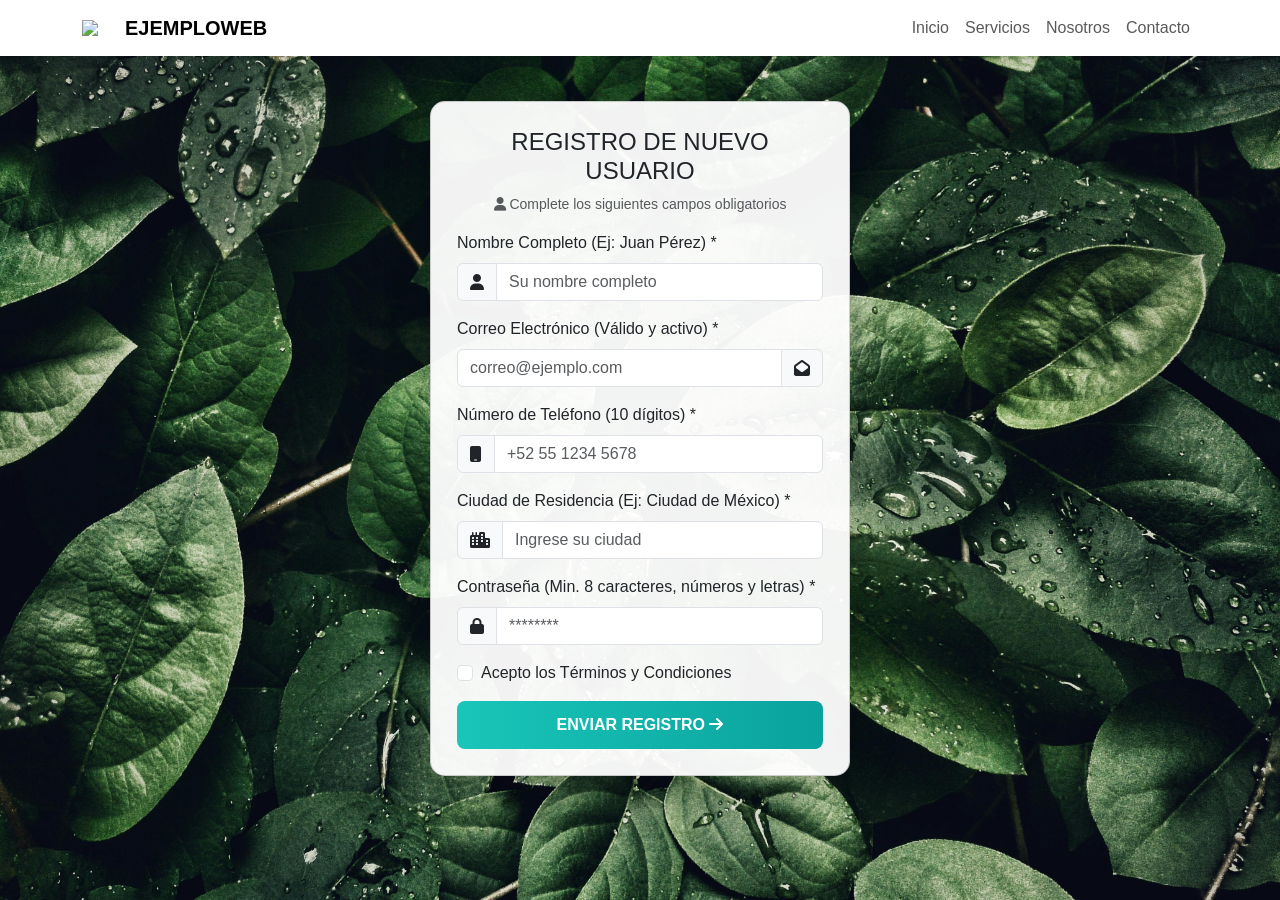
==== index.html @ 2de61784 "first commit" ====
<!DOCTYPE html>
<html lang="es">

<head>
<meta charset="UTF-8">
<meta name="viewport" content="width=device-width, initial-scale=1.0">

<title>Registro de Usuario</title>

<!-- Bootstrap -->
<!-- <link href="https://cdn.jsdelivr.net/npm/bootstrap@5.3.2/dist/css/bootstrap.min.css" rel="stylesheet"> -->
    <link href="/assets/css/boostrap.min.css" rel="stylesheet">
    
<!-- Font Awesome -->
<!-- Font Awesome -->
<link rel="stylesheet" href="https://cdnjs.cloudflare.com/ajax/libs/font-awesome/6.5.0/css/all.min.css">

<!-- CSS -->
<link rel="stylesheet" href="assets/css/styles.css">

</head>

<body>

<!-- NAVBAR -->
<nav class="navbar navbar-expand-lg navbar-light bg-white shadow-sm">
<div class="container">

<a class="navbar-brand d-flex align-items-center" href="#">
<img src="assets/img/logo.png" width="35" class="me-2">
<strong>EJEMPLOWEB</strong>
</a>

<button class="navbar-toggler" data-bs-toggle="collapse" data-bs-target="#menu">
<span class="navbar-toggler-icon"></span>
</button>

<div class="collapse navbar-collapse justify-content-end" id="menu">

<ul class="navbar-nav">

<li class="nav-item">
<a class="nav-link" href="#">Inicio</a>
</li>

<li class="nav-item">
<a class="nav-link" href="#">Servicios</a>
</li>

<li class="nav-item">
<a class="nav-link" href="#">Nosotros</a>
</li>

<li class="nav-item">
<a class="nav-link" href="#">Contacto</a>
</li>

</ul>

</div>
</div>
</nav>

<!-- FORMULARIO -->
<div class="container d-flex justify-content-center align-items-center formulario-container">

<div class="card formulario-card shadow-lg">

<div class="card-body">

<h4 class="text-center">REGISTRO DE NUEVO USUARIO</h4>

<p class="text-center text-muted small">
<i class="fa-solid fa-user"></i>
Complete los siguientes campos obligatorios
</p>

<form>

<div class="mb-3">

<label class="form-label">
Nombre Completo (Ej: Juan Pérez) *
</label>

<div class="input-group">

<span class="input-group-text">
<i class="fa-solid fa-user"></i>
</span>

<input type="text" class="form-control" placeholder="Su nombre completo">

</div>

</div>

<div class="mb-3">

<label class="form-label">
Correo Electrónico (Válido y activo) *
</label>

<div class="input-group">

<input type="email" class="form-control" placeholder="correo@ejemplo.com">

<span class="input-group-text">
<i class="fa-solid fa-envelope-open"></i>
</span>

</div>

</div>

<div class="mb-3">

<label class="form-label">
Número de Teléfono (10 dígitos) *
</label>

<div class="input-group">

<span class="input-group-text">
<i class="fa-solid fa-mobile"></i>
</span>

<input type="text" class="form-control" placeholder="+52 55 1234 5678">

</div>

</div>

<div class="mb-3">

<label class="form-label">
Ciudad de Residencia (Ej: Ciudad de México) *
</label>

<div class="input-group">

<span class="input-group-text">
<i class="fa-solid fa-city"></i>
</span>

<input type="text" class="form-control" placeholder="Ingrese su ciudad">

</div>

</div>

<div class="mb-3">

<label class="form-label">
Contraseña (Min. 8 caracteres, números y letras) *
</label>

<div class="input-group">

<span class="input-group-text">
<i class="fa-solid fa-lock"></i>
</span>

<input type="password" class="form-control" placeholder="********">

</div>

</div>

<div class="form-check mb-3">

<input class="form-check-input" type="checkbox">

<label class="form-check-label">
Acepto los Términos y Condiciones
</label>

</div>

<button class="btn btn-registro w-100">

ENVIAR REGISTRO
<i class="fa-solid fa-arrow-right"></i>

</button>

</form>

</div>
</div>
</div>

<script src="https://cdn.jsdelivr.net/npm/bootstrap@5.3.2/dist/js/bootstrap.bundle.min.js"></script>

</body>
</html>
---- assets/css/boostrap.min.css ----
@charset "UTF-8"; /*!
 * Bootstrap  v5.3.2 (https://getbootstrap.com/)
 * Copyright 2011-2023 The Bootstrap Authors
 * Licensed under MIT (https://github.com/twbs/bootstrap/blob/main/LICENSE)
 */
:root,
[data-bs-theme="light"] {
    --bs-blue: #0d6efd;
    --bs-indigo: #6610f2;
    --bs-purple: #6f42c1;
    --bs-pink: #d63384;
    --bs-red: #dc3545;
    --bs-orange: #fd7e14;
    --bs-yellow: #ffc107;
    --bs-green: #198754;
    --bs-teal: #20c997;
    --bs-cyan: #0dcaf0;
    --bs-black: #000;
    --bs-white: #fff;
    --bs-gray: #6c757d;
    --bs-gray-dark: #343a40;
    --bs-gray-100: #f8f9fa;
    --bs-gray-200: #e9ecef;
    --bs-gray-300: #dee2e6;
    --bs-gray-400: #ced4da;
    --bs-gray-500: #adb5bd;
    --bs-gray-600: #6c757d;
    --bs-gray-700: #495057;
    --bs-gray-800: #343a40;
    --bs-gray-900: #212529;
    --bs-primary: #0d6efd;
    --bs-secondary: #6c757d;
    --bs-success: #198754;
    --bs-info: #0dcaf0;
    --bs-warning: #ffc107;
    --bs-danger: #dc3545;
    --bs-light: #f8f9fa;
    --bs-dark: #212529;
    --bs-primary-rgb: 13, 110, 253;
    --bs-secondary-rgb: 108, 117, 125;
    --bs-success-rgb: 25, 135, 84;
    --bs-info-rgb: 13, 202, 240;
    --bs-warning-rgb: 255, 193, 7;
    --bs-danger-rgb: 220, 53, 69;
    --bs-light-rgb: 248, 249, 250;
    --bs-dark-rgb: 33, 37, 41;
    --bs-primary-text-emphasis: #052c65;
    --bs-secondary-text-emphasis: #2b2f32;
    --bs-success-text-emphasis: #0a3622;
    --bs-info-text-emphasis: #055160;
    --bs-warning-text-emphasis: #664d03;
    --bs-danger-text-emphasis: #58151c;
    --bs-light-text-emphasis: #495057;
    --bs-dark-text-emphasis: #495057;
    --bs-primary-bg-subtle: #cfe2ff;
    --bs-secondary-bg-subtle: #e2e3e5;
    --bs-success-bg-subtle: #d1e7dd;
    --bs-info-bg-subtle: #cff4fc;
    --bs-warning-bg-subtle: #fff3cd;
    --bs-danger-bg-subtle: #f8d7da;
    --bs-light-bg-subtle: #fcfcfd;
    --bs-dark-bg-subtle: #ced4da;
    --bs-primary-border-subtle: #9ec5fe;
    --bs-secondary-border-subtle: #c4c8cb;
    --bs-success-border-subtle: #a3cfbb;
    --bs-info-border-subtle: #9eeaf9;
    --bs-warning-border-subtle: #ffe69c;
    --bs-danger-border-subtle: #f1aeb5;
    --bs-light-border-subtle: #e9ecef;
    --bs-dark-border-subtle: #adb5bd;
    --bs-white-rgb: 255, 255, 255;
    --bs-black-rgb: 0, 0, 0;
    --bs-font-sans-serif: system-ui, -apple-system, "Segoe UI", Roboto, "Helvetica Neue", "Noto Sans", "Liberation Sans",
        Arial, sans-serif, "Apple Color Emoji", "Segoe UI Emoji", "Segoe UI Symbol", "Noto Color Emoji";
    --bs-font-monospace: SFMono-Regular, Menlo, Monaco, Consolas, "Liberation Mono", "Courier New", monospace;
    --bs-gradient: linear-gradient(180deg, rgba(255, 255, 255, 0.15), rgba(255, 255, 255, 0));
    --bs-body-font-family: var(--bs-font-sans-serif);
    --bs-body-font-size: 1rem;
    --bs-body-font-weight: 400;
    --bs-body-line-height: 1.5;
    --bs-body-color: #212529;
    --bs-body-color-rgb: 33, 37, 41;
    --bs-body-bg: #fff;
    --bs-body-bg-rgb: 255, 255, 255;
    --bs-emphasis-color: #000;
    --bs-emphasis-color-rgb: 0, 0, 0;
    --bs-secondary-color: rgba(33, 37, 41, 0.75);
    --bs-secondary-color-rgb: 33, 37, 41;
    --bs-secondary-bg: #e9ecef;
    --bs-secondary-bg-rgb: 233, 236, 239;
    --bs-tertiary-color: rgba(33, 37, 41, 0.5);
    --bs-tertiary-color-rgb: 33, 37, 41;
    --bs-tertiary-bg: #f8f9fa;
    --bs-tertiary-bg-rgb: 248, 249, 250;
    --bs-heading-color: inherit;
    --bs-link-color: #0d6efd;
    --bs-link-color-rgb: 13, 110, 253;
    --bs-link-decoration: underline;
    --bs-link-hover-color: #0a58ca;
    --bs-link-hover-color-rgb: 10, 88, 202;
    --bs-code-color: #d63384;
    --bs-highlight-color: #212529;
    --bs-highlight-bg: #fff3cd;
    --bs-border-width: 1px;
    --bs-border-style: solid;
    --bs-border-color: #dee2e6;
    --bs-border-color-translucent: rgba(0, 0, 0, 0.175);
    --bs-border-radius: 0.375rem;
    --bs-border-radius-sm: 0.25rem;
    --bs-border-radius-lg: 0.5rem;
    --bs-border-radius-xl: 1rem;
    --bs-border-radius-xxl: 2rem;
    --bs-border-radius-2xl: var(--bs-border-radius-xxl);
    --bs-border-radius-pill: 50rem;
    --bs-box-shadow: 0 0.5rem 1rem rgba(0, 0, 0, 0.15);
    --bs-box-shadow-sm: 0 0.125rem 0.25rem rgba(0, 0, 0, 0.075);
    --bs-box-shadow-lg: 0 1rem 3rem rgba(0, 0, 0, 0.175);
    --bs-box-shadow-inset: inset 0 1px 2px rgba(0, 0, 0, 0.075);
    --bs-focus-ring-width: 0.25rem;
    --bs-focus-ring-opacity: 0.25;
    --bs-focus-ring-color: rgba(13, 110, 253, 0.25);
    --bs-form-valid-color: #198754;
    --bs-form-valid-border-color: #198754;
    --bs-form-invalid-color: #dc3545;
    --bs-form-invalid-border-color: #dc3545;
}
[data-bs-theme="dark"] {
    color-scheme: dark;
    --bs-body-color: #dee2e6;
    --bs-body-color-rgb: 222, 226, 230;
    --bs-body-bg: #212529;
    --bs-body-bg-rgb: 33, 37, 41;
    --bs-emphasis-color: #fff;
    --bs-emphasis-color-rgb: 255, 255, 255;
    --bs-secondary-color: rgba(222, 226, 230, 0.75);
    --bs-secondary-color-rgb: 222, 226, 230;
    --bs-secondary-bg: #343a40;
    --bs-secondary-bg-rgb: 52, 58, 64;
    --bs-tertiary-color: rgba(222, 226, 230, 0.5);
    --bs-tertiary-color-rgb: 222, 226, 230;
    --bs-tertiary-bg: #2b3035;
    --bs-tertiary-bg-rgb: 43, 48, 53;
    --bs-primary-text-emphasis: #6ea8fe;
    --bs-secondary-text-emphasis: #a7acb1;
    --bs-success-text-emphasis: #75b798;
    --bs-info-text-emphasis: #6edff6;
    --bs-warning-text-emphasis: #ffda6a;
    --bs-danger-text-emphasis: #ea868f;
    --bs-light-text-emphasis: #f8f9fa;
    --bs-dark-text-emphasis: #dee2e6;
    --bs-primary-bg-subtle: #031633;
    --bs-secondary-bg-subtle: #161719;
    --bs-success-bg-subtle: #051b11;
    --bs-info-bg-subtle: #032830;
    --bs-warning-bg-subtle: #332701;
    --bs-danger-bg-subtle: #2c0b0e;
    --bs-light-bg-subtle: #343a40;
    --bs-dark-bg-subtle: #1a1d20;
    --bs-primary-border-subtle: #084298;
    --bs-secondary-border-subtle: #41464b;
    --bs-success-border-subtle: #0f5132;
    --bs-info-border-subtle: #087990;
    --bs-warning-border-subtle: #997404;
    --bs-danger-border-subtle: #842029;
    --bs-light-border-subtle: #495057;
    --bs-dark-border-subtle: #343a40;
    --bs-heading-color: inherit;
    --bs-link-color: #6ea8fe;
    --bs-link-hover-color: #8bb9fe;
    --bs-link-color-rgb: 110, 168, 254;
    --bs-link-hover-color-rgb: 139, 185, 254;
    --bs-code-color: #e685b5;
    --bs-highlight-color: #dee2e6;
    --bs-highlight-bg: #664d03;
    --bs-border-color: #495057;
    --bs-border-color-translucent: rgba(255, 255, 255, 0.15);
    --bs-form-valid-color: #75b798;
    --bs-form-valid-border-color: #75b798;
    --bs-form-invalid-color: #ea868f;
    --bs-form-invalid-border-color: #ea868f;
}
*,
::after,
::before {
    box-sizing: border-box;
}
@media (prefers-reduced-motion: no-preference) {
    :root {
        scroll-behavior: smooth;
    }
}
body {
    margin: 0;
    font-family: var(--bs-body-font-family);
    font-size: var(--bs-body-font-size);
    font-weight: var(--bs-body-font-weight);
    line-height: var(--bs-body-line-height);
    color: var(--bs-body-color);
    text-align: var(--bs-body-text-align);
    background-color: var(--bs-body-bg);
    -webkit-text-size-adjust: 100%;
    -webkit-tap-highlight-color: transparent;
}
hr {
    margin: 1rem 0;
    color: inherit;
    border: 0;
    border-top: var(--bs-border-width) solid;
    opacity: 0.25;
}
.h1,
.h2,
.h3,
.h4,
.h5,
.h6,
h1,
h2,
h3,
h4,
h5,
h6 {
    margin-top: 0;
    margin-bottom: 0.5rem;
    font-weight: 500;
    line-height: 1.2;
    color: var(--bs-heading-color);
}
.h1,
h1 {
    font-size: calc(1.375rem + 1.5vw);
}
@media (min-width: 1200px) {
    .h1,
    h1 {
        font-size: 2.5rem;
    }
}
.h2,
h2 {
    font-size: calc(1.325rem + 0.9vw);
}
@media (min-width: 1200px) {
    .h2,
    h2 {
        font-size: 2rem;
    }
}
.h3,
h3 {
    font-size: calc(1.3rem + 0.6vw);
}
@media (min-width: 1200px) {
    .h3,
    h3 {
        font-size: 1.75rem;
    }
}
.h4,
h4 {
    font-size: calc(1.275rem + 0.3vw);
}
@media (min-width: 1200px) {
    .h4,
    h4 {
        font-size: 1.5rem;
    }
}
.h5,
h5 {
    font-size: 1.25rem;
}
.h6,
h6 {
    font-size: 1rem;
}
p {
    margin-top: 0;
    margin-bottom: 1rem;
}
abbr[title] {
    -webkit-text-decoration: underline dotted;
    text-decoration: underline dotted;
    cursor: help;
    -webkit-text-decoration-skip-ink: none;
    text-decoration-skip-ink: none;
}
address {
    margin-bottom: 1rem;
    font-style: normal;
    line-height: inherit;
}
ol,
ul {
    padding-left: 2rem;
}
dl,
ol,
ul {
    margin-top: 0;
    margin-bottom: 1rem;
}
ol ol,
ol ul,
ul ol,
ul ul {
    margin-bottom: 0;
}
dt {
    font-weight: 700;
}
dd {
    margin-bottom: 0.5rem;
    margin-left: 0;
}
blockquote {
    margin: 0 0 1rem;
}
b,
strong {
    font-weight: bolder;
}
.small,
small {
    font-size: 0.875em;
}
.mark,
mark {
    padding: 0.1875em;
    color: var(--bs-highlight-color);
    background-color: var(--bs-highlight-bg);
}
sub,
sup {
    position: relative;
    font-size: 0.75em;
    line-height: 0;
    vertical-align: baseline;
}
sub {
    bottom: -0.25em;
}
sup {
    top: -0.5em;
}
a {
    color: rgba(var(--bs-link-color-rgb), var(--bs-link-opacity, 1));
    text-decoration: underline;
}
a:hover {
    --bs-link-color-rgb: var(--bs-link-hover-color-rgb);
}
a:not([href]):not([class]),
a:not([href]):not([class]):hover {
    color: inherit;
    text-decoration: none;
}
code,
kbd,
pre,
samp {
    font-family: var(--bs-font-monospace);
    font-size: 1em;
}
pre {
    display: block;
    margin-top: 0;
    margin-bottom: 1rem;
    overflow: auto;
    font-size: 0.875em;
}
pre code {
    font-size: inherit;
    color: inherit;
    word-break: normal;
}
code {
    font-size: 0.875em;
    color: var(--bs-code-color);
    word-wrap: break-word;
}
a > code {
    color: inherit;
}
kbd {
    padding: 0.1875rem 0.375rem;
    font-size: 0.875em;
    color: var(--bs-body-bg);
    background-color: var(--bs-body-color);
    border-radius: 0.25rem;
}
kbd kbd {
    padding: 0;
    font-size: 1em;
}
figure {
    margin: 0 0 1rem;
}
img,
svg {
    vertical-align: middle;
}
table {
    caption-side: bottom;
    border-collapse: collapse;
}
caption {
    padding-top: 0.5rem;
    padding-bottom: 0.5rem;
    color: var(--bs-secondary-color);
    text-align: left;
}
th {
    text-align: inherit;
    text-align: -webkit-match-parent;
}
tbody,
td,
tfoot,
th,
thead,
tr {
    border-color: inherit;
    border-style: solid;
    border-width: 0;
}
label {
    display: inline-block;
}
button {
    border-radius: 0;
}
button:focus:not(:focus-visible) {
    outline: 0;
}
button,
input,
optgroup,
select,
textarea {
    margin: 0;
    font-family: inherit;
    font-size: inherit;
    line-height: inherit;
}
button,
select {
    text-transform: none;
}
[role="button"] {
    cursor: pointer;
}
select {
    word-wrap: normal;
}
select:disabled {
    opacity: 1;
}
[list]:not([type="date"]):not([type="datetime-local"]):not([type="month"]):not([type="week"]):not(
        [type="time"]
    )::-webkit-calendar-picker-indicator {
    display: none !important;
}
[type="button"],
[type="reset"],
[type="submit"],
button {
    -webkit-appearance: button;
}
[type="button"]:not(:disabled),
[type="reset"]:not(:disabled),
[type="submit"]:not(:disabled),
button:not(:disabled) {
    cursor: pointer;
}
::-moz-focus-inner {
    padding: 0;
    border-style: none;
}
textarea {
    resize: vertical;
}
fieldset {
    min-width: 0;
    padding: 0;
    margin: 0;
    border: 0;
}
legend {
    float: left;
    width: 100%;
    padding: 0;
    margin-bottom: 0.5rem;
    font-size: calc(1.275rem + 0.3vw);
    line-height: inherit;
}
@media (min-width: 1200px) {
    legend {
        font-size: 1.5rem;
    }
}
legend + * {
    clear: left;
}
::-webkit-datetime-edit-day-field,
::-webkit-datetime-edit-fields-wrapper,
::-webkit-datetime-edit-hour-field,
::-webkit-datetime-edit-minute,
::-webkit-datetime-edit-month-field,
::-webkit-datetime-edit-text,
::-webkit-datetime-edit-year-field {
    padding: 0;
}
::-webkit-inner-spin-button {
    height: auto;
}
[type="search"] {
    -webkit-appearance: textfield;
    outline-offset: -2px;
}
::-webkit-search-decoration {
    -webkit-appearance: none;
}
::-webkit-color-swatch-wrapper {
    padding: 0;
}
::-webkit-file-upload-button {
    font: inherit;
    -webkit-appearance: button;
}
::file-selector-button {
    font: inherit;
    -webkit-appearance: button;
}
output {
    display: inline-block;
}
iframe {
    border: 0;
}
summary {
    display: list-item;
    cursor: pointer;
}
progress {
    vertical-align: baseline;
}
[hidden] {
    display: none !important;
}
.lead {
    font-size: 1.25rem;
    font-weight: 300;
}
.display-1 {
    font-size: calc(1.625rem + 4.5vw);
    font-weight: 300;
    line-height: 1.2;
}
@media (min-width: 1200px) {
    .display-1 {
        font-size: 5rem;
    }
}
.display-2 {
    font-size: calc(1.575rem + 3.9vw);
    font-weight: 300;
    line-height: 1.2;
}
@media (min-width: 1200px) {
    .display-2 {
        font-size: 4.5rem;
    }
}
.display-3 {
    font-size: calc(1.525rem + 3.3vw);
    font-weight: 300;
    line-height: 1.2;
}
@media (min-width: 1200px) {
    .display-3 {
        font-size: 4rem;
    }
}
.display-4 {
    font-size: calc(1.475rem + 2.7vw);
    font-weight: 300;
    line-height: 1.2;
}
@media (min-width: 1200px) {
    .display-4 {
        font-size: 3.5rem;
    }
}
.display-5 {
    font-size: calc(1.425rem + 2.1vw);
    font-weight: 300;
    line-height: 1.2;
}
@media (min-width: 1200px) {
    .display-5 {
        font-size: 3rem;
    }
}
.display-6 {
    font-size: calc(1.375rem + 1.5vw);
    font-weight: 300;
    line-height: 1.2;
}
@media (min-width: 1200px) {
    .display-6 {
        font-size: 2.5rem;
    }
}
.list-unstyled {
    padding-left: 0;
    list-style: none;
}
.list-inline {
    padding-left: 0;
    list-style: none;
}
.list-inline-item {
    display: inline-block;
}
.list-inline-item:not(:last-child) {
    margin-right: 0.5rem;
}
.initialism {
    font-size: 0.875em;
    text-transform: uppercase;
}
.blockquote {
    margin-bottom: 1rem;
    font-size: 1.25rem;
}
.blockquote > :last-child {
    margin-bottom: 0;
}
.blockquote-footer {
    margin-top: -1rem;
    margin-bottom: 1rem;
    font-size: 0.875em;
    color: #6c757d;
}
.blockquote-footer::before {
    content: "— ";
}
.img-fluid {
    max-width: 100%;
    height: auto;
}
.img-thumbnail {
    padding: 0.25rem;
    background-color: var(--bs-body-bg);
    border: var(--bs-border-width) solid var(--bs-border-color);
    border-radius: var(--bs-border-radius);
    max-width: 100%;
    height: auto;
}
.figure {
    display: inline-block;
}
.figure-img {
    margin-bottom: 0.5rem;
    line-height: 1;
}
.figure-caption {
    font-size: 0.875em;
    color: var(--bs-secondary-color);
}
.container,
.container-fluid,
.container-lg,
.container-md,
.container-sm,
.container-xl,
.container-xxl {
    --bs-gutter-x: 1.5rem;
    --bs-gutter-y: 0;
    width: 100%;
    padding-right: calc(var(--bs-gutter-x) * 0.5);
    padding-left: calc(var(--bs-gutter-x) * 0.5);
    margin-right: auto;
    margin-left: auto;
}
@media (min-width: 576px) {
    .container,
    .container-sm {
        max-width: 540px;
    }
}
@media (min-width: 768px) {
    .container,
    .container-md,
    .container-sm {
        max-width: 720px;
    }
}
@media (min-width: 992px) {
    .container,
    .container-lg,
    .container-md,
    .container-sm {
        max-width: 960px;
    }
}
@media (min-width: 1200px) {
    .container,
    .container-lg,
    .container-md,
    .container-sm,
    .container-xl {
        max-width: 1140px;
    }
}
@media (min-width: 1400px) {
    .container,
    .container-lg,
    .container-md,
    .container-sm,
    .container-xl,
    .container-xxl {
        max-width: 1320px;
    }
}
:root {
    --bs-breakpoint-xs: 0;
    --bs-breakpoint-sm: 576px;
    --bs-breakpoint-md: 768px;
    --bs-breakpoint-lg: 992px;
    --bs-breakpoint-xl: 1200px;
    --bs-breakpoint-xxl: 1400px;
}
.row {
    --bs-gutter-x: 1.5rem;
    --bs-gutter-y: 0;
    display: flex;
    flex-wrap: wrap;
    margin-top: calc(-1 * var(--bs-gutter-y));
    margin-right: calc(-0.5 * var(--bs-gutter-x));
    margin-left: calc(-0.5 * var(--bs-gutter-x));
}
.row > * {
    flex-shrink: 0;
    width: 100%;
    max-width: 100%;
    padding-right: calc(var(--bs-gutter-x) * 0.5);
    padding-left: calc(var(--bs-gutter-x) * 0.5);
    margin-top: var(--bs-gutter-y);
}
.col {
    flex: 1 0 0%;
}
.row-cols-auto > * {
    flex: 0 0 auto;
    width: auto;
}
.row-cols-1 > * {
    flex: 0 0 auto;
    width: 100%;
}
.row-cols-2 > * {
    flex: 0 0 auto;
    width: 50%;
}
.row-cols-3 > * {
    flex: 0 0 auto;
    width: 33.33333333%;
}
.row-cols-4 > * {
    flex: 0 0 auto;
    width: 25%;
}
.row-cols-5 > * {
    flex: 0 0 auto;
    width: 20%;
}
.row-cols-6 > * {
    flex: 0 0 auto;
    width: 16.66666667%;
}
.col-auto {
    flex: 0 0 auto;
    width: auto;
}
.col-1 {
    flex: 0 0 auto;
    width: 8.33333333%;
}
.col-2 {
    flex: 0 0 auto;
    width: 16.66666667%;
}
.col-3 {
    flex: 0 0 auto;
    width: 25%;
}
.col-4 {
    flex: 0 0 auto;
    width: 33.33333333%;
}
.col-5 {
    flex: 0 0 auto;
    width: 41.66666667%;
}
.col-6 {
    flex: 0 0 auto;
    width: 50%;
}
.col-7 {
    flex: 0 0 auto;
    width: 58.33333333%;
}
.col-8 {
    flex: 0 0 auto;
    width: 66.66666667%;
}
.col-9 {
    flex: 0 0 auto;
    width: 75%;
}
.col-10 {
    flex: 0 0 auto;
    width: 83.33333333%;
}
.col-11 {
    flex: 0 0 auto;
    width: 91.66666667%;
}
.col-12 {
    flex: 0 0 auto;
    width: 100%;
}
.offset-1 {
    margin-left: 8.33333333%;
}
.offset-2 {
    margin-left: 16.66666667%;
}
.offset-3 {
    margin-left: 25%;
}
.offset-4 {
    margin-left: 33.33333333%;
}
.offset-5 {
    margin-left: 41.66666667%;
}
.offset-6 {
    margin-left: 50%;
}
.offset-7 {
    margin-left: 58.33333333%;
}
.offset-8 {
    margin-left: 66.66666667%;
}
.offset-9 {
    margin-left: 75%;
}
.offset-10 {
    margin-left: 83.33333333%;
}
.offset-11 {
    margin-left: 91.66666667%;
}
.g-0,
.gx-0 {
    --bs-gutter-x: 0;
}
.g-0,
.gy-0 {
    --bs-gutter-y: 0;
}
.g-1,
.gx-1 {
    --bs-gutter-x: 0.25rem;
}
.g-1,
.gy-1 {
    --bs-gutter-y: 0.25rem;
}
.g-2,
.gx-2 {
    --bs-gutter-x: 0.5rem;
}
.g-2,
.gy-2 {
    --bs-gutter-y: 0.5rem;
}
.g-3,
.gx-3 {
    --bs-gutter-x: 1rem;
}
.g-3,
.gy-3 {
    --bs-gutter-y: 1rem;
}
.g-4,
.gx-4 {
    --bs-gutter-x: 1.5rem;
}
.g-4,
.gy-4 {
    --bs-gutter-y: 1.5rem;
}
.g-5,
.gx-5 {
    --bs-gutter-x: 3rem;
}
.g-5,
.gy-5 {
    --bs-gutter-y: 3rem;
}
@media (min-width: 576px) {
    .col-sm {
        flex: 1 0 0%;
    }
    .row-cols-sm-auto > * {
        flex: 0 0 auto;
        width: auto;
    }
    .row-cols-sm-1 > * {
        flex: 0 0 auto;
        width: 100%;
    }
    .row-cols-sm-2 > * {
        flex: 0 0 auto;
        width: 50%;
    }
    .row-cols-sm-3 > * {
        flex: 0 0 auto;
        width: 33.33333333%;
    }
    .row-cols-sm-4 > * {
        flex: 0 0 auto;
        width: 25%;
    }
    .row-cols-sm-5 > * {
        flex: 0 0 auto;
        width: 20%;
    }
    .row-cols-sm-6 > * {
        flex: 0 0 auto;
        width: 16.66666667%;
    }
    .col-sm-auto {
        flex: 0 0 auto;
        width: auto;
    }
    .col-sm-1 {
        flex: 0 0 auto;
        width: 8.33333333%;
    }
    .col-sm-2 {
        flex: 0 0 auto;
        width: 16.66666667%;
    }
    .col-sm-3 {
        flex: 0 0 auto;
        width: 25%;
    }
    .col-sm-4 {
        flex: 0 0 auto;
        width: 33.33333333%;
    }
    .col-sm-5 {
        flex: 0 0 auto;
        width: 41.66666667%;
    }
    .col-sm-6 {
        flex: 0 0 auto;
        width: 50%;
    }
    .col-sm-7 {
        flex: 0 0 auto;
        width: 58.33333333%;
    }
    .col-sm-8 {
        flex: 0 0 auto;
        width: 66.66666667%;
    }
    .col-sm-9 {
        flex: 0 0 auto;
        width: 75%;
    }
    .col-sm-10 {
        flex: 0 0 auto;
        width: 83.33333333%;
    }
    .col-sm-11 {
        flex: 0 0 auto;
        width: 91.66666667%;
    }
    .col-sm-12 {
        flex: 0 0 auto;
        width: 100%;
    }
    .offset-sm-0 {
        margin-left: 0;
    }
    .offset-sm-1 {
        margin-left: 8.33333333%;
    }
    .offset-sm-2 {
        margin-left: 16.66666667%;
    }
    .offset-sm-3 {
        margin-left: 25%;
    }
    .offset-sm-4 {
        margin-left: 33.33333333%;
    }
    .offset-sm-5 {
        margin-left: 41.66666667%;
    }
    .offset-sm-6 {
        margin-left: 50%;
    }
    .offset-sm-7 {
        margin-left: 58.33333333%;
    }
    .offset-sm-8 {
        margin-left: 66.66666667%;
    }
    .offset-sm-9 {
        margin-left: 75%;
    }
    .offset-sm-10 {
        margin-left: 83.33333333%;
    }
    .offset-sm-11 {
        margin-left: 91.66666667%;
    }
    .g-sm-0,
    .gx-sm-0 {
        --bs-gutter-x: 0;
    }
    .g-sm-0,
    .gy-sm-0 {
        --bs-gutter-y: 0;
    }
    .g-sm-1,
    .gx-sm-1 {
        --bs-gutter-x: 0.25rem;
    }
    .g-sm-1,
    .gy-sm-1 {
        --bs-gutter-y: 0.25rem;
    }
    .g-sm-2,
    .gx-sm-2 {
        --bs-gutter-x: 0.5rem;
    }
    .g-sm-2,
    .gy-sm-2 {
        --bs-gutter-y: 0.5rem;
    }
    .g-sm-3,
    .gx-sm-3 {
        --bs-gutter-x: 1rem;
    }
    .g-sm-3,
    .gy-sm-3 {
        --bs-gutter-y: 1rem;
    }
    .g-sm-4,
    .gx-sm-4 {
        --bs-gutter-x: 1.5rem;
    }
    .g-sm-4,
    .gy-sm-4 {
        --bs-gutter-y: 1.5rem;
    }
    .g-sm-5,
    .gx-sm-5 {
        --bs-gutter-x: 3rem;
    }
    .g-sm-5,
    .gy-sm-5 {
        --bs-gutter-y: 3rem;
    }
}
@media (min-width: 768px) {
    .col-md {
        flex: 1 0 0%;
    }
    .row-cols-md-auto > * {
        flex: 0 0 auto;
        width: auto;
    }
    .row-cols-md-1 > * {
        flex: 0 0 auto;
        width: 100%;
    }
    .row-cols-md-2 > * {
        flex: 0 0 auto;
        width: 50%;
    }
    .row-cols-md-3 > * {
        flex: 0 0 auto;
        width: 33.33333333%;
    }
    .row-cols-md-4 > * {
        flex: 0 0 auto;
        width: 25%;
    }
    .row-cols-md-5 > * {
        flex: 0 0 auto;
        width: 20%;
    }
    .row-cols-md-6 > * {
        flex: 0 0 auto;
        width: 16.66666667%;
    }
    .col-md-auto {
        flex: 0 0 auto;
        width: auto;
    }
    .col-md-1 {
        flex: 0 0 auto;
        width: 8.33333333%;
    }
    .col-md-2 {
        flex: 0 0 auto;
        width: 16.66666667%;
    }
    .col-md-3 {
        flex: 0 0 auto;
        width: 25%;
    }
    .col-md-4 {
        flex: 0 0 auto;
        width: 33.33333333%;
    }
    .col-md-5 {
        flex: 0 0 auto;
        width: 41.66666667%;
    }
    .col-md-6 {
        flex: 0 0 auto;
        width: 50%;
    }
    .col-md-7 {
        flex: 0 0 auto;
        width: 58.33333333%;
    }
    .col-md-8 {
        flex: 0 0 auto;
        width: 66.66666667%;
    }
    .col-md-9 {
        flex: 0 0 auto;
        width: 75%;
    }
    .col-md-10 {
        flex: 0 0 auto;
        width: 83.33333333%;
    }
    .col-md-11 {
        flex: 0 0 auto;
        width: 91.66666667%;
    }
    .col-md-12 {
        flex: 0 0 auto;
        width: 100%;
    }
    .offset-md-0 {
        margin-left: 0;
    }
    .offset-md-1 {
        margin-left: 8.33333333%;
    }
    .offset-md-2 {
        margin-left: 16.66666667%;
    }
    .offset-md-3 {
        margin-left: 25%;
    }
    .offset-md-4 {
        margin-left: 33.33333333%;
    }
    .offset-md-5 {
        margin-left: 41.66666667%;
    }
    .offset-md-6 {
        margin-left: 50%;
    }
    .offset-md-7 {
        margin-left: 58.33333333%;
    }
    .offset-md-8 {
        margin-left: 66.66666667%;
    }
    .offset-md-9 {
        margin-left: 75%;
    }
    .offset-md-10 {
        margin-left: 83.33333333%;
    }
    .offset-md-11 {
        margin-left: 91.66666667%;
    }
    .g-md-0,
    .gx-md-0 {
        --bs-gutter-x: 0;
    }
    .g-md-0,
    .gy-md-0 {
        --bs-gutter-y: 0;
    }
    .g-md-1,
    .gx-md-1 {
        --bs-gutter-x: 0.25rem;
    }
    .g-md-1,
    .gy-md-1 {
        --bs-gutter-y: 0.25rem;
    }
    .g-md-2,
    .gx-md-2 {
        --bs-gutter-x: 0.5rem;
    }
    .g-md-2,
    .gy-md-2 {
        --bs-gutter-y: 0.5rem;
    }
    .g-md-3,
    .gx-md-3 {
        --bs-gutter-x: 1rem;
    }
    .g-md-3,
    .gy-md-3 {
        --bs-gutter-y: 1rem;
    }
    .g-md-4,
    .gx-md-4 {
        --bs-gutter-x: 1.5rem;
    }
    .g-md-4,
    .gy-md-4 {
        --bs-gutter-y: 1.5rem;
    }
    .g-md-5,
    .gx-md-5 {
        --bs-gutter-x: 3rem;
    }
    .g-md-5,
    .gy-md-5 {
        --bs-gutter-y: 3rem;
    }
}
@media (min-width: 992px) {
    .col-lg {
        flex: 1 0 0%;
    }
    .row-cols-lg-auto > * {
        flex: 0 0 auto;
        width: auto;
    }
    .row-cols-lg-1 > * {
        flex: 0 0 auto;
        width: 100%;
    }
    .row-cols-lg-2 > * {
        flex: 0 0 auto;
        width: 50%;
    }
    .row-cols-lg-3 > * {
        flex: 0 0 auto;
        width: 33.33333333%;
    }
    .row-cols-lg-4 > * {
        flex: 0 0 auto;
        width: 25%;
    }
    .row-cols-lg-5 > * {
        flex: 0 0 auto;
        width: 20%;
    }
    .row-cols-lg-6 > * {
        flex: 0 0 auto;
        width: 16.66666667%;
    }
    .col-lg-auto {
        flex: 0 0 auto;
        width: auto;
    }
    .col-lg-1 {
        flex: 0 0 auto;
        width: 8.33333333%;
    }
    .col-lg-2 {
        flex: 0 0 auto;
        width: 16.66666667%;
    }
    .col-lg-3 {
        flex: 0 0 auto;
        width: 25%;
    }
    .col-lg-4 {
        flex: 0 0 auto;
        width: 33.33333333%;
    }
    .col-lg-5 {
        flex: 0 0 auto;
        width: 41.66666667%;
    }
    .col-lg-6 {
        flex: 0 0 auto;
        width: 50%;
    }
    .col-lg-7 {
        flex: 0 0 auto;
        width: 58.33333333%;
    }
    .col-lg-8 {
        flex: 0 0 auto;
        width: 66.66666667%;
    }
    .col-lg-9 {
        flex: 0 0 auto;
        width: 75%;
    }
    .col-lg-10 {
        flex: 0 0 auto;
        width: 83.33333333%;
    }
    .col-lg-11 {
        flex: 0 0 auto;
        width: 91.66666667%;
    }
    .col-lg-12 {
        flex: 0 0 auto;
        width: 100%;
    }
    .offset-lg-0 {
        margin-left: 0;
    }
    .offset-lg-1 {
        margin-left: 8.33333333%;
    }
    .offset-lg-2 {
        margin-left: 16.66666667%;
    }
    .offset-lg-3 {
        margin-left: 25%;
    }
    .offset-lg-4 {
        margin-left: 33.33333333%;
    }
    .offset-lg-5 {
        margin-left: 41.66666667%;
    }
    .offset-lg-6 {
        margin-left: 50%;
    }
    .offset-lg-7 {
        margin-left: 58.33333333%;
    }
    .offset-lg-8 {
        margin-left: 66.66666667%;
    }
    .offset-lg-9 {
        margin-left: 75%;
    }
    .offset-lg-10 {
        margin-left: 83.33333333%;
    }
    .offset-lg-11 {
        margin-left: 91.66666667%;
    }
    .g-lg-0,
    .gx-lg-0 {
        --bs-gutter-x: 0;
    }
    .g-lg-0,
    .gy-lg-0 {
        --bs-gutter-y: 0;
    }
    .g-lg-1,
    .gx-lg-1 {
        --bs-gutter-x: 0.25rem;
    }
    .g-lg-1,
    .gy-lg-1 {
        --bs-gutter-y: 0.25rem;
    }
    .g-lg-2,
    .gx-lg-2 {
        --bs-gutter-x: 0.5rem;
    }
    .g-lg-2,
    .gy-lg-2 {
        --bs-gutter-y: 0.5rem;
    }
    .g-lg-3,
    .gx-lg-3 {
        --bs-gutter-x: 1rem;
    }
    .g-lg-3,
    .gy-lg-3 {
        --bs-gutter-y: 1rem;
    }
    .g-lg-4,
    .gx-lg-4 {
        --bs-gutter-x: 1.5rem;
    }
    .g-lg-4,
    .gy-lg-4 {
        --bs-gutter-y: 1.5rem;
    }
    .g-lg-5,
    .gx-lg-5 {
        --bs-gutter-x: 3rem;
    }
    .g-lg-5,
    .gy-lg-5 {
        --bs-gutter-y: 3rem;
    }
}
@media (min-width: 1200px) {
    .col-xl {
        flex: 1 0 0%;
    }
    .row-cols-xl-auto > * {
        flex: 0 0 auto;
        width: auto;
    }
    .row-cols-xl-1 > * {
        flex: 0 0 auto;
        width: 100%;
    }
    .row-cols-xl-2 > * {
        flex: 0 0 auto;
        width: 50%;
    }
    .row-cols-xl-3 > * {
        flex: 0 0 auto;
        width: 33.33333333%;
    }
    .row-cols-xl-4 > * {
        flex: 0 0 auto;
        width: 25%;
    }
    .row-cols-xl-5 > * {
        flex: 0 0 auto;
        width: 20%;
    }
    .row-cols-xl-6 > * {
        flex: 0 0 auto;
        width: 16.66666667%;
    }
    .col-xl-auto {
        flex: 0 0 auto;
        width: auto;
    }
    .col-xl-1 {
        flex: 0 0 auto;
        width: 8.33333333%;
    }
    .col-xl-2 {
        flex: 0 0 auto;
        width: 16.66666667%;
    }
    .col-xl-3 {
        flex: 0 0 auto;
        width: 25%;
    }
    .col-xl-4 {
        flex: 0 0 auto;
        width: 33.33333333%;
    }
    .col-xl-5 {
        flex: 0 0 auto;
        width: 41.66666667%;
    }
    .col-xl-6 {
        flex: 0 0 auto;
        width: 50%;
    }
    .col-xl-7 {
        flex: 0 0 auto;
        width: 58.33333333%;
    }
    .col-xl-8 {
        flex: 0 0 auto;
        width: 66.66666667%;
    }
    .col-xl-9 {
        flex: 0 0 auto;
        width: 75%;
    }
    .col-xl-10 {
        flex: 0 0 auto;
        width: 83.33333333%;
    }
    .col-xl-11 {
        flex: 0 0 auto;
        width: 91.66666667%;
    }
    .col-xl-12 {
        flex: 0 0 auto;
        width: 100%;
    }
    .offset-xl-0 {
        margin-left: 0;
    }
    .offset-xl-1 {
        margin-left: 8.33333333%;
    }
    .offset-xl-2 {
        margin-left: 16.66666667%;
    }
    .offset-xl-3 {
        margin-left: 25%;
    }
    .offset-xl-4 {
        margin-left: 33.33333333%;
    }
    .offset-xl-5 {
        margin-left: 41.66666667%;
    }
    .offset-xl-6 {
        margin-left: 50%;
    }
    .offset-xl-7 {
        margin-left: 58.33333333%;
    }
    .offset-xl-8 {
        margin-left: 66.66666667%;
    }
    .offset-xl-9 {
        margin-left: 75%;
    }
    .offset-xl-10 {
        margin-left: 83.33333333%;
    }
    .offset-xl-11 {
        margin-left: 91.66666667%;
    }
    .g-xl-0,
    .gx-xl-0 {
        --bs-gutter-x: 0;
    }
    .g-xl-0,
    .gy-xl-0 {
        --bs-gutter-y: 0;
    }
    .g-xl-1,
    .gx-xl-1 {
        --bs-gutter-x: 0.25rem;
    }
    .g-xl-1,
    .gy-xl-1 {
        --bs-gutter-y: 0.25rem;
    }
    .g-xl-2,
    .gx-xl-2 {
        --bs-gutter-x: 0.5rem;
    }
    .g-xl-2,
    .gy-xl-2 {
        --bs-gutter-y: 0.5rem;
    }
    .g-xl-3,
    .gx-xl-3 {
        --bs-gutter-x: 1rem;
    }
    .g-xl-3,
    .gy-xl-3 {
        --bs-gutter-y: 1rem;
    }
    .g-xl-4,
    .gx-xl-4 {
        --bs-gutter-x: 1.5rem;
    }
    .g-xl-4,
    .gy-xl-4 {
        --bs-gutter-y: 1.5rem;
    }
    .g-xl-5,
    .gx-xl-5 {
        --bs-gutter-x: 3rem;
    }
    .g-xl-5,
    .gy-xl-5 {
        --bs-gutter-y: 3rem;
    }
}
@media (min-width: 1400px) {
    .col-xxl {
        flex: 1 0 0%;
    }
    .row-cols-xxl-auto > * {
        flex: 0 0 auto;
        width: auto;
    }
    .row-cols-xxl-1 > * {
        flex: 0 0 auto;
        width: 100%;
    }
    .row-cols-xxl-2 > * {
        flex: 0 0 auto;
        width: 50%;
    }
    .row-cols-xxl-3 > * {
        flex: 0 0 auto;
        width: 33.33333333%;
    }
    .row-cols-xxl-4 > * {
        flex: 0 0 auto;
        width: 25%;
    }
    .row-cols-xxl-5 > * {
        flex: 0 0 auto;
        width: 20%;
    }
    .row-cols-xxl-6 > * {
        flex: 0 0 auto;
        width: 16.66666667%;
    }
    .col-xxl-auto {
        flex: 0 0 auto;
        width: auto;
    }
    .col-xxl-1 {
        flex: 0 0 auto;
        width: 8.33333333%;
    }
    .col-xxl-2 {
        flex: 0 0 auto;
        width: 16.66666667%;
    }
    .col-xxl-3 {
        flex: 0 0 auto;
        width: 25%;
    }
    .col-xxl-4 {
        flex: 0 0 auto;
        width: 33.33333333%;
    }
    .col-xxl-5 {
        flex: 0 0 auto;
        width: 41.66666667%;
    }
    .col-xxl-6 {
        flex: 0 0 auto;
        width: 50%;
    }
    .col-xxl-7 {
        flex: 0 0 auto;
        width: 58.33333333%;
    }
    .col-xxl-8 {
        flex: 0 0 auto;
        width: 66.66666667%;
    }
    .col-xxl-9 {
        flex: 0 0 auto;
        width: 75%;
    }
    .col-xxl-10 {
        flex: 0 0 auto;
        width: 83.33333333%;
    }
    .col-xxl-11 {
        flex: 0 0 auto;
        width: 91.66666667%;
    }
    .col-xxl-12 {
        flex: 0 0 auto;
        width: 100%;
    }
    .offset-xxl-0 {
        margin-left: 0;
    }
    .offset-xxl-1 {
        margin-left: 8.33333333%;
    }
    .offset-xxl-2 {
        margin-left: 16.66666667%;
    }
    .offset-xxl-3 {
        margin-left: 25%;
    }
    .offset-xxl-4 {
        margin-left: 33.33333333%;
    }
    .offset-xxl-5 {
        margin-left: 41.66666667%;
    }
    .offset-xxl-6 {
        margin-left: 50%;
    }
    .offset-xxl-7 {
        margin-left: 58.33333333%;
    }
    .offset-xxl-8 {
        margin-left: 66.66666667%;
    }
    .offset-xxl-9 {
        margin-left: 75%;
    }
    .offset-xxl-10 {
        margin-left: 83.33333333%;
    }
    .offset-xxl-11 {
        margin-left: 91.66666667%;
    }
    .g-xxl-0,
    .gx-xxl-0 {
        --bs-gutter-x: 0;
    }
    .g-xxl-0,
    .gy-xxl-0 {
        --bs-gutter-y: 0;
    }
    .g-xxl-1,
    .gx-xxl-1 {
        --bs-gutter-x: 0.25rem;
    }
    .g-xxl-1,
    .gy-xxl-1 {
        --bs-gutter-y: 0.25rem;
    }
    .g-xxl-2,
    .gx-xxl-2 {
        --bs-gutter-x: 0.5rem;
    }
    .g-xxl-2,
    .gy-xxl-2 {
        --bs-gutter-y: 0.5rem;
    }
    .g-xxl-3,
    .gx-xxl-3 {
        --bs-gutter-x: 1rem;
    }
    .g-xxl-3,
    .gy-xxl-3 {
        --bs-gutter-y: 1rem;
    }
    .g-xxl-4,
    .gx-xxl-4 {
        --bs-gutter-x: 1.5rem;
    }
    .g-xxl-4,
    .gy-xxl-4 {
        --bs-gutter-y: 1.5rem;
    }
    .g-xxl-5,
    .gx-xxl-5 {
        --bs-gutter-x: 3rem;
    }
    .g-xxl-5,
    .gy-xxl-5 {
        --bs-gutter-y: 3rem;
    }
}
.table {
    --bs-table-color-type: initial;
    --bs-table-bg-type: initial;
    --bs-table-color-state: initial;
    --bs-table-bg-state: initial;
    --bs-table-color: var(--bs-emphasis-color);
    --bs-table-bg: var(--bs-body-bg);
    --bs-table-border-color: var(--bs-border-color);
    --bs-table-accent-bg: transparent;
    --bs-table-striped-color: var(--bs-emphasis-color);
    --bs-table-striped-bg: rgba(var(--bs-emphasis-color-rgb), 0.05);
    --bs-table-active-color: var(--bs-emphasis-color);
    --bs-table-active-bg: rgba(var(--bs-emphasis-color-rgb), 0.1);
    --bs-table-hover-color: var(--bs-emphasis-color);
    --bs-table-hover-bg: rgba(var(--bs-emphasis-color-rgb), 0.075);
    width: 100%;
    margin-bottom: 1rem;
    vertical-align: top;
    border-color: var(--bs-table-border-color);
}
.table > :not(caption) > * > * {
    padding: 0.5rem 0.5rem;
    color: var(--bs-table-color-state, var(--bs-table-color-type, var(--bs-table-color)));
    background-color: var(--bs-table-bg);
    border-bottom-width: var(--bs-border-width);
    box-shadow: inset 0 0 0 9999px var(--bs-table-bg-state, var(--bs-table-bg-type, var(--bs-table-accent-bg)));
}
.table > tbody {
    vertical-align: inherit;
}
.table > thead {
    vertical-align: bottom;
}
.table-group-divider {
    border-top: calc(var(--bs-border-width) * 2) solid currentcolor;
}
.caption-top {
    caption-side: top;
}
.table-sm > :not(caption) > * > * {
    padding: 0.25rem 0.25rem;
}
.table-bordered > :not(caption) > * {
    border-width: var(--bs-border-width) 0;
}
.table-bordered > :not(caption) > * > * {
    border-width: 0 var(--bs-border-width);
}
.table-borderless > :not(caption) > * > * {
    border-bottom-width: 0;
}
.table-borderless > :not(:first-child) {
    border-top-width: 0;
}
.table-striped > tbody > tr:nth-of-type(odd) > * {
    --bs-table-color-type: var(--bs-table-striped-color);
    --bs-table-bg-type: var(--bs-table-striped-bg);
}
.table-striped-columns > :not(caption) > tr > :nth-child(2n) {
    --bs-table-color-type: var(--bs-table-striped-color);
    --bs-table-bg-type: var(--bs-table-striped-bg);
}
.table-active {
    --bs-table-color-state: var(--bs-table-active-color);
    --bs-table-bg-state: var(--bs-table-active-bg);
}
.table-hover > tbody > tr:hover > * {
    --bs-table-color-state: var(--bs-table-hover-color);
    --bs-table-bg-state: var(--bs-table-hover-bg);
}
.table-primary {
    --bs-table-color: #000;
    --bs-table-bg: #cfe2ff;
    --bs-table-border-color: #a6b5cc;
    --bs-table-striped-bg: #c5d7f2;
    --bs-table-striped-color: #000;
    --bs-table-active-bg: #bacbe6;
    --bs-table-active-color: #000;
    --bs-table-hover-bg: #bfd1ec;
    --bs-table-hover-color: #000;
    color: var(--bs-table-color);
    border-color: var(--bs-table-border-color);
}
.table-secondary {
    --bs-table-color: #000;
    --bs-table-bg: #e2e3e5;
    --bs-table-border-color: #b5b6b7;
    --bs-table-striped-bg: #d7d8da;
    --bs-table-striped-color: #000;
    --bs-table-active-bg: #cbccce;
    --bs-table-active-color: #000;
    --bs-table-hover-bg: #d1d2d4;
    --bs-table-hover-color: #000;
    color: var(--bs-table-color);
    border-color: var(--bs-table-border-color);
}
.table-success {
    --bs-table-color: #000;
    --bs-table-bg: #d1e7dd;
    --bs-table-border-color: #a7b9b1;
    --bs-table-striped-bg: #c7dbd2;
    --bs-table-striped-color: #000;
    --bs-table-active-bg: #bcd0c7;
    --bs-table-active-color: #000;
    --bs-table-hover-bg: #c1d6cc;
    --bs-table-hover-color: #000;
    color: var(--bs-table-color);
    border-color: var(--bs-table-border-color);
}
.table-info {
    --bs-table-color: #000;
    --bs-table-bg: #cff4fc;
    --bs-table-border-color: #a6c3ca;
    --bs-table-striped-bg: #c5e8ef;
    --bs-table-striped-color: #000;
    --bs-table-active-bg: #badce3;
    --bs-table-active-color: #000;
    --bs-table-hover-bg: #bfe2e9;
    --bs-table-hover-color: #000;
    color: var(--bs-table-color);
    border-color: var(--bs-table-border-color);
}
.table-warning {
    --bs-table-color: #000;
    --bs-table-bg: #fff3cd;
    --bs-table-border-color: #ccc2a4;
    --bs-table-striped-bg: #f2e7c3;
    --bs-table-striped-color: #000;
    --bs-table-active-bg: #e6dbb9;
    --bs-table-active-color: #000;
    --bs-table-hover-bg: #ece1be;
    --bs-table-hover-color: #000;
    color: var(--bs-table-color);
    border-color: var(--bs-table-border-color);
}
.table-danger {
    --bs-table-color: #000;
    --bs-table-bg: #f8d7da;
    --bs-table-border-color: #c6acae;
    --bs-table-striped-bg: #eccccf;
    --bs-table-striped-color: #000;
    --bs-table-active-bg: #dfc2c4;
    --bs-table-active-color: #000;
    --bs-table-hover-bg: #e5c7ca;
    --bs-table-hover-color: #000;
    color: var(--bs-table-color);
    border-color: var(--bs-table-border-color);
}
.table-light {
    --bs-table-color: #000;
    --bs-table-bg: #f8f9fa;
    --bs-table-border-color: #c6c7c8;
    --bs-table-striped-bg: #ecedee;
    --bs-table-striped-color: #000;
    --bs-table-active-bg: #dfe0e1;
    --bs-table-active-color: #000;
    --bs-table-hover-bg: #e5e6e7;
    --bs-table-hover-color: #000;
    color: var(--bs-table-color);
    border-color: var(--bs-table-border-color);
}
.table-dark {
    --bs-table-color: #fff;
    --bs-table-bg: #212529;
    --bs-table-border-color: #4d5154;
    --bs-table-striped-bg: #2c3034;
    --bs-table-striped-color: #fff;
    --bs-table-active-bg: #373b3e;
    --bs-table-active-color: #fff;
    --bs-table-hover-bg: #323539;
    --bs-table-hover-color: #fff;
    color: var(--bs-table-color);
    border-color: var(--bs-table-border-color);
}
.table-responsive {
    overflow-x: auto;
    -webkit-overflow-scrolling: touch;
}
@media (max-width: 575.98px) {
    .table-responsive-sm {
        overflow-x: auto;
        -webkit-overflow-scrolling: touch;
    }
}
@media (max-width: 767.98px) {
    .table-responsive-md {
        overflow-x: auto;
        -webkit-overflow-scrolling: touch;
    }
}
@media (max-width: 991.98px) {
    .table-responsive-lg {
        overflow-x: auto;
        -webkit-overflow-scrolling: touch;
    }
}
@media (max-width: 1199.98px) {
    .table-responsive-xl {
        overflow-x: auto;
        -webkit-overflow-scrolling: touch;
    }
}
@media (max-width: 1399.98px) {
    .table-responsive-xxl {
        overflow-x: auto;
        -webkit-overflow-scrolling: touch;
    }
}
.form-label {
    margin-bottom: 0.5rem;
}
.col-form-label {
    padding-top: calc(0.375rem + var(--bs-border-width));
    padding-bottom: calc(0.375rem + var(--bs-border-width));
    margin-bottom: 0;
    font-size: inherit;
    line-height: 1.5;
}
.col-form-label-lg {
    padding-top: calc(0.5rem + var(--bs-border-width));
    padding-bottom: calc(0.5rem + var(--bs-border-width));
    font-size: 1.25rem;
}
.col-form-label-sm {
    padding-top: calc(0.25rem + var(--bs-border-width));
    padding-bottom: calc(0.25rem + var(--bs-border-width));
    font-size: 0.875rem;
}
.form-text {
    margin-top: 0.25rem;
    font-size: 0.875em;
    color: var(--bs-secondary-color);
}
.form-control {
    display: block;
    width: 100%;
    padding: 0.375rem 0.75rem;
    font-size: 1rem;
    font-weight: 400;
    line-height: 1.5;
    color: var(--bs-body-color);
    -webkit-appearance: none;
    -moz-appearance: none;
    appearance: none;
    background-color: var(--bs-body-bg);
    background-clip: padding-box;
    border: var(--bs-border-width) solid var(--bs-border-color);
    border-radius: var(--bs-border-radius);
    transition:
        border-color 0.15s ease-in-out,
        box-shadow 0.15s ease-in-out;
}
@media (prefers-reduced-motion: reduce) {
    .form-control {
        transition: none;
    }
}
.form-control[type="file"] {
    overflow: hidden;
}
.form-control[type="file"]:not(:disabled):not([readonly]) {
    cursor: pointer;
}
.form-control:focus {
    color: var(--bs-body-color);
    background-color: var(--bs-body-bg);
    border-color: #86b7fe;
    outline: 0;
    box-shadow: 0 0 0 0.25rem rgba(13, 110, 253, 0.25);
}
.form-control::-webkit-date-and-time-value {
    min-width: 85px;
    height: 1.5em;
    margin: 0;
}
.form-control::-webkit-datetime-edit {
    display: block;
    padding: 0;
}
.form-control::-moz-placeholder {
    color: var(--bs-secondary-color);
    opacity: 1;
}
.form-control::placeholder {
    color: var(--bs-secondary-color);
    opacity: 1;
}
.form-control:disabled {
    background-color: var(--bs-secondary-bg);
    opacity: 1;
}
.form-control::-webkit-file-upload-button {
    padding: 0.375rem 0.75rem;
    margin: -0.375rem -0.75rem;
    -webkit-margin-end: 0.75rem;
    margin-inline-end: 0.75rem;
    color: var(--bs-body-color);
    background-color: var(--bs-tertiary-bg);
    pointer-events: none;
    border-color: inherit;
    border-style: solid;
    border-width: 0;
    border-inline-end-width: var(--bs-border-width);
    border-radius: 0;
    -webkit-transition:
        color 0.15s ease-in-out,
        background-color 0.15s ease-in-out,
        border-color 0.15s ease-in-out,
        box-shadow 0.15s ease-in-out;
    transition:
        color 0.15s ease-in-out,
        background-color 0.15s ease-in-out,
        border-color 0.15s ease-in-out,
        box-shadow 0.15s ease-in-out;
}
.form-control::file-selector-button {
    padding: 0.375rem 0.75rem;
    margin: -0.375rem -0.75rem;
    -webkit-margin-end: 0.75rem;
    margin-inline-end: 0.75rem;
    color: var(--bs-body-color);
    background-color: var(--bs-tertiary-bg);
    pointer-events: none;
    border-color: inherit;
    border-style: solid;
    border-width: 0;
    border-inline-end-width: var(--bs-border-width);
    border-radius: 0;
    transition:
        color 0.15s ease-in-out,
        background-color 0.15s ease-in-out,
        border-color 0.15s ease-in-out,
        box-shadow 0.15s ease-in-out;
}
@media (prefers-reduced-motion: reduce) {
    .form-control::-webkit-file-upload-button {
        -webkit-transition: none;
        transition: none;
    }
    .form-control::file-selector-button {
        transition: none;
    }
}
.form-control:hover:not(:disabled):not([readonly])::-webkit-file-upload-button {
    background-color: var(--bs-secondary-bg);
}
.form-control:hover:not(:disabled):not([readonly])::file-selector-button {
    background-color: var(--bs-secondary-bg);
}
.form-control-plaintext {
    display: block;
    width: 100%;
    padding: 0.375rem 0;
    margin-bottom: 0;
    line-height: 1.5;
    color: var(--bs-body-color);
    background-color: transparent;
    border: solid transparent;
    border-width: var(--bs-border-width) 0;
}
.form-control-plaintext:focus {
    outline: 0;
}
.form-control-plaintext.form-control-lg,
.form-control-plaintext.form-control-sm {
    padding-right: 0;
    padding-left: 0;
}
.form-control-sm {
    min-height: calc(1.5em + 0.5rem + calc(var(--bs-border-width) * 2));
    padding: 0.25rem 0.5rem;
    font-size: 0.875rem;
    border-radius: var(--bs-border-radius-sm);
}
.form-control-sm::-webkit-file-upload-button {
    padding: 0.25rem 0.5rem;
    margin: -0.25rem -0.5rem;
    -webkit-margin-end: 0.5rem;
    margin-inline-end: 0.5rem;
}
.form-control-sm::file-selector-button {
    padding: 0.25rem 0.5rem;
    margin: -0.25rem -0.5rem;
    -webkit-margin-end: 0.5rem;
    margin-inline-end: 0.5rem;
}
.form-control-lg {
    min-height: calc(1.5em + 1rem + calc(var(--bs-border-width) * 2));
    padding: 0.5rem 1rem;
    font-size: 1.25rem;
    border-radius: var(--bs-border-radius-lg);
}
.form-control-lg::-webkit-file-upload-button {
    padding: 0.5rem 1rem;
    margin: -0.5rem -1rem;
    -webkit-margin-end: 1rem;
    margin-inline-end: 1rem;
}
.form-control-lg::file-selector-button {
    padding: 0.5rem 1rem;
    margin: -0.5rem -1rem;
    -webkit-margin-end: 1rem;
    margin-inline-end: 1rem;
}
textarea.form-control {
    min-height: calc(1.5em + 0.75rem + calc(var(--bs-border-width) * 2));
}
textarea.form-control-sm {
    min-height: calc(1.5em + 0.5rem + calc(var(--bs-border-width) * 2));
}
textarea.form-control-lg {
    min-height: calc(1.5em + 1rem + calc(var(--bs-border-width) * 2));
}
.form-control-color {
    width: 3rem;
    height: calc(1.5em + 0.75rem + calc(var(--bs-border-width) * 2));
    padding: 0.375rem;
}
.form-control-color:not(:disabled):not([readonly]) {
    cursor: pointer;
}
.form-control-color::-moz-color-swatch {
    border: 0 !important;
    border-radius: var(--bs-border-radius);
}
.form-control-color::-webkit-color-swatch {
    border: 0 !important;
    border-radius: var(--bs-border-radius);
}
.form-control-color.form-control-sm {
    height: calc(1.5em + 0.5rem + calc(var(--bs-border-width) * 2));
}
.form-control-color.form-control-lg {
    height: calc(1.5em + 1rem + calc(var(--bs-border-width) * 2));
}
.form-select {
    --bs-form-select-bg-img: url("data:image/svg+xml,%3csvg xmlns='http://www.w3.org/2000/svg' viewBox='0 0 16 16'%3e%3cpath fill='none' stroke='%23343a40' stroke-linecap='round' stroke-linejoin='round' stroke-width='2' d='m2 5 6 6 6-6'/%3e%3c/svg%3e");
    display: block;
    width: 100%;
    padding: 0.375rem 2.25rem 0.375rem 0.75rem;
    font-size: 1rem;
    font-weight: 400;
    line-height: 1.5;
    color: var(--bs-body-color);
    -webkit-appearance: none;
    -moz-appearance: none;
    appearance: none;
    background-color: var(--bs-body-bg);
    background-image: var(--bs-form-select-bg-img), var(--bs-form-select-bg-icon, none);
    background-repeat: no-repeat;
    background-position: right 0.75rem center;
    background-size: 16px 12px;
    border: var(--bs-border-width) solid var(--bs-border-color);
    border-radius: var(--bs-border-radius);
    transition:
        border-color 0.15s ease-in-out,
        box-shadow 0.15s ease-in-out;
}
@media (prefers-reduced-motion: reduce) {
    .form-select {
        transition: none;
    }
}
.form-select:focus {
    border-color: #86b7fe;
    outline: 0;
    box-shadow: 0 0 0 0.25rem rgba(13, 110, 253, 0.25);
}
.form-select[multiple],
.form-select[size]:not([size="1"]) {
    padding-right: 0.75rem;
    background-image: none;
}
.form-select:disabled {
    background-color: var(--bs-secondary-bg);
}
.form-select:-moz-focusring {
    color: transparent;
    text-shadow: 0 0 0 var(--bs-body-color);
}
.form-select-sm {
    padding-top: 0.25rem;
    padding-bottom: 0.25rem;
    padding-left: 0.5rem;
    font-size: 0.875rem;
    border-radius: var(--bs-border-radius-sm);
}
.form-select-lg {
    padding-top: 0.5rem;
    padding-bottom: 0.5rem;
    padding-left: 1rem;
    font-size: 1.25rem;
    border-radius: var(--bs-border-radius-lg);
}
[data-bs-theme="dark"] .form-select {
    --bs-form-select-bg-img: url("data:image/svg+xml,%3csvg xmlns='http://www.w3.org/2000/svg' viewBox='0 0 16 16'%3e%3cpath fill='none' stroke='%23dee2e6' stroke-linecap='round' stroke-linejoin='round' stroke-width='2' d='m2 5 6 6 6-6'/%3e%3c/svg%3e");
}
.form-check {
    display: block;
    min-height: 1.5rem;
    padding-left: 1.5em;
    margin-bottom: 0.125rem;
}
.form-check .form-check-input {
    float: left;
    margin-left: -1.5em;
}
.form-check-reverse {
    padding-right: 1.5em;
    padding-left: 0;
    text-align: right;
}
.form-check-reverse .form-check-input {
    float: right;
    margin-right: -1.5em;
    margin-left: 0;
}
.form-check-input {
    --bs-form-check-bg: var(--bs-body-bg);
    flex-shrink: 0;
    width: 1em;
    height: 1em;
    margin-top: 0.25em;
    vertical-align: top;
    -webkit-appearance: none;
    -moz-appearance: none;
    appearance: none;
    background-color: var(--bs-form-check-bg);
    background-image: var(--bs-form-check-bg-image);
    background-repeat: no-repeat;
    background-position: center;
    background-size: contain;
    border: var(--bs-border-width) solid var(--bs-border-color);
    -webkit-print-color-adjust: exact;
    color-adjust: exact;
    print-color-adjust: exact;
}
.form-check-input[type="checkbox"] {
    border-radius: 0.25em;
}
.form-check-input[type="radio"] {
    border-radius: 50%;
}
.form-check-input:active {
    filter: brightness(90%);
}
.form-check-input:focus {
    border-color: #86b7fe;
    outline: 0;
    box-shadow: 0 0 0 0.25rem rgba(13, 110, 253, 0.25);
}
.form-check-input:checked {
    background-color: #0d6efd;
    border-color: #0d6efd;
}
.form-check-input:checked[type="checkbox"] {
    --bs-form-check-bg-image: url("data:image/svg+xml,%3csvg xmlns='http://www.w3.org/2000/svg' viewBox='0 0 20 20'%3e%3cpath fill='none' stroke='%23fff' stroke-linecap='round' stroke-linejoin='round' stroke-width='3' d='m6 10 3 3 6-6'/%3e%3c/svg%3e");
}
.form-check-input:checked[type="radio"] {
    --bs-form-check-bg-image: url("data:image/svg+xml,%3csvg xmlns='http://www.w3.org/2000/svg' viewBox='-4 -4 8 8'%3e%3ccircle r='2' fill='%23fff'/%3e%3c/svg%3e");
}
.form-check-input[type="checkbox"]:indeterminate {
    background-color: #0d6efd;
    border-color: #0d6efd;
    --bs-form-check-bg-image: url("data:image/svg+xml,%3csvg xmlns='http://www.w3.org/2000/svg' viewBox='0 0 20 20'%3e%3cpath fill='none' stroke='%23fff' stroke-linecap='round' stroke-linejoin='round' stroke-width='3' d='M6 10h8'/%3e%3c/svg%3e");
}
.form-check-input:disabled {
    pointer-events: none;
    filter: none;
    opacity: 0.5;
}
.form-check-input:disabled ~ .form-check-label,
.form-check-input[disabled] ~ .form-check-label {
    cursor: default;
    opacity: 0.5;
}
.form-switch {
    padding-left: 2.5em;
}
.form-switch .form-check-input {
    --bs-form-switch-bg: url("data:image/svg+xml,%3csvg xmlns='http://www.w3.org/2000/svg' viewBox='-4 -4 8 8'%3e%3ccircle r='3' fill='rgba%280, 0, 0, 0.25%29'/%3e%3c/svg%3e");
    width: 2em;
    margin-left: -2.5em;
    background-image: var(--bs-form-switch-bg);
    background-position: left center;
    border-radius: 2em;
    transition: background-position 0.15s ease-in-out;
}
@media (prefers-reduced-motion: reduce) {
    .form-switch .form-check-input {
        transition: none;
    }
}
.form-switch .form-check-input:focus {
    --bs-form-switch-bg: url("data:image/svg+xml,%3csvg xmlns='http://www.w3.org/2000/svg' viewBox='-4 -4 8 8'%3e%3ccircle r='3' fill='%2386b7fe'/%3e%3c/svg%3e");
}
.form-switch .form-check-input:checked {
    background-position: right center;
    --bs-form-switch-bg: url("data:image/svg+xml,%3csvg xmlns='http://www.w3.org/2000/svg' viewBox='-4 -4 8 8'%3e%3ccircle r='3' fill='%23fff'/%3e%3c/svg%3e");
}
.form-switch.form-check-reverse {
    padding-right: 2.5em;
    padding-left: 0;
}
.form-switch.form-check-reverse .form-check-input {
    margin-right: -2.5em;
    margin-left: 0;
}
.form-check-inline {
    display: inline-block;
    margin-right: 1rem;
}
.btn-check {
    position: absolute;
    clip: rect(0, 0, 0, 0);
    pointer-events: none;
}
.btn-check:disabled + .btn,
.btn-check[disabled] + .btn {
    pointer-events: none;
    filter: none;
    opacity: 0.65;
}
[data-bs-theme="dark"] .form-switch .form-check-input:not(:checked):not(:focus) {
    --bs-form-switch-bg: url("data:image/svg+xml,%3csvg xmlns='http://www.w3.org/2000/svg' viewBox='-4 -4 8 8'%3e%3ccircle r='3' fill='rgba%28255, 255, 255, 0.25%29'/%3e%3c/svg%3e");
}
.form-range {
    width: 100%;
    height: 1.5rem;
    padding: 0;
    -webkit-appearance: none;
    -moz-appearance: none;
    appearance: none;
    background-color: transparent;
}
.form-range:focus {
    outline: 0;
}
.form-range:focus::-webkit-slider-thumb {
    box-shadow:
        0 0 0 1px #fff,
        0 0 0 0.25rem rgba(13, 110, 253, 0.25);
}
.form-range:focus::-moz-range-thumb {
    box-shadow:
        0 0 0 1px #fff,
        0 0 0 0.25rem rgba(13, 110, 253, 0.25);
}
.form-range::-moz-focus-outer {
    border: 0;
}
.form-range::-webkit-slider-thumb {
    width: 1rem;
    height: 1rem;
    margin-top: -0.25rem;
    -webkit-appearance: none;
    appearance: none;
    background-color: #0d6efd;
    border: 0;
    border-radius: 1rem;
    -webkit-transition:
        background-color 0.15s ease-in-out,
        border-color 0.15s ease-in-out,
        box-shadow 0.15s ease-in-out;
    transition:
        background-color 0.15s ease-in-out,
        border-color 0.15s ease-in-out,
        box-shadow 0.15s ease-in-out;
}
@media (prefers-reduced-motion: reduce) {
    .form-range::-webkit-slider-thumb {
        -webkit-transition: none;
        transition: none;
    }
}
.form-range::-webkit-slider-thumb:active {
    background-color: #b6d4fe;
}
.form-range::-webkit-slider-runnable-track {
    width: 100%;
    height: 0.5rem;
    color: transparent;
    cursor: pointer;
    background-color: var(--bs-secondary-bg);
    border-color: transparent;
    border-radius: 1rem;
}
.form-range::-moz-range-thumb {
    width: 1rem;
    height: 1rem;
    -moz-appearance: none;
    appearance: none;
    background-color: #0d6efd;
    border: 0;
    border-radius: 1rem;
    -moz-transition:
        background-color 0.15s ease-in-out,
        border-color 0.15s ease-in-out,
        box-shadow 0.15s ease-in-out;
    transition:
        background-color 0.15s ease-in-out,
        border-color 0.15s ease-in-out,
        box-shadow 0.15s ease-in-out;
}
@media (prefers-reduced-motion: reduce) {
    .form-range::-moz-range-thumb {
        -moz-transition: none;
        transition: none;
    }
}
.form-range::-moz-range-thumb:active {
    background-color: #b6d4fe;
}
.form-range::-moz-range-track {
    width: 100%;
    height: 0.5rem;
    color: transparent;
    cursor: pointer;
    background-color: var(--bs-secondary-bg);
    border-color: transparent;
    border-radius: 1rem;
}
.form-range:disabled {
    pointer-events: none;
}
.form-range:disabled::-webkit-slider-thumb {
    background-color: var(--bs-secondary-color);
}
.form-range:disabled::-moz-range-thumb {
    background-color: var(--bs-secondary-color);
}
.form-floating {
    position: relative;
}
.form-floating > .form-control,
.form-floating > .form-control-plaintext,
.form-floating > .form-select {
    height: calc(3.5rem + calc(var(--bs-border-width) * 2));
    min-height: calc(3.5rem + calc(var(--bs-border-width) * 2));
    line-height: 1.25;
}
.form-floating > label {
    position: absolute;
    top: 0;
    left: 0;
    z-index: 2;
    height: 100%;
    padding: 1rem 0.75rem;
    overflow: hidden;
    text-align: start;
    text-overflow: ellipsis;
    white-space: nowrap;
    pointer-events: none;
    border: var(--bs-border-width) solid transparent;
    transform-origin: 0 0;
    transition:
        opacity 0.1s ease-in-out,
        transform 0.1s ease-in-out;
}
@media (prefers-reduced-motion: reduce) {
    .form-floating > label {
        transition: none;
    }
}
.form-floating > .form-control,
.form-floating > .form-control-plaintext {
    padding: 1rem 0.75rem;
}
.form-floating > .form-control-plaintext::-moz-placeholder,
.form-floating > .form-control::-moz-placeholder {
    color: transparent;
}
.form-floating > .form-control-plaintext::placeholder,
.form-floating > .form-control::placeholder {
    color: transparent;
}
.form-floating > .form-control-plaintext:not(:-moz-placeholder-shown),
.form-floating > .form-control:not(:-moz-placeholder-shown) {
    padding-top: 1.625rem;
    padding-bottom: 0.625rem;
}
.form-floating > .form-control-plaintext:focus,
.form-floating > .form-control-plaintext:not(:placeholder-shown),
.form-floating > .form-control:focus,
.form-floating > .form-control:not(:placeholder-shown) {
    padding-top: 1.625rem;
    padding-bottom: 0.625rem;
}
.form-floating > .form-control-plaintext:-webkit-autofill,
.form-floating > .form-control:-webkit-autofill {
    padding-top: 1.625rem;
    padding-bottom: 0.625rem;
}
.form-floating > .form-select {
    padding-top: 1.625rem;
    padding-bottom: 0.625rem;
}
.form-floating > .form-control:not(:-moz-placeholder-shown) ~ label {
    color: rgba(var(--bs-body-color-rgb), 0.65);
    transform: scale(0.85) translateY(-0.5rem) translateX(0.15rem);
}
.form-floating > .form-control-plaintext ~ label,
.form-floating > .form-control:focus ~ label,
.form-floating > .form-control:not(:placeholder-shown) ~ label,
.form-floating > .form-select ~ label {
    color: rgba(var(--bs-body-color-rgb), 0.65);
    transform: scale(0.85) translateY(-0.5rem) translateX(0.15rem);
}
.form-floating > .form-control:not(:-moz-placeholder-shown) ~ label::after {
    position: absolute;
    inset: 1rem 0.375rem;
    z-index: -1;
    height: 1.5em;
    content: "";
    background-color: var(--bs-body-bg);
    border-radius: var(--bs-border-radius);
}
.form-floating > .form-control-plaintext ~ label::after,
.form-floating > .form-control:focus ~ label::after,
.form-floating > .form-control:not(:placeholder-shown) ~ label::after,
.form-floating > .form-select ~ label::after {
    position: absolute;
    inset: 1rem 0.375rem;
    z-index: -1;
    height: 1.5em;
    content: "";
    background-color: var(--bs-body-bg);
    border-radius: var(--bs-border-radius);
}
.form-floating > .form-control:-webkit-autofill ~ label {
    color: rgba(var(--bs-body-color-rgb), 0.65);
    transform: scale(0.85) translateY(-0.5rem) translateX(0.15rem);
}
.form-floating > .form-control-plaintext ~ label {
    border-width: var(--bs-border-width) 0;
}
.form-floating > .form-control:disabled ~ label,
.form-floating > :disabled ~ label {
    color: #6c757d;
}
.form-floating > .form-control:disabled ~ label::after,
.form-floating > :disabled ~ label::after {
    background-color: var(--bs-secondary-bg);
}
.input-group {
    position: relative;
    display: flex;
    flex-wrap: wrap;
    align-items: stretch;
    width: 100%;
}
.input-group > .form-control,
.input-group > .form-floating,
.input-group > .form-select {
    position: relative;
    flex: 1 1 auto;
    width: 1%;
    min-width: 0;
}
.input-group > .form-control:focus,
.input-group > .form-floating:focus-within,
.input-group > .form-select:focus {
    z-index: 5;
}
.input-group .btn {
    position: relative;
    z-index: 2;
}
.input-group .btn:focus {
    z-index: 5;
}
.input-group-text {
    display: flex;
    align-items: center;
    padding: 0.375rem 0.75rem;
    font-size: 1rem;
    font-weight: 400;
    line-height: 1.5;
    color: var(--bs-body-color);
    text-align: center;
    white-space: nowrap;
    background-color: var(--bs-tertiary-bg);
    border: var(--bs-border-width) solid var(--bs-border-color);
    border-radius: var(--bs-border-radius);
}
.input-group-lg > .btn,
.input-group-lg > .form-control,
.input-group-lg > .form-select,
.input-group-lg > .input-group-text {
    padding: 0.5rem 1rem;
    font-size: 1.25rem;
    border-radius: var(--bs-border-radius-lg);
}
.input-group-sm > .btn,
.input-group-sm > .form-control,
.input-group-sm > .form-select,
.input-group-sm > .input-group-text {
    padding: 0.25rem 0.5rem;
    font-size: 0.875rem;
    border-radius: var(--bs-border-radius-sm);
}
.input-group-lg > .form-select,
.input-group-sm > .form-select {
    padding-right: 3rem;
}
.input-group:not(.has-validation) > .dropdown-toggle:nth-last-child(n + 3),
.input-group:not(.has-validation) > .form-floating:not(:last-child) > .form-control,
.input-group:not(.has-validation) > .form-floating:not(:last-child) > .form-select,
.input-group:not(.has-validation) > :not(:last-child):not(.dropdown-toggle):not(.dropdown-menu):not(.form-floating) {
    border-top-right-radius: 0;
    border-bottom-right-radius: 0;
}
.input-group.has-validation > .dropdown-toggle:nth-last-child(n + 4),
.input-group.has-validation > .form-floating:nth-last-child(n + 3) > .form-control,
.input-group.has-validation > .form-floating:nth-last-child(n + 3) > .form-select,
.input-group.has-validation > :nth-last-child(n + 3):not(.dropdown-toggle):not(.dropdown-menu):not(.form-floating) {
    border-top-right-radius: 0;
    border-bottom-right-radius: 0;
}
.input-group
    > :not(:first-child):not(.dropdown-menu):not(.valid-tooltip):not(.valid-feedback):not(.invalid-tooltip):not(
        .invalid-feedback
    ) {
    margin-left: calc(var(--bs-border-width) * -1);
    border-top-left-radius: 0;
    border-bottom-left-radius: 0;
}
.input-group > .form-floating:not(:first-child) > .form-control,
.input-group > .form-floating:not(:first-child) > .form-select {
    border-top-left-radius: 0;
    border-bottom-left-radius: 0;
}
.valid-feedback {
    display: none;
    width: 100%;
    margin-top: 0.25rem;
    font-size: 0.875em;
    color: var(--bs-form-valid-color);
}
.valid-tooltip {
    position: absolute;
    top: 100%;
    z-index: 5;
    display: none;
    max-width: 100%;
    padding: 0.25rem 0.5rem;
    margin-top: 0.1rem;
    font-size: 0.875rem;
    color: #fff;
    background-color: var(--bs-success);
    border-radius: var(--bs-border-radius);
}
.is-valid ~ .valid-feedback,
.is-valid ~ .valid-tooltip,
.was-validated :valid ~ .valid-feedback,
.was-validated :valid ~ .valid-tooltip {
    display: block;
}
.form-control.is-valid,
.was-validated .form-control:valid {
    border-color: var(--bs-form-valid-border-color);
    padding-right: calc(1.5em + 0.75rem);
    background-image: url("data:image/svg+xml,%3csvg xmlns='http://www.w3.org/2000/svg' viewBox='0 0 8 8'%3e%3cpath fill='%23198754' d='M2.3 6.73.6 4.53c-.4-1.04.46-1.4 1.1-.8l1.1 1.4 3.4-3.8c.6-.63 1.6-.27 1.2.7l-4 4.6c-.43.5-.8.4-1.1.1z'/%3e%3c/svg%3e");
    background-repeat: no-repeat;
    background-position: right calc(0.375em + 0.1875rem) center;
    background-size: calc(0.75em + 0.375rem) calc(0.75em + 0.375rem);
}
.form-control.is-valid:focus,
.was-validated .form-control:valid:focus {
    border-color: var(--bs-form-valid-border-color);
    box-shadow: 0 0 0 0.25rem rgba(var(--bs-success-rgb), 0.25);
}
.was-validated textarea.form-control:valid,
textarea.form-control.is-valid {
    padding-right: calc(1.5em + 0.75rem);
    background-position: top calc(0.375em + 0.1875rem) right calc(0.375em + 0.1875rem);
}
.form-select.is-valid,
.was-validated .form-select:valid {
    border-color: var(--bs-form-valid-border-color);
}
.form-select.is-valid:not([multiple]):not([size]),
.form-select.is-valid:not([multiple])[size="1"],
.was-validated .form-select:valid:not([multiple]):not([size]),
.was-validated .form-select:valid:not([multiple])[size="1"] {
    --bs-form-select-bg-icon: url("data:image/svg+xml,%3csvg xmlns='http://www.w3.org/2000/svg' viewBox='0 0 8 8'%3e%3cpath fill='%23198754' d='M2.3 6.73.6 4.53c-.4-1.04.46-1.4 1.1-.8l1.1 1.4 3.4-3.8c.6-.63 1.6-.27 1.2.7l-4 4.6c-.43.5-.8.4-1.1.1z'/%3e%3c/svg%3e");
    padding-right: 4.125rem;
    background-position:
        right 0.75rem center,
        center right 2.25rem;
    background-size:
        16px 12px,
        calc(0.75em + 0.375rem) calc(0.75em + 0.375rem);
}
.form-select.is-valid:focus,
.was-validated .form-select:valid:focus {
    border-color: var(--bs-form-valid-border-color);
    box-shadow: 0 0 0 0.25rem rgba(var(--bs-success-rgb), 0.25);
}
.form-control-color.is-valid,
.was-validated .form-control-color:valid {
    width: calc(3rem + calc(1.5em + 0.75rem));
}
.form-check-input.is-valid,
.was-validated .form-check-input:valid {
    border-color: var(--bs-form-valid-border-color);
}
.form-check-input.is-valid:checked,
.was-validated .form-check-input:valid:checked {
    background-color: var(--bs-form-valid-color);
}
.form-check-input.is-valid:focus,
.was-validated .form-check-input:valid:focus {
    box-shadow: 0 0 0 0.25rem rgba(var(--bs-success-rgb), 0.25);
}
.form-check-input.is-valid ~ .form-check-label,
.was-validated .form-check-input:valid ~ .form-check-label {
    color: var(--bs-form-valid-color);
}
.form-check-inline .form-check-input ~ .valid-feedback {
    margin-left: 0.5em;
}
.input-group > .form-control:not(:focus).is-valid,
.input-group > .form-floating:not(:focus-within).is-valid,
.input-group > .form-select:not(:focus).is-valid,
.was-validated .input-group > .form-control:not(:focus):valid,
.was-validated .input-group > .form-floating:not(:focus-within):valid,
.was-validated .input-group > .form-select:not(:focus):valid {
    z-index: 3;
}
.invalid-feedback {
    display: none;
    width: 100%;
    margin-top: 0.25rem;
    font-size: 0.875em;
    color: var(--bs-form-invalid-color);
}
.invalid-tooltip {
    position: absolute;
    top: 100%;
    z-index: 5;
    display: none;
    max-width: 100%;
    padding: 0.25rem 0.5rem;
    margin-top: 0.1rem;
    font-size: 0.875rem;
    color: #fff;
    background-color: var(--bs-danger);
    border-radius: var(--bs-border-radius);
}
.is-invalid ~ .invalid-feedback,
.is-invalid ~ .invalid-tooltip,
.was-validated :invalid ~ .invalid-feedback,
.was-validated :invalid ~ .invalid-tooltip {
    display: block;
}
.form-control.is-invalid,
.was-validated .form-control:invalid {
    border-color: var(--bs-form-invalid-border-color);
    padding-right: calc(1.5em + 0.75rem);
    background-image: url("data:image/svg+xml,%3csvg xmlns='http://www.w3.org/2000/svg' viewBox='0 0 12 12' width='12' height='12' fill='none' stroke='%23dc3545'%3e%3ccircle cx='6' cy='6' r='4.5'/%3e%3cpath stroke-linejoin='round' d='M5.8 3.6h.4L6 6.5z'/%3e%3ccircle cx='6' cy='8.2' r='.6' fill='%23dc3545' stroke='none'/%3e%3c/svg%3e");
    background-repeat: no-repeat;
    background-position: right calc(0.375em + 0.1875rem) center;
    background-size: calc(0.75em + 0.375rem) calc(0.75em + 0.375rem);
}
.form-control.is-invalid:focus,
.was-validated .form-control:invalid:focus {
    border-color: var(--bs-form-invalid-border-color);
    box-shadow: 0 0 0 0.25rem rgba(var(--bs-danger-rgb), 0.25);
}
.was-validated textarea.form-control:invalid,
textarea.form-control.is-invalid {
    padding-right: calc(1.5em + 0.75rem);
    background-position: top calc(0.375em + 0.1875rem) right calc(0.375em + 0.1875rem);
}
.form-select.is-invalid,
.was-validated .form-select:invalid {
    border-color: var(--bs-form-invalid-border-color);
}
.form-select.is-invalid:not([multiple]):not([size]),
.form-select.is-invalid:not([multiple])[size="1"],
.was-validated .form-select:invalid:not([multiple]):not([size]),
.was-validated .form-select:invalid:not([multiple])[size="1"] {
    --bs-form-select-bg-icon: url("data:image/svg+xml,%3csvg xmlns='http://www.w3.org/2000/svg' viewBox='0 0 12 12' width='12' height='12' fill='none' stroke='%23dc3545'%3e%3ccircle cx='6' cy='6' r='4.5'/%3e%3cpath stroke-linejoin='round' d='M5.8 3.6h.4L6 6.5z'/%3e%3ccircle cx='6' cy='8.2' r='.6' fill='%23dc3545' stroke='none'/%3e%3c/svg%3e");
    padding-right: 4.125rem;
    background-position:
        right 0.75rem center,
        center right 2.25rem;
    background-size:
        16px 12px,
        calc(0.75em + 0.375rem) calc(0.75em + 0.375rem);
}
.form-select.is-invalid:focus,
.was-validated .form-select:invalid:focus {
    border-color: var(--bs-form-invalid-border-color);
    box-shadow: 0 0 0 0.25rem rgba(var(--bs-danger-rgb), 0.25);
}
.form-control-color.is-invalid,
.was-validated .form-control-color:invalid {
    width: calc(3rem + calc(1.5em + 0.75rem));
}
.form-check-input.is-invalid,
.was-validated .form-check-input:invalid {
    border-color: var(--bs-form-invalid-border-color);
}
.form-check-input.is-invalid:checked,
.was-validated .form-check-input:invalid:checked {
    background-color: var(--bs-form-invalid-color);
}
.form-check-input.is-invalid:focus,
.was-validated .form-check-input:invalid:focus {
    box-shadow: 0 0 0 0.25rem rgba(var(--bs-danger-rgb), 0.25);
}
.form-check-input.is-invalid ~ .form-check-label,
.was-validated .form-check-input:invalid ~ .form-check-label {
    color: var(--bs-form-invalid-color);
}
.form-check-inline .form-check-input ~ .invalid-feedback {
    margin-left: 0.5em;
}
.input-group > .form-control:not(:focus).is-invalid,
.input-group > .form-floating:not(:focus-within).is-invalid,
.input-group > .form-select:not(:focus).is-invalid,
.was-validated .input-group > .form-control:not(:focus):invalid,
.was-validated .input-group > .form-floating:not(:focus-within):invalid,
.was-validated .input-group > .form-select:not(:focus):invalid {
    z-index: 4;
}
.btn {
    --bs-btn-padding-x: 0.75rem;
    --bs-btn-padding-y: 0.375rem;
    --bs-btn-font-family: ;
    --bs-btn-font-size: 1rem;
    --bs-btn-font-weight: 400;
    --bs-btn-line-height: 1.5;
    --bs-btn-color: var(--bs-body-color);
    --bs-btn-bg: transparent;
    --bs-btn-border-width: var(--bs-border-width);
    --bs-btn-border-color: transparent;
    --bs-btn-border-radius: var(--bs-border-radius);
    --bs-btn-hover-border-color: transparent;
    --bs-btn-box-shadow: inset 0 1px 0 rgba(255, 255, 255, 0.15), 0 1px 1px rgba(0, 0, 0, 0.075);
    --bs-btn-disabled-opacity: 0.65;
    --bs-btn-focus-box-shadow: 0 0 0 0.25rem rgba(var(--bs-btn-focus-shadow-rgb), 0.5);
    display: inline-block;
    padding: var(--bs-btn-padding-y) var(--bs-btn-padding-x);
    font-family: var(--bs-btn-font-family);
    font-size: var(--bs-btn-font-size);
    font-weight: var(--bs-btn-font-weight);
    line-height: var(--bs-btn-line-height);
    color: var(--bs-btn-color);
    text-align: center;
    text-decoration: none;
    vertical-align: middle;
    cursor: pointer;
    -webkit-user-select: none;
    -moz-user-select: none;
    user-select: none;
    border: var(--bs-btn-border-width) solid var(--bs-btn-border-color);
    border-radius: var(--bs-btn-border-radius);
    background-color: var(--bs-btn-bg);
    transition:
        color 0.15s ease-in-out,
        background-color 0.15s ease-in-out,
        border-color 0.15s ease-in-out,
        box-shadow 0.15s ease-in-out;
}
@media (prefers-reduced-motion: reduce) {
    .btn {
        transition: none;
    }
}
.btn:hover {
    color: var(--bs-btn-hover-color);
    background-color: var(--bs-btn-hover-bg);
    border-color: var(--bs-btn-hover-border-color);
}
.btn-check + .btn:hover {
    color: var(--bs-btn-color);
    background-color: var(--bs-btn-bg);
    border-color: var(--bs-btn-border-color);
}
.btn:focus-visible {
    color: var(--bs-btn-hover-color);
    background-color: var(--bs-btn-hover-bg);
    border-color: var(--bs-btn-hover-border-color);
    outline: 0;
    box-shadow: var(--bs-btn-focus-box-shadow);
}
.btn-check:focus-visible + .btn {
    border-color: var(--bs-btn-hover-border-color);
    outline: 0;
    box-shadow: var(--bs-btn-focus-box-shadow);
}
.btn-check:checked + .btn,
.btn.active,
.btn.show,
.btn:first-child:active,
:not(.btn-check) + .btn:active {
    color: var(--bs-btn-active-color);
    background-color: var(--bs-btn-active-bg);
    border-color: var(--bs-btn-active-border-color);
}
.btn-check:checked + .btn:focus-visible,
.btn.active:focus-visible,
.btn.show:focus-visible,
.btn:first-child:active:focus-visible,
:not(.btn-check) + .btn:active:focus-visible {
    box-shadow: var(--bs-btn-focus-box-shadow);
}
.btn.disabled,
.btn:disabled,
fieldset:disabled .btn {
    color: var(--bs-btn-disabled-color);
    pointer-events: none;
    background-color: var(--bs-btn-disabled-bg);
    border-color: var(--bs-btn-disabled-border-color);
    opacity: var(--bs-btn-disabled-opacity);
}
.btn-primary {
    --bs-btn-color: #fff;
    --bs-btn-bg: #0d6efd;
    --bs-btn-border-color: #0d6efd;
    --bs-btn-hover-color: #fff;
    --bs-btn-hover-bg: #0b5ed7;
    --bs-btn-hover-border-color: #0a58ca;
    --bs-btn-focus-shadow-rgb: 49, 132, 253;
    --bs-btn-active-color: #fff;
    --bs-btn-active-bg: #0a58ca;
    --bs-btn-active-border-color: #0a53be;
    --bs-btn-active-shadow: inset 0 3px 5px rgba(0, 0, 0, 0.125);
    --bs-btn-disabled-color: #fff;
    --bs-btn-disabled-bg: #0d6efd;
    --bs-btn-disabled-border-color: #0d6efd;
}
.btn-secondary {
    --bs-btn-color: #fff;
    --bs-btn-bg: #6c757d;
    --bs-btn-border-color: #6c757d;
    --bs-btn-hover-color: #fff;
    --bs-btn-hover-bg: #5c636a;
    --bs-btn-hover-border-color: #565e64;
    --bs-btn-focus-shadow-rgb: 130, 138, 145;
    --bs-btn-active-color: #fff;
    --bs-btn-active-bg: #565e64;
    --bs-btn-active-border-color: #51585e;
    --bs-btn-active-shadow: inset 0 3px 5px rgba(0, 0, 0, 0.125);
    --bs-btn-disabled-color: #fff;
    --bs-btn-disabled-bg: #6c757d;
    --bs-btn-disabled-border-color: #6c757d;
}
.btn-success {
    --bs-btn-color: #fff;
    --bs-btn-bg: #198754;
    --bs-btn-border-color: #198754;
    --bs-btn-hover-color: #fff;
    --bs-btn-hover-bg: #157347;
    --bs-btn-hover-border-color: #146c43;
    --bs-btn-focus-shadow-rgb: 60, 153, 110;
    --bs-btn-active-color: #fff;
    --bs-btn-active-bg: #146c43;
    --bs-btn-active-border-color: #13653f;
    --bs-btn-active-shadow: inset 0 3px 5px rgba(0, 0, 0, 0.125);
    --bs-btn-disabled-color: #fff;
    --bs-btn-disabled-bg: #198754;
    --bs-btn-disabled-border-color: #198754;
}
.btn-info {
    --bs-btn-color: #000;
    --bs-btn-bg: #0dcaf0;
    --bs-btn-border-color: #0dcaf0;
    --bs-btn-hover-color: #000;
    --bs-btn-hover-bg: #31d2f2;
    --bs-btn-hover-border-color: #25cff2;
    --bs-btn-focus-shadow-rgb: 11, 172, 204;
    --bs-btn-active-color: #000;
    --bs-btn-active-bg: #3dd5f3;
    --bs-btn-active-border-color: #25cff2;
    --bs-btn-active-shadow: inset 0 3px 5px rgba(0, 0, 0, 0.125);
    --bs-btn-disabled-color: #000;
    --bs-btn-disabled-bg: #0dcaf0;
    --bs-btn-disabled-border-color: #0dcaf0;
}
.btn-warning {
    --bs-btn-color: #000;
    --bs-btn-bg: #ffc107;
    --bs-btn-border-color: #ffc107;
    --bs-btn-hover-color: #000;
    --bs-btn-hover-bg: #ffca2c;
    --bs-btn-hover-border-color: #ffc720;
    --bs-btn-focus-shadow-rgb: 217, 164, 6;
    --bs-btn-active-color: #000;
    --bs-btn-active-bg: #ffcd39;
    --bs-btn-active-border-color: #ffc720;
    --bs-btn-active-shadow: inset 0 3px 5px rgba(0, 0, 0, 0.125);
    --bs-btn-disabled-color: #000;
    --bs-btn-disabled-bg: #ffc107;
    --bs-btn-disabled-border-color: #ffc107;
}
.btn-danger {
    --bs-btn-color: #fff;
    --bs-btn-bg: #dc3545;
    --bs-btn-border-color: #dc3545;
    --bs-btn-hover-color: #fff;
    --bs-btn-hover-bg: #bb2d3b;
    --bs-btn-hover-border-color: #b02a37;
    --bs-btn-focus-shadow-rgb: 225, 83, 97;
    --bs-btn-active-color: #fff;
    --bs-btn-active-bg: #b02a37;
    --bs-btn-active-border-color: #a52834;
    --bs-btn-active-shadow: inset 0 3px 5px rgba(0, 0, 0, 0.125);
    --bs-btn-disabled-color: #fff;
    --bs-btn-disabled-bg: #dc3545;
    --bs-btn-disabled-border-color: #dc3545;
}
.btn-light {
    --bs-btn-color: #000;
    --bs-btn-bg: #f8f9fa;
    --bs-btn-border-color: #f8f9fa;
    --bs-btn-hover-color: #000;
    --bs-btn-hover-bg: #d3d4d5;
    --bs-btn-hover-border-color: #c6c7c8;
    --bs-btn-focus-shadow-rgb: 211, 212, 213;
    --bs-btn-active-color: #000;
    --bs-btn-active-bg: #c6c7c8;
    --bs-btn-active-border-color: #babbbc;
    --bs-btn-active-shadow: inset 0 3px 5px rgba(0, 0, 0, 0.125);
    --bs-btn-disabled-color: #000;
    --bs-btn-disabled-bg: #f8f9fa;
    --bs-btn-disabled-border-color: #f8f9fa;
}
.btn-dark {
    --bs-btn-color: #fff;
    --bs-btn-bg: #212529;
    --bs-btn-border-color: #212529;
    --bs-btn-hover-color: #fff;
    --bs-btn-hover-bg: #424649;
    --bs-btn-hover-border-color: #373b3e;
    --bs-btn-focus-shadow-rgb: 66, 70, 73;
    --bs-btn-active-color: #fff;
    --bs-btn-active-bg: #4d5154;
    --bs-btn-active-border-color: #373b3e;
    --bs-btn-active-shadow: inset 0 3px 5px rgba(0, 0, 0, 0.125);
    --bs-btn-disabled-color: #fff;
    --bs-btn-disabled-bg: #212529;
    --bs-btn-disabled-border-color: #212529;
}
.btn-outline-primary {
    --bs-btn-color: #0d6efd;
    --bs-btn-border-color: #0d6efd;
    --bs-btn-hover-color: #fff;
    --bs-btn-hover-bg: #0d6efd;
    --bs-btn-hover-border-color: #0d6efd;
    --bs-btn-focus-shadow-rgb: 13, 110, 253;
    --bs-btn-active-color: #fff;
    --bs-btn-active-bg: #0d6efd;
    --bs-btn-active-border-color: #0d6efd;
    --bs-btn-active-shadow: inset 0 3px 5px rgba(0, 0, 0, 0.125);
    --bs-btn-disabled-color: #0d6efd;
    --bs-btn-disabled-bg: transparent;
    --bs-btn-disabled-border-color: #0d6efd;
    --bs-gradient: none;
}
.btn-outline-secondary {
    --bs-btn-color: #6c757d;
    --bs-btn-border-color: #6c757d;
    --bs-btn-hover-color: #fff;
    --bs-btn-hover-bg: #6c757d;
    --bs-btn-hover-border-color: #6c757d;
    --bs-btn-focus-shadow-rgb: 108, 117, 125;
    --bs-btn-active-color: #fff;
    --bs-btn-active-bg: #6c757d;
    --bs-btn-active-border-color: #6c757d;
    --bs-btn-active-shadow: inset 0 3px 5px rgba(0, 0, 0, 0.125);
    --bs-btn-disabled-color: #6c757d;
    --bs-btn-disabled-bg: transparent;
    --bs-btn-disabled-border-color: #6c757d;
    --bs-gradient: none;
}
.btn-outline-success {
    --bs-btn-color: #198754;
    --bs-btn-border-color: #198754;
    --bs-btn-hover-color: #fff;
    --bs-btn-hover-bg: #198754;
    --bs-btn-hover-border-color: #198754;
    --bs-btn-focus-shadow-rgb: 25, 135, 84;
    --bs-btn-active-color: #fff;
    --bs-btn-active-bg: #198754;
    --bs-btn-active-border-color: #198754;
    --bs-btn-active-shadow: inset 0 3px 5px rgba(0, 0, 0, 0.125);
    --bs-btn-disabled-color: #198754;
    --bs-btn-disabled-bg: transparent;
    --bs-btn-disabled-border-color: #198754;
    --bs-gradient: none;
}
.btn-outline-info {
    --bs-btn-color: #0dcaf0;
    --bs-btn-border-color: #0dcaf0;
    --bs-btn-hover-color: #000;
    --bs-btn-hover-bg: #0dcaf0;
    --bs-btn-hover-border-color: #0dcaf0;
    --bs-btn-focus-shadow-rgb: 13, 202, 240;
    --bs-btn-active-color: #000;
    --bs-btn-active-bg: #0dcaf0;
    --bs-btn-active-border-color: #0dcaf0;
    --bs-btn-active-shadow: inset 0 3px 5px rgba(0, 0, 0, 0.125);
    --bs-btn-disabled-color: #0dcaf0;
    --bs-btn-disabled-bg: transparent;
    --bs-btn-disabled-border-color: #0dcaf0;
    --bs-gradient: none;
}
.btn-outline-warning {
    --bs-btn-color: #ffc107;
    --bs-btn-border-color: #ffc107;
    --bs-btn-hover-color: #000;
    --bs-btn-hover-bg: #ffc107;
    --bs-btn-hover-border-color: #ffc107;
    --bs-btn-focus-shadow-rgb: 255, 193, 7;
    --bs-btn-active-color: #000;
    --bs-btn-active-bg: #ffc107;
    --bs-btn-active-border-color: #ffc107;
    --bs-btn-active-shadow: inset 0 3px 5px rgba(0, 0, 0, 0.125);
    --bs-btn-disabled-color: #ffc107;
    --bs-btn-disabled-bg: transparent;
    --bs-btn-disabled-border-color: #ffc107;
    --bs-gradient: none;
}
.btn-outline-danger {
    --bs-btn-color: #dc3545;
    --bs-btn-border-color: #dc3545;
    --bs-btn-hover-color: #fff;
    --bs-btn-hover-bg: #dc3545;
    --bs-btn-hover-border-color: #dc3545;
    --bs-btn-focus-shadow-rgb: 220, 53, 69;
    --bs-btn-active-color: #fff;
    --bs-btn-active-bg: #dc3545;
    --bs-btn-active-border-color: #dc3545;
    --bs-btn-active-shadow: inset 0 3px 5px rgba(0, 0, 0, 0.125);
    --bs-btn-disabled-color: #dc3545;
    --bs-btn-disabled-bg: transparent;
    --bs-btn-disabled-border-color: #dc3545;
    --bs-gradient: none;
}
.btn-outline-light {
    --bs-btn-color: #f8f9fa;
    --bs-btn-border-color: #f8f9fa;
    --bs-btn-hover-color: #000;
    --bs-btn-hover-bg: #f8f9fa;
    --bs-btn-hover-border-color: #f8f9fa;
    --bs-btn-focus-shadow-rgb: 248, 249, 250;
    --bs-btn-active-color: #000;
    --bs-btn-active-bg: #f8f9fa;
    --bs-btn-active-border-color: #f8f9fa;
    --bs-btn-active-shadow: inset 0 3px 5px rgba(0, 0, 0, 0.125);
    --bs-btn-disabled-color: #f8f9fa;
    --bs-btn-disabled-bg: transparent;
    --bs-btn-disabled-border-color: #f8f9fa;
    --bs-gradient: none;
}
.btn-outline-dark {
    --bs-btn-color: #212529;
    --bs-btn-border-color: #212529;
    --bs-btn-hover-color: #fff;
    --bs-btn-hover-bg: #212529;
    --bs-btn-hover-border-color: #212529;
    --bs-btn-focus-shadow-rgb: 33, 37, 41;
    --bs-btn-active-color: #fff;
    --bs-btn-active-bg: #212529;
    --bs-btn-active-border-color: #212529;
    --bs-btn-active-shadow: inset 0 3px 5px rgba(0, 0, 0, 0.125);
    --bs-btn-disabled-color: #212529;
    --bs-btn-disabled-bg: transparent;
    --bs-btn-disabled-border-color: #212529;
    --bs-gradient: none;
}
.btn-link {
    --bs-btn-font-weight: 400;
    --bs-btn-color: var(--bs-link-color);
    --bs-btn-bg: transparent;
    --bs-btn-border-color: transparent;
    --bs-btn-hover-color: var(--bs-link-hover-color);
    --bs-btn-hover-border-color: transparent;
    --bs-btn-active-color: var(--bs-link-hover-color);
    --bs-btn-active-border-color: transparent;
    --bs-btn-disabled-color: #6c757d;
    --bs-btn-disabled-border-color: transparent;
    --bs-btn-box-shadow: 0 0 0 #000;
    --bs-btn-focus-shadow-rgb: 49, 132, 253;
    text-decoration: underline;
}
.btn-link:focus-visible {
    color: var(--bs-btn-color);
}
.btn-link:hover {
    color: var(--bs-btn-hover-color);
}
.btn-group-lg > .btn,
.btn-lg {
    --bs-btn-padding-y: 0.5rem;
    --bs-btn-padding-x: 1rem;
    --bs-btn-font-size: 1.25rem;
    --bs-btn-border-radius: var(--bs-border-radius-lg);
}
.btn-group-sm > .btn,
.btn-sm {
    --bs-btn-padding-y: 0.25rem;
    --bs-btn-padding-x: 0.5rem;
    --bs-btn-font-size: 0.875rem;
    --bs-btn-border-radius: var(--bs-border-radius-sm);
}
.fade {
    transition: opacity 0.15s linear;
}
@media (prefers-reduced-motion: reduce) {
    .fade {
        transition: none;
    }
}
.fade:not(.show) {
    opacity: 0;
}
.collapse:not(.show) {
    display: none;
}
.collapsing {
    height: 0;
    overflow: hidden;
    transition: height 0.35s ease;
}
@media (prefers-reduced-motion: reduce) {
    .collapsing {
        transition: none;
    }
}
.collapsing.collapse-horizontal {
    width: 0;
    height: auto;
    transition: width 0.35s ease;
}
@media (prefers-reduced-motion: reduce) {
    .collapsing.collapse-horizontal {
        transition: none;
    }
}
.dropdown,
.dropdown-center,
.dropend,
.dropstart,
.dropup,
.dropup-center {
    position: relative;
}
.dropdown-toggle {
    white-space: nowrap;
}
.dropdown-toggle::after {
    display: inline-block;
    margin-left: 0.255em;
    vertical-align: 0.255em;
    content: "";
    border-top: 0.3em solid;
    border-right: 0.3em solid transparent;
    border-bottom: 0;
    border-left: 0.3em solid transparent;
}
.dropdown-toggle:empty::after {
    margin-left: 0;
}
.dropdown-menu {
    --bs-dropdown-zindex: 1000;
    --bs-dropdown-min-width: 10rem;
    --bs-dropdown-padding-x: 0;
    --bs-dropdown-padding-y: 0.5rem;
    --bs-dropdown-spacer: 0.125rem;
    --bs-dropdown-font-size: 1rem;
    --bs-dropdown-color: var(--bs-body-color);
    --bs-dropdown-bg: var(--bs-body-bg);
    --bs-dropdown-border-color: var(--bs-border-color-translucent);
    --bs-dropdown-border-radius: var(--bs-border-radius);
    --bs-dropdown-border-width: var(--bs-border-width);
    --bs-dropdown-inner-border-radius: calc(var(--bs-border-radius) - var(--bs-border-width));
    --bs-dropdown-divider-bg: var(--bs-border-color-translucent);
    --bs-dropdown-divider-margin-y: 0.5rem;
    --bs-dropdown-box-shadow: var(--bs-box-shadow);
    --bs-dropdown-link-color: var(--bs-body-color);
    --bs-dropdown-link-hover-color: var(--bs-body-color);
    --bs-dropdown-link-hover-bg: var(--bs-tertiary-bg);
    --bs-dropdown-link-active-color: #fff;
    --bs-dropdown-link-active-bg: #0d6efd;
    --bs-dropdown-link-disabled-color: var(--bs-tertiary-color);
    --bs-dropdown-item-padding-x: 1rem;
    --bs-dropdown-item-padding-y: 0.25rem;
    --bs-dropdown-header-color: #6c757d;
    --bs-dropdown-header-padding-x: 1rem;
    --bs-dropdown-header-padding-y: 0.5rem;
    position: absolute;
    z-index: var(--bs-dropdown-zindex);
    display: none;
    min-width: var(--bs-dropdown-min-width);
    padding: var(--bs-dropdown-padding-y) var(--bs-dropdown-padding-x);
    margin: 0;
    font-size: var(--bs-dropdown-font-size);
    color: var(--bs-dropdown-color);
    text-align: left;
    list-style: none;
    background-color: var(--bs-dropdown-bg);
    background-clip: padding-box;
    border: var(--bs-dropdown-border-width) solid var(--bs-dropdown-border-color);
    border-radius: var(--bs-dropdown-border-radius);
}
.dropdown-menu[data-bs-popper] {
    top: 100%;
    left: 0;
    margin-top: var(--bs-dropdown-spacer);
}
.dropdown-menu-start {
    --bs-position: start;
}
.dropdown-menu-start[data-bs-popper] {
    right: auto;
    left: 0;
}
.dropdown-menu-end {
    --bs-position: end;
}
.dropdown-menu-end[data-bs-popper] {
    right: 0;
    left: auto;
}
@media (min-width: 576px) {
    .dropdown-menu-sm-start {
        --bs-position: start;
    }
    .dropdown-menu-sm-start[data-bs-popper] {
        right: auto;
        left: 0;
    }
    .dropdown-menu-sm-end {
        --bs-position: end;
    }
    .dropdown-menu-sm-end[data-bs-popper] {
        right: 0;
        left: auto;
    }
}
@media (min-width: 768px) {
    .dropdown-menu-md-start {
        --bs-position: start;
    }
    .dropdown-menu-md-start[data-bs-popper] {
        right: auto;
        left: 0;
    }
    .dropdown-menu-md-end {
        --bs-position: end;
    }
    .dropdown-menu-md-end[data-bs-popper] {
        right: 0;
        left: auto;
    }
}
@media (min-width: 992px) {
    .dropdown-menu-lg-start {
        --bs-position: start;
    }
    .dropdown-menu-lg-start[data-bs-popper] {
        right: auto;
        left: 0;
    }
    .dropdown-menu-lg-end {
        --bs-position: end;
    }
    .dropdown-menu-lg-end[data-bs-popper] {
        right: 0;
        left: auto;
    }
}
@media (min-width: 1200px) {
    .dropdown-menu-xl-start {
        --bs-position: start;
    }
    .dropdown-menu-xl-start[data-bs-popper] {
        right: auto;
        left: 0;
    }
    .dropdown-menu-xl-end {
        --bs-position: end;
    }
    .dropdown-menu-xl-end[data-bs-popper] {
        right: 0;
        left: auto;
    }
}
@media (min-width: 1400px) {
    .dropdown-menu-xxl-start {
        --bs-position: start;
    }
    .dropdown-menu-xxl-start[data-bs-popper] {
        right: auto;
        left: 0;
    }
    .dropdown-menu-xxl-end {
        --bs-position: end;
    }
    .dropdown-menu-xxl-end[data-bs-popper] {
        right: 0;
        left: auto;
    }
}
.dropup .dropdown-menu[data-bs-popper] {
    top: auto;
    bottom: 100%;
    margin-top: 0;
    margin-bottom: var(--bs-dropdown-spacer);
}
.dropup .dropdown-toggle::after {
    display: inline-block;
    margin-left: 0.255em;
    vertical-align: 0.255em;
    content: "";
    border-top: 0;
    border-right: 0.3em solid transparent;
    border-bottom: 0.3em solid;
    border-left: 0.3em solid transparent;
}
.dropup .dropdown-toggle:empty::after {
    margin-left: 0;
}
.dropend .dropdown-menu[data-bs-popper] {
    top: 0;
    right: auto;
    left: 100%;
    margin-top: 0;
    margin-left: var(--bs-dropdown-spacer);
}
.dropend .dropdown-toggle::after {
    display: inline-block;
    margin-left: 0.255em;
    vertical-align: 0.255em;
    content: "";
    border-top: 0.3em solid transparent;
    border-right: 0;
    border-bottom: 0.3em solid transparent;
    border-left: 0.3em solid;
}
.dropend .dropdown-toggle:empty::after {
    margin-left: 0;
}
.dropend .dropdown-toggle::after {
    vertical-align: 0;
}
.dropstart .dropdown-menu[data-bs-popper] {
    top: 0;
    right: 100%;
    left: auto;
    margin-top: 0;
    margin-right: var(--bs-dropdown-spacer);
}
.dropstart .dropdown-toggle::after {
    display: inline-block;
    margin-left: 0.255em;
    vertical-align: 0.255em;
    content: "";
}
.dropstart .dropdown-toggle::after {
    display: none;
}
.dropstart .dropdown-toggle::before {
    display: inline-block;
    margin-right: 0.255em;
    vertical-align: 0.255em;
    content: "";
    border-top: 0.3em solid transparent;
    border-right: 0.3em solid;
    border-bottom: 0.3em solid transparent;
}
.dropstart .dropdown-toggle:empty::after {
    margin-left: 0;
}
.dropstart .dropdown-toggle::before {
    vertical-align: 0;
}
.dropdown-divider {
    height: 0;
    margin: var(--bs-dropdown-divider-margin-y) 0;
    overflow: hidden;
    border-top: 1px solid var(--bs-dropdown-divider-bg);
    opacity: 1;
}
.dropdown-item {
    display: block;
    width: 100%;
    padding: var(--bs-dropdown-item-padding-y) var(--bs-dropdown-item-padding-x);
    clear: both;
    font-weight: 400;
    color: var(--bs-dropdown-link-color);
    text-align: inherit;
    text-decoration: none;
    white-space: nowrap;
    background-color: transparent;
    border: 0;
    border-radius: var(--bs-dropdown-item-border-radius, 0);
}
.dropdown-item:focus,
.dropdown-item:hover {
    color: var(--bs-dropdown-link-hover-color);
    background-color: var(--bs-dropdown-link-hover-bg);
}
.dropdown-item.active,
.dropdown-item:active {
    color: var(--bs-dropdown-link-active-color);
    text-decoration: none;
    background-color: var(--bs-dropdown-link-active-bg);
}
.dropdown-item.disabled,
.dropdown-item:disabled {
    color: var(--bs-dropdown-link-disabled-color);
    pointer-events: none;
    background-color: transparent;
}
.dropdown-menu.show {
    display: block;
}
.dropdown-header {
    display: block;
    padding: var(--bs-dropdown-header-padding-y) var(--bs-dropdown-header-padding-x);
    margin-bottom: 0;
    font-size: 0.875rem;
    color: var(--bs-dropdown-header-color);
    white-space: nowrap;
}
.dropdown-item-text {
    display: block;
    padding: var(--bs-dropdown-item-padding-y) var(--bs-dropdown-item-padding-x);
    color: var(--bs-dropdown-link-color);
}
.dropdown-menu-dark {
    --bs-dropdown-color: #dee2e6;
    --bs-dropdown-bg: #343a40;
    --bs-dropdown-border-color: var(--bs-border-color-translucent);
    --bs-dropdown-box-shadow: ;
    --bs-dropdown-link-color: #dee2e6;
    --bs-dropdown-link-hover-color: #fff;
    --bs-dropdown-divider-bg: var(--bs-border-color-translucent);
    --bs-dropdown-link-hover-bg: rgba(255, 255, 255, 0.15);
    --bs-dropdown-link-active-color: #fff;
    --bs-dropdown-link-active-bg: #0d6efd;
    --bs-dropdown-link-disabled-color: #adb5bd;
    --bs-dropdown-header-color: #adb5bd;
}
.btn-group,
.btn-group-vertical {
    position: relative;
    display: inline-flex;
    vertical-align: middle;
}
.btn-group-vertical > .btn,
.btn-group > .btn {
    position: relative;
    flex: 1 1 auto;
}
.btn-group-vertical > .btn-check:checked + .btn,
.btn-group-vertical > .btn-check:focus + .btn,
.btn-group-vertical > .btn.active,
.btn-group-vertical > .btn:active,
.btn-group-vertical > .btn:focus,
.btn-group-vertical > .btn:hover,
.btn-group > .btn-check:checked + .btn,
.btn-group > .btn-check:focus + .btn,
.btn-group > .btn.active,
.btn-group > .btn:active,
.btn-group > .btn:focus,
.btn-group > .btn:hover {
    z-index: 1;
}
.btn-toolbar {
    display: flex;
    flex-wrap: wrap;
    justify-content: flex-start;
}
.btn-toolbar .input-group {
    width: auto;
}
.btn-group {
    border-radius: var(--bs-border-radius);
}
.btn-group > .btn-group:not(:first-child),
.btn-group > :not(.btn-check:first-child) + .btn {
    margin-left: calc(var(--bs-border-width) * -1);
}
.btn-group > .btn-group:not(:last-child) > .btn,
.btn-group > .btn.dropdown-toggle-split:first-child,
.btn-group > .btn:not(:last-child):not(.dropdown-toggle) {
    border-top-right-radius: 0;
    border-bottom-right-radius: 0;
}
.btn-group > .btn-group:not(:first-child) > .btn,
.btn-group > .btn:nth-child(n + 3),
.btn-group > :not(.btn-check) + .btn {
    border-top-left-radius: 0;
    border-bottom-left-radius: 0;
}
.dropdown-toggle-split {
    padding-right: 0.5625rem;
    padding-left: 0.5625rem;
}
.dropdown-toggle-split::after,
.dropend .dropdown-toggle-split::after,
.dropup .dropdown-toggle-split::after {
    margin-left: 0;
}
.dropstart .dropdown-toggle-split::before {
    margin-right: 0;
}
.btn-group-sm > .btn + .dropdown-toggle-split,
.btn-sm + .dropdown-toggle-split {
    padding-right: 0.375rem;
    padding-left: 0.375rem;
}
.btn-group-lg > .btn + .dropdown-toggle-split,
.btn-lg + .dropdown-toggle-split {
    padding-right: 0.75rem;
    padding-left: 0.75rem;
}
.btn-group-vertical {
    flex-direction: column;
    align-items: flex-start;
    justify-content: center;
}
.btn-group-vertical > .btn,
.btn-group-vertical > .btn-group {
    width: 100%;
}
.btn-group-vertical > .btn-group:not(:first-child),
.btn-group-vertical > .btn:not(:first-child) {
    margin-top: calc(var(--bs-border-width) * -1);
}
.btn-group-vertical > .btn-group:not(:last-child) > .btn,
.btn-group-vertical > .btn:not(:last-child):not(.dropdown-toggle) {
    border-bottom-right-radius: 0;
    border-bottom-left-radius: 0;
}
.btn-group-vertical > .btn-group:not(:first-child) > .btn,
.btn-group-vertical > .btn ~ .btn {
    border-top-left-radius: 0;
    border-top-right-radius: 0;
}
.nav {
    --bs-nav-link-padding-x: 1rem;
    --bs-nav-link-padding-y: 0.5rem;
    --bs-nav-link-font-weight: ;
    --bs-nav-link-color: var(--bs-link-color);
    --bs-nav-link-hover-color: var(--bs-link-hover-color);
    --bs-nav-link-disabled-color: var(--bs-secondary-color);
    display: flex;
    flex-wrap: wrap;
    padding-left: 0;
    margin-bottom: 0;
    list-style: none;
}
.nav-link {
    display: block;
    padding: var(--bs-nav-link-padding-y) var(--bs-nav-link-padding-x);
    font-size: var(--bs-nav-link-font-size);
    font-weight: var(--bs-nav-link-font-weight);
    color: var(--bs-nav-link-color);
    text-decoration: none;
    background: 0 0;
    border: 0;
    transition:
        color 0.15s ease-in-out,
        background-color 0.15s ease-in-out,
        border-color 0.15s ease-in-out;
}
@media (prefers-reduced-motion: reduce) {
    .nav-link {
        transition: none;
    }
}
.nav-link:focus,
.nav-link:hover {
    color: var(--bs-nav-link-hover-color);
}
.nav-link:focus-visible {
    outline: 0;
    box-shadow: 0 0 0 0.25rem rgba(13, 110, 253, 0.25);
}
.nav-link.disabled,
.nav-link:disabled {
    color: var(--bs-nav-link-disabled-color);
    pointer-events: none;
    cursor: default;
}
.nav-tabs {
    --bs-nav-tabs-border-width: var(--bs-border-width);
    --bs-nav-tabs-border-color: var(--bs-border-color);
    --bs-nav-tabs-border-radius: var(--bs-border-radius);
    --bs-nav-tabs-link-hover-border-color: var(--bs-secondary-bg) var(--bs-secondary-bg) var(--bs-border-color);
    --bs-nav-tabs-link-active-color: var(--bs-emphasis-color);
    --bs-nav-tabs-link-active-bg: var(--bs-body-bg);
    --bs-nav-tabs-link-active-border-color: var(--bs-border-color) var(--bs-border-color) var(--bs-body-bg);
    border-bottom: var(--bs-nav-tabs-border-width) solid var(--bs-nav-tabs-border-color);
}
.nav-tabs .nav-link {
    margin-bottom: calc(-1 * var(--bs-nav-tabs-border-width));
    border: var(--bs-nav-tabs-border-width) solid transparent;
    border-top-left-radius: var(--bs-nav-tabs-border-radius);
    border-top-right-radius: var(--bs-nav-tabs-border-radius);
}
.nav-tabs .nav-link:focus,
.nav-tabs .nav-link:hover {
    isolation: isolate;
    border-color: var(--bs-nav-tabs-link-hover-border-color);
}
.nav-tabs .nav-item.show .nav-link,
.nav-tabs .nav-link.active {
    color: var(--bs-nav-tabs-link-active-color);
    background-color: var(--bs-nav-tabs-link-active-bg);
    border-color: var(--bs-nav-tabs-link-active-border-color);
}
.nav-tabs .dropdown-menu {
    margin-top: calc(-1 * var(--bs-nav-tabs-border-width));
    border-top-left-radius: 0;
    border-top-right-radius: 0;
}
.nav-pills {
    --bs-nav-pills-border-radius: var(--bs-border-radius);
    --bs-nav-pills-link-active-color: #fff;
    --bs-nav-pills-link-active-bg: #0d6efd;
}
.nav-pills .nav-link {
    border-radius: var(--bs-nav-pills-border-radius);
}
.nav-pills .nav-link.active,
.nav-pills .show > .nav-link {
    color: var(--bs-nav-pills-link-active-color);
    background-color: var(--bs-nav-pills-link-active-bg);
}
.nav-underline {
    --bs-nav-underline-gap: 1rem;
    --bs-nav-underline-border-width: 0.125rem;
    --bs-nav-underline-link-active-color: var(--bs-emphasis-color);
    gap: var(--bs-nav-underline-gap);
}
.nav-underline .nav-link {
    padding-right: 0;
    padding-left: 0;
    border-bottom: var(--bs-nav-underline-border-width) solid transparent;
}
.nav-underline .nav-link:focus,
.nav-underline .nav-link:hover {
    border-bottom-color: currentcolor;
}
.nav-underline .nav-link.active,
.nav-underline .show > .nav-link {
    font-weight: 700;
    color: var(--bs-nav-underline-link-active-color);
    border-bottom-color: currentcolor;
}
.nav-fill .nav-item,
.nav-fill > .nav-link {
    flex: 1 1 auto;
    text-align: center;
}
.nav-justified .nav-item,
.nav-justified > .nav-link {
    flex-basis: 0;
    flex-grow: 1;
    text-align: center;
}
.nav-fill .nav-item .nav-link,
.nav-justified .nav-item .nav-link {
    width: 100%;
}
.tab-content > .tab-pane {
    display: none;
}
.tab-content > .active {
    display: block;
}
.navbar {
    --bs-navbar-padding-x: 0;
    --bs-navbar-padding-y: 0.5rem;
    --bs-navbar-color: rgba(var(--bs-emphasis-color-rgb), 0.65);
    --bs-navbar-hover-color: rgba(var(--bs-emphasis-color-rgb), 0.8);
    --bs-navbar-disabled-color: rgba(var(--bs-emphasis-color-rgb), 0.3);
    --bs-navbar-active-color: rgba(var(--bs-emphasis-color-rgb), 1);
    --bs-navbar-brand-padding-y: 0.3125rem;
    --bs-navbar-brand-margin-end: 1rem;
    --bs-navbar-brand-font-size: 1.25rem;
    --bs-navbar-brand-color: rgba(var(--bs-emphasis-color-rgb), 1);
    --bs-navbar-brand-hover-color: rgba(var(--bs-emphasis-color-rgb), 1);
    --bs-navbar-nav-link-padding-x: 0.5rem;
    --bs-navbar-toggler-padding-y: 0.25rem;
    --bs-navbar-toggler-padding-x: 0.75rem;
    --bs-navbar-toggler-font-size: 1.25rem;
    --bs-navbar-toggler-icon-bg: url("data:image/svg+xml,%3csvg xmlns='http://www.w3.org/2000/svg' viewBox='0 0 30 30'%3e%3cpath stroke='rgba%2833, 37, 41, 0.75%29' stroke-linecap='round' stroke-miterlimit='10' stroke-width='2' d='M4 7h22M4 15h22M4 23h22'/%3e%3c/svg%3e");
    --bs-navbar-toggler-border-color: rgba(var(--bs-emphasis-color-rgb), 0.15);
    --bs-navbar-toggler-border-radius: var(--bs-border-radius);
    --bs-navbar-toggler-focus-width: 0.25rem;
    --bs-navbar-toggler-transition: box-shadow 0.15s ease-in-out;
    position: relative;
    display: flex;
    flex-wrap: wrap;
    align-items: center;
    justify-content: space-between;
    padding: var(--bs-navbar-padding-y) var(--bs-navbar-padding-x);
}
.navbar > .container,
.navbar > .container-fluid,
.navbar > .container-lg,
.navbar > .container-md,
.navbar > .container-sm,
.navbar > .container-xl,
.navbar > .container-xxl {
    display: flex;
    flex-wrap: inherit;
    align-items: center;
    justify-content: space-between;
}
.navbar-brand {
    padding-top: var(--bs-navbar-brand-padding-y);
    padding-bottom: var(--bs-navbar-brand-padding-y);
    margin-right: var(--bs-navbar-brand-margin-end);
    font-size: var(--bs-navbar-brand-font-size);
    color: var(--bs-navbar-brand-color);
    text-decoration: none;
    white-space: nowrap;
}
.navbar-brand:focus,
.navbar-brand:hover {
    color: var(--bs-navbar-brand-hover-color);
}
.navbar-nav {
    --bs-nav-link-padding-x: 0;
    --bs-nav-link-padding-y: 0.5rem;
    --bs-nav-link-font-weight: ;
    --bs-nav-link-color: var(--bs-navbar-color);
    --bs-nav-link-hover-color: var(--bs-navbar-hover-color);
    --bs-nav-link-disabled-color: var(--bs-navbar-disabled-color);
    display: flex;
    flex-direction: column;
    padding-left: 0;
    margin-bottom: 0;
    list-style: none;
}
.navbar-nav .nav-link.active,
.navbar-nav .nav-link.show {
    color: var(--bs-navbar-active-color);
}
.navbar-nav .dropdown-menu {
    position: static;
}
.navbar-text {
    padding-top: 0.5rem;
    padding-bottom: 0.5rem;
    color: var(--bs-navbar-color);
}
.navbar-text a,
.navbar-text a:focus,
.navbar-text a:hover {
    color: var(--bs-navbar-active-color);
}
.navbar-collapse {
    flex-basis: 100%;
    flex-grow: 1;
    align-items: center;
}
.navbar-toggler {
    padding: var(--bs-navbar-toggler-padding-y) var(--bs-navbar-toggler-padding-x);
    font-size: var(--bs-navbar-toggler-font-size);
    line-height: 1;
    color: var(--bs-navbar-color);
    background-color: transparent;
    border: var(--bs-border-width) solid var(--bs-navbar-toggler-border-color);
    border-radius: var(--bs-navbar-toggler-border-radius);
    transition: var(--bs-navbar-toggler-transition);
}
@media (prefers-reduced-motion: reduce) {
    .navbar-toggler {
        transition: none;
    }
}
.navbar-toggler:hover {
    text-decoration: none;
}
.navbar-toggler:focus {
    text-decoration: none;
    outline: 0;
    box-shadow: 0 0 0 var(--bs-navbar-toggler-focus-width);
}
.navbar-toggler-icon {
    display: inline-block;
    width: 1.5em;
    height: 1.5em;
    vertical-align: middle;
    background-image: var(--bs-navbar-toggler-icon-bg);
    background-repeat: no-repeat;
    background-position: center;
    background-size: 100%;
}
.navbar-nav-scroll {
    max-height: var(--bs-scroll-height, 75vh);
    overflow-y: auto;
}
@media (min-width: 576px) {
    .navbar-expand-sm {
        flex-wrap: nowrap;
        justify-content: flex-start;
    }
    .navbar-expand-sm .navbar-nav {
        flex-direction: row;
    }
    .navbar-expand-sm .navbar-nav .dropdown-menu {
        position: absolute;
    }
    .navbar-expand-sm .navbar-nav .nav-link {
        padding-right: var(--bs-navbar-nav-link-padding-x);
        padding-left: var(--bs-navbar-nav-link-padding-x);
    }
    .navbar-expand-sm .navbar-nav-scroll {
        overflow: visible;
    }
    .navbar-expand-sm .navbar-collapse {
        display: flex !important;
        flex-basis: auto;
    }
    .navbar-expand-sm .navbar-toggler {
        display: none;
    }
    .navbar-expand-sm .offcanvas {
        position: static;
        z-index: auto;
        flex-grow: 1;
        width: auto !important;
        height: auto !important;
        visibility: visible !important;
        background-color: transparent !important;
        border: 0 !important;
        transform: none !important;
        transition: none;
    }
    .navbar-expand-sm .offcanvas .offcanvas-header {
        display: none;
    }
    .navbar-expand-sm .offcanvas .offcanvas-body {
        display: flex;
        flex-grow: 0;
        padding: 0;
        overflow-y: visible;
    }
}
@media (min-width: 768px) {
    .navbar-expand-md {
        flex-wrap: nowrap;
        justify-content: flex-start;
    }
    .navbar-expand-md .navbar-nav {
        flex-direction: row;
    }
    .navbar-expand-md .navbar-nav .dropdown-menu {
        position: absolute;
    }
    .navbar-expand-md .navbar-nav .nav-link {
        padding-right: var(--bs-navbar-nav-link-padding-x);
        padding-left: var(--bs-navbar-nav-link-padding-x);
    }
    .navbar-expand-md .navbar-nav-scroll {
        overflow: visible;
    }
    .navbar-expand-md .navbar-collapse {
        display: flex !important;
        flex-basis: auto;
    }
    .navbar-expand-md .navbar-toggler {
        display: none;
    }
    .navbar-expand-md .offcanvas {
        position: static;
        z-index: auto;
        flex-grow: 1;
        width: auto !important;
        height: auto !important;
        visibility: visible !important;
        background-color: transparent !important;
        border: 0 !important;
        transform: none !important;
        transition: none;
    }
    .navbar-expand-md .offcanvas .offcanvas-header {
        display: none;
    }
    .navbar-expand-md .offcanvas .offcanvas-body {
        display: flex;
        flex-grow: 0;
        padding: 0;
        overflow-y: visible;
    }
}
@media (min-width: 992px) {
    .navbar-expand-lg {
        flex-wrap: nowrap;
        justify-content: flex-start;
    }
    .navbar-expand-lg .navbar-nav {
        flex-direction: row;
    }
    .navbar-expand-lg .navbar-nav .dropdown-menu {
        position: absolute;
    }
    .navbar-expand-lg .navbar-nav .nav-link {
        padding-right: var(--bs-navbar-nav-link-padding-x);
        padding-left: var(--bs-navbar-nav-link-padding-x);
    }
    .navbar-expand-lg .navbar-nav-scroll {
        overflow: visible;
    }
    .navbar-expand-lg .navbar-collapse {
        display: flex !important;
        flex-basis: auto;
    }
    .navbar-expand-lg .navbar-toggler {
        display: none;
    }
    .navbar-expand-lg .offcanvas {
        position: static;
        z-index: auto;
        flex-grow: 1;
        width: auto !important;
        height: auto !important;
        visibility: visible !important;
        background-color: transparent !important;
        border: 0 !important;
        transform: none !important;
        transition: none;
    }
    .navbar-expand-lg .offcanvas .offcanvas-header {
        display: none;
    }
    .navbar-expand-lg .offcanvas .offcanvas-body {
        display: flex;
        flex-grow: 0;
        padding: 0;
        overflow-y: visible;
    }
}
@media (min-width: 1200px) {
    .navbar-expand-xl {
        flex-wrap: nowrap;
        justify-content: flex-start;
    }
    .navbar-expand-xl .navbar-nav {
        flex-direction: row;
    }
    .navbar-expand-xl .navbar-nav .dropdown-menu {
        position: absolute;
    }
    .navbar-expand-xl .navbar-nav .nav-link {
        padding-right: var(--bs-navbar-nav-link-padding-x);
        padding-left: var(--bs-navbar-nav-link-padding-x);
    }
    .navbar-expand-xl .navbar-nav-scroll {
        overflow: visible;
    }
    .navbar-expand-xl .navbar-collapse {
        display: flex !important;
        flex-basis: auto;
    }
    .navbar-expand-xl .navbar-toggler {
        display: none;
    }
    .navbar-expand-xl .offcanvas {
        position: static;
        z-index: auto;
        flex-grow: 1;
        width: auto !important;
        height: auto !important;
        visibility: visible !important;
        background-color: transparent !important;
        border: 0 !important;
        transform: none !important;
        transition: none;
    }
    .navbar-expand-xl .offcanvas .offcanvas-header {
        display: none;
    }
    .navbar-expand-xl .offcanvas .offcanvas-body {
        display: flex;
        flex-grow: 0;
        padding: 0;
        overflow-y: visible;
    }
}
@media (min-width: 1400px) {
    .navbar-expand-xxl {
        flex-wrap: nowrap;
        justify-content: flex-start;
    }
    .navbar-expand-xxl .navbar-nav {
        flex-direction: row;
    }
    .navbar-expand-xxl .navbar-nav .dropdown-menu {
        position: absolute;
    }
    .navbar-expand-xxl .navbar-nav .nav-link {
        padding-right: var(--bs-navbar-nav-link-padding-x);
        padding-left: var(--bs-navbar-nav-link-padding-x);
    }
    .navbar-expand-xxl .navbar-nav-scroll {
        overflow: visible;
    }
    .navbar-expand-xxl .navbar-collapse {
        display: flex !important;
        flex-basis: auto;
    }
    .navbar-expand-xxl .navbar-toggler {
        display: none;
    }
    .navbar-expand-xxl .offcanvas {
        position: static;
        z-index: auto;
        flex-grow: 1;
        width: auto !important;
        height: auto !important;
        visibility: visible !important;
        background-color: transparent !important;
        border: 0 !important;
        transform: none !important;
        transition: none;
    }
    .navbar-expand-xxl .offcanvas .offcanvas-header {
        display: none;
    }
    .navbar-expand-xxl .offcanvas .offcanvas-body {
        display: flex;
        flex-grow: 0;
        padding: 0;
        overflow-y: visible;
    }
}
.navbar-expand {
    flex-wrap: nowrap;
    justify-content: flex-start;
}
.navbar-expand .navbar-nav {
    flex-direction: row;
}
.navbar-expand .navbar-nav .dropdown-menu {
    position: absolute;
}
.navbar-expand .navbar-nav .nav-link {
    padding-right: var(--bs-navbar-nav-link-padding-x);
    padding-left: var(--bs-navbar-nav-link-padding-x);
}
.navbar-expand .navbar-nav-scroll {
    overflow: visible;
}
.navbar-expand .navbar-collapse {
    display: flex !important;
    flex-basis: auto;
}
.navbar-expand .navbar-toggler {
    display: none;
}
.navbar-expand .offcanvas {
    position: static;
    z-index: auto;
    flex-grow: 1;
    width: auto !important;
    height: auto !important;
    visibility: visible !important;
    background-color: transparent !important;
    border: 0 !important;
    transform: none !important;
    transition: none;
}
.navbar-expand .offcanvas .offcanvas-header {
    display: none;
}
.navbar-expand .offcanvas .offcanvas-body {
    display: flex;
    flex-grow: 0;
    padding: 0;
    overflow-y: visible;
}
.navbar-dark,
.navbar[data-bs-theme="dark"] {
    --bs-navbar-color: rgba(255, 255, 255, 0.55);
    --bs-navbar-hover-color: rgba(255, 255, 255, 0.75);
    --bs-navbar-disabled-color: rgba(255, 255, 255, 0.25);
    --bs-navbar-active-color: #fff;
    --bs-navbar-brand-color: #fff;
    --bs-navbar-brand-hover-color: #fff;
    --bs-navbar-toggler-border-color: rgba(255, 255, 255, 0.1);
    --bs-navbar-toggler-icon-bg: url("data:image/svg+xml,%3csvg xmlns='http://www.w3.org/2000/svg' viewBox='0 0 30 30'%3e%3cpath stroke='rgba%28255, 255, 255, 0.55%29' stroke-linecap='round' stroke-miterlimit='10' stroke-width='2' d='M4 7h22M4 15h22M4 23h22'/%3e%3c/svg%3e");
}
[data-bs-theme="dark"] .navbar-toggler-icon {
    --bs-navbar-toggler-icon-bg: url("data:image/svg+xml,%3csvg xmlns='http://www.w3.org/2000/svg' viewBox='0 0 30 30'%3e%3cpath stroke='rgba%28255, 255, 255, 0.55%29' stroke-linecap='round' stroke-miterlimit='10' stroke-width='2' d='M4 7h22M4 15h22M4 23h22'/%3e%3c/svg%3e");
}
.card {
    --bs-card-spacer-y: 1rem;
    --bs-card-spacer-x: 1rem;
    --bs-card-title-spacer-y: 0.5rem;
    --bs-card-title-color: ;
    --bs-card-subtitle-color: ;
    --bs-card-border-width: var(--bs-border-width);
    --bs-card-border-color: var(--bs-border-color-translucent);
    --bs-card-border-radius: var(--bs-border-radius);
    --bs-card-box-shadow: ;
    --bs-card-inner-border-radius: calc(var(--bs-border-radius) - (var(--bs-border-width)));
    --bs-card-cap-padding-y: 0.5rem;
    --bs-card-cap-padding-x: 1rem;
    --bs-card-cap-bg: rgba(var(--bs-body-color-rgb), 0.03);
    --bs-card-cap-color: ;
    --bs-card-height: ;
    --bs-card-color: ;
    --bs-card-bg: var(--bs-body-bg);
    --bs-card-img-overlay-padding: 1rem;
    --bs-card-group-margin: 0.75rem;
    position: relative;
    display: flex;
    flex-direction: column;
    min-width: 0;
    height: var(--bs-card-height);
    color: var(--bs-body-color);
    word-wrap: break-word;
    background-color: var(--bs-card-bg);
    background-clip: border-box;
    border: var(--bs-card-border-width) solid var(--bs-card-border-color);
    border-radius: var(--bs-card-border-radius);
}
.card > hr {
    margin-right: 0;
    margin-left: 0;
}
.card > .list-group {
    border-top: inherit;
    border-bottom: inherit;
}
.card > .list-group:first-child {
    border-top-width: 0;
    border-top-left-radius: var(--bs-card-inner-border-radius);
    border-top-right-radius: var(--bs-card-inner-border-radius);
}
.card > .list-group:last-child {
    border-bottom-width: 0;
    border-bottom-right-radius: var(--bs-card-inner-border-radius);
    border-bottom-left-radius: var(--bs-card-inner-border-radius);
}
.card > .card-header + .list-group,
.card > .list-group + .card-footer {
    border-top: 0;
}
.card-body {
    flex: 1 1 auto;
    padding: var(--bs-card-spacer-y) var(--bs-card-spacer-x);
    color: var(--bs-card-color);
}
.card-title {
    margin-bottom: var(--bs-card-title-spacer-y);
    color: var(--bs-card-title-color);
}
.card-subtitle {
    margin-top: calc(-0.5 * var(--bs-card-title-spacer-y));
    margin-bottom: 0;
    color: var(--bs-card-subtitle-color);
}
.card-text:last-child {
    margin-bottom: 0;
}
.card-link + .card-link {
    margin-left: var(--bs-card-spacer-x);
}
.card-header {
    padding: var(--bs-card-cap-padding-y) var(--bs-card-cap-padding-x);
    margin-bottom: 0;
    color: var(--bs-card-cap-color);
    background-color: var(--bs-card-cap-bg);
    border-bottom: var(--bs-card-border-width) solid var(--bs-card-border-color);
}
.card-header:first-child {
    border-radius: var(--bs-card-inner-border-radius) var(--bs-card-inner-border-radius) 0 0;
}
.card-footer {
    padding: var(--bs-card-cap-padding-y) var(--bs-card-cap-padding-x);
    color: var(--bs-card-cap-color);
    background-color: var(--bs-card-cap-bg);
    border-top: var(--bs-card-border-width) solid var(--bs-card-border-color);
}
.card-footer:last-child {
    border-radius: 0 0 var(--bs-card-inner-border-radius) var(--bs-card-inner-border-radius);
}
.card-header-tabs {
    margin-right: calc(-0.5 * var(--bs-card-cap-padding-x));
    margin-bottom: calc(-1 * var(--bs-card-cap-padding-y));
    margin-left: calc(-0.5 * var(--bs-card-cap-padding-x));
    border-bottom: 0;
}
.card-header-tabs .nav-link.active {
    background-color: var(--bs-card-bg);
    border-bottom-color: var(--bs-card-bg);
}
.card-header-pills {
    margin-right: calc(-0.5 * var(--bs-card-cap-padding-x));
    margin-left: calc(-0.5 * var(--bs-card-cap-padding-x));
}
.card-img-overlay {
    position: absolute;
    top: 0;
    right: 0;
    bottom: 0;
    left: 0;
    padding: var(--bs-card-img-overlay-padding);
    border-radius: var(--bs-card-inner-border-radius);
}
.card-img,
.card-img-bottom,
.card-img-top {
    width: 100%;
}
.card-img,
.card-img-top {
    border-top-left-radius: var(--bs-card-inner-border-radius);
    border-top-right-radius: var(--bs-card-inner-border-radius);
}
.card-img,
.card-img-bottom {
    border-bottom-right-radius: var(--bs-card-inner-border-radius);
    border-bottom-left-radius: var(--bs-card-inner-border-radius);
}
.card-group > .card {
    margin-bottom: var(--bs-card-group-margin);
}
@media (min-width: 576px) {
    .card-group {
        display: flex;
        flex-flow: row wrap;
    }
    .card-group > .card {
        flex: 1 0 0%;
        margin-bottom: 0;
    }
    .card-group > .card + .card {
        margin-left: 0;
        border-left: 0;
    }
    .card-group > .card:not(:last-child) {
        border-top-right-radius: 0;
        border-bottom-right-radius: 0;
    }
    .card-group > .card:not(:last-child) .card-header,
    .card-group > .card:not(:last-child) .card-img-top {
        border-top-right-radius: 0;
    }
    .card-group > .card:not(:last-child) .card-footer,
    .card-group > .card:not(:last-child) .card-img-bottom {
        border-bottom-right-radius: 0;
    }
    .card-group > .card:not(:first-child) {
        border-top-left-radius: 0;
        border-bottom-left-radius: 0;
    }
    .card-group > .card:not(:first-child) .card-header,
    .card-group > .card:not(:first-child) .card-img-top {
        border-top-left-radius: 0;
    }
    .card-group > .card:not(:first-child) .card-footer,
    .card-group > .card:not(:first-child) .card-img-bottom {
        border-bottom-left-radius: 0;
    }
}
.accordion {
    --bs-accordion-color: var(--bs-body-color);
    --bs-accordion-bg: var(--bs-body-bg);
    --bs-accordion-transition: color 0.15s ease-in-out, background-color 0.15s ease-in-out,
        border-color 0.15s ease-in-out, box-shadow 0.15s ease-in-out, border-radius 0.15s ease;
    --bs-accordion-border-color: var(--bs-border-color);
    --bs-accordion-border-width: var(--bs-border-width);
    --bs-accordion-border-radius: var(--bs-border-radius);
    --bs-accordion-inner-border-radius: calc(var(--bs-border-radius) - (var(--bs-border-width)));
    --bs-accordion-btn-padding-x: 1.25rem;
    --bs-accordion-btn-padding-y: 1rem;
    --bs-accordion-btn-color: var(--bs-body-color);
    --bs-accordion-btn-bg: var(--bs-accordion-bg);
    --bs-accordion-btn-icon: url("data:image/svg+xml,%3csvg xmlns='http://www.w3.org/2000/svg' viewBox='0 0 16 16' fill='%23212529'%3e%3cpath fill-rule='evenodd' d='M1.646 4.646a.5.5 0 0 1 .708 0L8 10.293l5.646-5.647a.5.5 0 0 1 .708.708l-6 6a.5.5 0 0 1-.708 0l-6-6a.5.5 0 0 1 0-.708z'/%3e%3c/svg%3e");
    --bs-accordion-btn-icon-width: 1.25rem;
    --bs-accordion-btn-icon-transform: rotate(-180deg);
    --bs-accordion-btn-icon-transition: transform 0.2s ease-in-out;
    --bs-accordion-btn-active-icon: url("data:image/svg+xml,%3csvg xmlns='http://www.w3.org/2000/svg' viewBox='0 0 16 16' fill='%23052c65'%3e%3cpath fill-rule='evenodd' d='M1.646 4.646a.5.5 0 0 1 .708 0L8 10.293l5.646-5.647a.5.5 0 0 1 .708.708l-6 6a.5.5 0 0 1-.708 0l-6-6a.5.5 0 0 1 0-.708z'/%3e%3c/svg%3e");
    --bs-accordion-btn-focus-border-color: #86b7fe;
    --bs-accordion-btn-focus-box-shadow: 0 0 0 0.25rem rgba(13, 110, 253, 0.25);
    --bs-accordion-body-padding-x: 1.25rem;
    --bs-accordion-body-padding-y: 1rem;
    --bs-accordion-active-color: var(--bs-primary-text-emphasis);
    --bs-accordion-active-bg: var(--bs-primary-bg-subtle);
}
.accordion-button {
    position: relative;
    display: flex;
    align-items: center;
    width: 100%;
    padding: var(--bs-accordion-btn-padding-y) var(--bs-accordion-btn-padding-x);
    font-size: 1rem;
    color: var(--bs-accordion-btn-color);
    text-align: left;
    background-color: var(--bs-accordion-btn-bg);
    border: 0;
    border-radius: 0;
    overflow-anchor: none;
    transition: var(--bs-accordion-transition);
}
@media (prefers-reduced-motion: reduce) {
    .accordion-button {
        transition: none;
    }
}
.accordion-button:not(.collapsed) {
    color: var(--bs-accordion-active-color);
    background-color: var(--bs-accordion-active-bg);
    box-shadow: inset 0 calc(-1 * var(--bs-accordion-border-width)) 0 var(--bs-accordion-border-color);
}
.accordion-button:not(.collapsed)::after {
    background-image: var(--bs-accordion-btn-active-icon);
    transform: var(--bs-accordion-btn-icon-transform);
}
.accordion-button::after {
    flex-shrink: 0;
    width: var(--bs-accordion-btn-icon-width);
    height: var(--bs-accordion-btn-icon-width);
    margin-left: auto;
    content: "";
    background-image: var(--bs-accordion-btn-icon);
    background-repeat: no-repeat;
    background-size: var(--bs-accordion-btn-icon-width);
    transition: var(--bs-accordion-btn-icon-transition);
}
@media (prefers-reduced-motion: reduce) {
    .accordion-button::after {
        transition: none;
    }
}
.accordion-button:hover {
    z-index: 2;
}
.accordion-button:focus {
    z-index: 3;
    border-color: var(--bs-accordion-btn-focus-border-color);
    outline: 0;
    box-shadow: var(--bs-accordion-btn-focus-box-shadow);
}
.accordion-header {
    margin-bottom: 0;
}
.accordion-item {
    color: var(--bs-accordion-color);
    background-color: var(--bs-accordion-bg);
    border: var(--bs-accordion-border-width) solid var(--bs-accordion-border-color);
}
.accordion-item:first-of-type {
    border-top-left-radius: var(--bs-accordion-border-radius);
    border-top-right-radius: var(--bs-accordion-border-radius);
}
.accordion-item:first-of-type .accordion-button {
    border-top-left-radius: var(--bs-accordion-inner-border-radius);
    border-top-right-radius: var(--bs-accordion-inner-border-radius);
}
.accordion-item:not(:first-of-type) {
    border-top: 0;
}
.accordion-item:last-of-type {
    border-bottom-right-radius: var(--bs-accordion-border-radius);
    border-bottom-left-radius: var(--bs-accordion-border-radius);
}
.accordion-item:last-of-type .accordion-button.collapsed {
    border-bottom-right-radius: var(--bs-accordion-inner-border-radius);
    border-bottom-left-radius: var(--bs-accordion-inner-border-radius);
}
.accordion-item:last-of-type .accordion-collapse {
    border-bottom-right-radius: var(--bs-accordion-border-radius);
    border-bottom-left-radius: var(--bs-accordion-border-radius);
}
.accordion-body {
    padding: var(--bs-accordion-body-padding-y) var(--bs-accordion-body-padding-x);
}
.accordion-flush .accordion-collapse {
    border-width: 0;
}
.accordion-flush .accordion-item {
    border-right: 0;
    border-left: 0;
    border-radius: 0;
}
.accordion-flush .accordion-item:first-child {
    border-top: 0;
}
.accordion-flush .accordion-item:last-child {
    border-bottom: 0;
}
.accordion-flush .accordion-item .accordion-button,
.accordion-flush .accordion-item .accordion-button.collapsed {
    border-radius: 0;
}
[data-bs-theme="dark"] .accordion-button::after {
    --bs-accordion-btn-icon: url("data:image/svg+xml,%3csvg xmlns='http://www.w3.org/2000/svg' viewBox='0 0 16 16' fill='%236ea8fe'%3e%3cpath fill-rule='evenodd' d='M1.646 4.646a.5.5 0 0 1 .708 0L8 10.293l5.646-5.647a.5.5 0 0 1 .708.708l-6 6a.5.5 0 0 1-.708 0l-6-6a.5.5 0 0 1 0-.708z'/%3e%3c/svg%3e");
    --bs-accordion-btn-active-icon: url("data:image/svg+xml,%3csvg xmlns='http://www.w3.org/2000/svg' viewBox='0 0 16 16' fill='%236ea8fe'%3e%3cpath fill-rule='evenodd' d='M1.646 4.646a.5.5 0 0 1 .708 0L8 10.293l5.646-5.647a.5.5 0 0 1 .708.708l-6 6a.5.5 0 0 1-.708 0l-6-6a.5.5 0 0 1 0-.708z'/%3e%3c/svg%3e");
}
.breadcrumb {
    --bs-breadcrumb-padding-x: 0;
    --bs-breadcrumb-padding-y: 0;
    --bs-breadcrumb-margin-bottom: 1rem;
    --bs-breadcrumb-bg: ;
    --bs-breadcrumb-border-radius: ;
    --bs-breadcrumb-divider-color: var(--bs-secondary-color);
    --bs-breadcrumb-item-padding-x: 0.5rem;
    --bs-breadcrumb-item-active-color: var(--bs-secondary-color);
    display: flex;
    flex-wrap: wrap;
    padding: var(--bs-breadcrumb-padding-y) var(--bs-breadcrumb-padding-x);
    margin-bottom: var(--bs-breadcrumb-margin-bottom);
    font-size: var(--bs-breadcrumb-font-size);
    list-style: none;
    background-color: var(--bs-breadcrumb-bg);
    border-radius: var(--bs-breadcrumb-border-radius);
}
.breadcrumb-item + .breadcrumb-item {
    padding-left: var(--bs-breadcrumb-item-padding-x);
}
.breadcrumb-item + .breadcrumb-item::before {
    float: left;
    padding-right: var(--bs-breadcrumb-item-padding-x);
    color: var(--bs-breadcrumb-divider-color);
    content: var(--bs-breadcrumb-divider, "/");
}
.breadcrumb-item.active {
    color: var(--bs-breadcrumb-item-active-color);
}
.pagination {
    --bs-pagination-padding-x: 0.75rem;
    --bs-pagination-padding-y: 0.375rem;
    --bs-pagination-font-size: 1rem;
    --bs-pagination-color: var(--bs-link-color);
    --bs-pagination-bg: var(--bs-body-bg);
    --bs-pagination-border-width: var(--bs-border-width);
    --bs-pagination-border-color: var(--bs-border-color);
    --bs-pagination-border-radius: var(--bs-border-radius);
    --bs-pagination-hover-color: var(--bs-link-hover-color);
    --bs-pagination-hover-bg: var(--bs-tertiary-bg);
    --bs-pagination-hover-border-color: var(--bs-border-color);
    --bs-pagination-focus-color: var(--bs-link-hover-color);
    --bs-pagination-focus-bg: var(--bs-secondary-bg);
    --bs-pagination-focus-box-shadow: 0 0 0 0.25rem rgba(13, 110, 253, 0.25);
    --bs-pagination-active-color: #fff;
    --bs-pagination-active-bg: #0d6efd;
    --bs-pagination-active-border-color: #0d6efd;
    --bs-pagination-disabled-color: var(--bs-secondary-color);
    --bs-pagination-disabled-bg: var(--bs-secondary-bg);
    --bs-pagination-disabled-border-color: var(--bs-border-color);
    display: flex;
    padding-left: 0;
    list-style: none;
}
.page-link {
    position: relative;
    display: block;
    padding: var(--bs-pagination-padding-y) var(--bs-pagination-padding-x);
    font-size: var(--bs-pagination-font-size);
    color: var(--bs-pagination-color);
    text-decoration: none;
    background-color: var(--bs-pagination-bg);
    border: var(--bs-pagination-border-width) solid var(--bs-pagination-border-color);
    transition:
        color 0.15s ease-in-out,
        background-color 0.15s ease-in-out,
        border-color 0.15s ease-in-out,
        box-shadow 0.15s ease-in-out;
}
@media (prefers-reduced-motion: reduce) {
    .page-link {
        transition: none;
    }
}
.page-link:hover {
    z-index: 2;
    color: var(--bs-pagination-hover-color);
    background-color: var(--bs-pagination-hover-bg);
    border-color: var(--bs-pagination-hover-border-color);
}
.page-link:focus {
    z-index: 3;
    color: var(--bs-pagination-focus-color);
    background-color: var(--bs-pagination-focus-bg);
    outline: 0;
    box-shadow: var(--bs-pagination-focus-box-shadow);
}
.active > .page-link,
.page-link.active {
    z-index: 3;
    color: var(--bs-pagination-active-color);
    background-color: var(--bs-pagination-active-bg);
    border-color: var(--bs-pagination-active-border-color);
}
.disabled > .page-link,
.page-link.disabled {
    color: var(--bs-pagination-disabled-color);
    pointer-events: none;
    background-color: var(--bs-pagination-disabled-bg);
    border-color: var(--bs-pagination-disabled-border-color);
}
.page-item:not(:first-child) .page-link {
    margin-left: calc(var(--bs-border-width) * -1);
}
.page-item:first-child .page-link {
    border-top-left-radius: var(--bs-pagination-border-radius);
    border-bottom-left-radius: var(--bs-pagination-border-radius);
}
.page-item:last-child .page-link {
    border-top-right-radius: var(--bs-pagination-border-radius);
    border-bottom-right-radius: var(--bs-pagination-border-radius);
}
.pagination-lg {
    --bs-pagination-padding-x: 1.5rem;
    --bs-pagination-padding-y: 0.75rem;
    --bs-pagination-font-size: 1.25rem;
    --bs-pagination-border-radius: var(--bs-border-radius-lg);
}
.pagination-sm {
    --bs-pagination-padding-x: 0.5rem;
    --bs-pagination-padding-y: 0.25rem;
    --bs-pagination-font-size: 0.875rem;
    --bs-pagination-border-radius: var(--bs-border-radius-sm);
}
.badge {
    --bs-badge-padding-x: 0.65em;
    --bs-badge-padding-y: 0.35em;
    --bs-badge-font-size: 0.75em;
    --bs-badge-font-weight: 700;
    --bs-badge-color: #fff;
    --bs-badge-border-radius: var(--bs-border-radius);
    display: inline-block;
    padding: var(--bs-badge-padding-y) var(--bs-badge-padding-x);
    font-size: var(--bs-badge-font-size);
    font-weight: var(--bs-badge-font-weight);
    line-height: 1;
    color: var(--bs-badge-color);
    text-align: center;
    white-space: nowrap;
    vertical-align: baseline;
    border-radius: var(--bs-badge-border-radius);
}
.badge:empty {
    display: none;
}
.btn .badge {
    position: relative;
    top: -1px;
}
.alert {
    --bs-alert-bg: transparent;
    --bs-alert-padding-x: 1rem;
    --bs-alert-padding-y: 1rem;
    --bs-alert-margin-bottom: 1rem;
    --bs-alert-color: inherit;
    --bs-alert-border-color: transparent;
    --bs-alert-border: var(--bs-border-width) solid var(--bs-alert-border-color);
    --bs-alert-border-radius: var(--bs-border-radius);
    --bs-alert-link-color: inherit;
    position: relative;
    padding: var(--bs-alert-padding-y) var(--bs-alert-padding-x);
    margin-bottom: var(--bs-alert-margin-bottom);
    color: var(--bs-alert-color);
    background-color: var(--bs-alert-bg);
    border: var(--bs-alert-border);
    border-radius: var(--bs-alert-border-radius);
}
.alert-heading {
    color: inherit;
}
.alert-link {
    font-weight: 700;
    color: var(--bs-alert-link-color);
}
.alert-dismissible {
    padding-right: 3rem;
}
.alert-dismissible .btn-close {
    position: absolute;
    top: 0;
    right: 0;
    z-index: 2;
    padding: 1.25rem 1rem;
}
.alert-primary {
    --bs-alert-color: var(--bs-primary-text-emphasis);
    --bs-alert-bg: var(--bs-primary-bg-subtle);
    --bs-alert-border-color: var(--bs-primary-border-subtle);
    --bs-alert-link-color: var(--bs-primary-text-emphasis);
}
.alert-secondary {
    --bs-alert-color: var(--bs-secondary-text-emphasis);
    --bs-alert-bg: var(--bs-secondary-bg-subtle);
    --bs-alert-border-color: var(--bs-secondary-border-subtle);
    --bs-alert-link-color: var(--bs-secondary-text-emphasis);
}
.alert-success {
    --bs-alert-color: var(--bs-success-text-emphasis);
    --bs-alert-bg: var(--bs-success-bg-subtle);
    --bs-alert-border-color: var(--bs-success-border-subtle);
    --bs-alert-link-color: var(--bs-success-text-emphasis);
}
.alert-info {
    --bs-alert-color: var(--bs-info-text-emphasis);
    --bs-alert-bg: var(--bs-info-bg-subtle);
    --bs-alert-border-color: var(--bs-info-border-subtle);
    --bs-alert-link-color: var(--bs-info-text-emphasis);
}
.alert-warning {
    --bs-alert-color: var(--bs-warning-text-emphasis);
    --bs-alert-bg: var(--bs-warning-bg-subtle);
    --bs-alert-border-color: var(--bs-warning-border-subtle);
    --bs-alert-link-color: var(--bs-warning-text-emphasis);
}
.alert-danger {
    --bs-alert-color: var(--bs-danger-text-emphasis);
    --bs-alert-bg: var(--bs-danger-bg-subtle);
    --bs-alert-border-color: var(--bs-danger-border-subtle);
    --bs-alert-link-color: var(--bs-danger-text-emphasis);
}
.alert-light {
    --bs-alert-color: var(--bs-light-text-emphasis);
    --bs-alert-bg: var(--bs-light-bg-subtle);
    --bs-alert-border-color: var(--bs-light-border-subtle);
    --bs-alert-link-color: var(--bs-light-text-emphasis);
}
.alert-dark {
    --bs-alert-color: var(--bs-dark-text-emphasis);
    --bs-alert-bg: var(--bs-dark-bg-subtle);
    --bs-alert-border-color: var(--bs-dark-border-subtle);
    --bs-alert-link-color: var(--bs-dark-text-emphasis);
}
@keyframes progress-bar-stripes {
    0% {
        background-position-x: 1rem;
    }
}
.progress,
.progress-stacked {
    --bs-progress-height: 1rem;
    --bs-progress-font-size: 0.75rem;
    --bs-progress-bg: var(--bs-secondary-bg);
    --bs-progress-border-radius: var(--bs-border-radius);
    --bs-progress-box-shadow: var(--bs-box-shadow-inset);
    --bs-progress-bar-color: #fff;
    --bs-progress-bar-bg: #0d6efd;
    --bs-progress-bar-transition: width 0.6s ease;
    display: flex;
    height: var(--bs-progress-height);
    overflow: hidden;
    font-size: var(--bs-progress-font-size);
    background-color: var(--bs-progress-bg);
    border-radius: var(--bs-progress-border-radius);
}
.progress-bar {
    display: flex;
    flex-direction: column;
    justify-content: center;
    overflow: hidden;
    color: var(--bs-progress-bar-color);
    text-align: center;
    white-space: nowrap;
    background-color: var(--bs-progress-bar-bg);
    transition: var(--bs-progress-bar-transition);
}
@media (prefers-reduced-motion: reduce) {
    .progress-bar {
        transition: none;
    }
}
.progress-bar-striped {
    background-image: linear-gradient(
        45deg,
        rgba(255, 255, 255, 0.15) 25%,
        transparent 25%,
        transparent 50%,
        rgba(255, 255, 255, 0.15) 50%,
        rgba(255, 255, 255, 0.15) 75%,
        transparent 75%,
        transparent
    );
    background-size: var(--bs-progress-height) var(--bs-progress-height);
}
.progress-stacked > .progress {
    overflow: visible;
}
.progress-stacked > .progress > .progress-bar {
    width: 100%;
}
.progress-bar-animated {
    animation: 1s linear infinite progress-bar-stripes;
}
@media (prefers-reduced-motion: reduce) {
    .progress-bar-animated {
        animation: none;
    }
}
.list-group {
    --bs-list-group-color: var(--bs-body-color);
    --bs-list-group-bg: var(--bs-body-bg);
    --bs-list-group-border-color: var(--bs-border-color);
    --bs-list-group-border-width: var(--bs-border-width);
    --bs-list-group-border-radius: var(--bs-border-radius);
    --bs-list-group-item-padding-x: 1rem;
    --bs-list-group-item-padding-y: 0.5rem;
    --bs-list-group-action-color: var(--bs-secondary-color);
    --bs-list-group-action-hover-color: var(--bs-emphasis-color);
    --bs-list-group-action-hover-bg: var(--bs-tertiary-bg);
    --bs-list-group-action-active-color: var(--bs-body-color);
    --bs-list-group-action-active-bg: var(--bs-secondary-bg);
    --bs-list-group-disabled-color: var(--bs-secondary-color);
    --bs-list-group-disabled-bg: var(--bs-body-bg);
    --bs-list-group-active-color: #fff;
    --bs-list-group-active-bg: #0d6efd;
    --bs-list-group-active-border-color: #0d6efd;
    display: flex;
    flex-direction: column;
    padding-left: 0;
    margin-bottom: 0;
    border-radius: var(--bs-list-group-border-radius);
}
.list-group-numbered {
    list-style-type: none;
    counter-reset: section;
}
.list-group-numbered > .list-group-item::before {
    content: counters(section, ".") ". ";
    counter-increment: section;
}
.list-group-item-action {
    width: 100%;
    color: var(--bs-list-group-action-color);
    text-align: inherit;
}
.list-group-item-action:focus,
.list-group-item-action:hover {
    z-index: 1;
    color: var(--bs-list-group-action-hover-color);
    text-decoration: none;
    background-color: var(--bs-list-group-action-hover-bg);
}
.list-group-item-action:active {
    color: var(--bs-list-group-action-active-color);
    background-color: var(--bs-list-group-action-active-bg);
}
.list-group-item {
    position: relative;
    display: block;
    padding: var(--bs-list-group-item-padding-y) var(--bs-list-group-item-padding-x);
    color: var(--bs-list-group-color);
    text-decoration: none;
    background-color: var(--bs-list-group-bg);
    border: var(--bs-list-group-border-width) solid var(--bs-list-group-border-color);
}
.list-group-item:first-child {
    border-top-left-radius: inherit;
    border-top-right-radius: inherit;
}
.list-group-item:last-child {
    border-bottom-right-radius: inherit;
    border-bottom-left-radius: inherit;
}
.list-group-item.disabled,
.list-group-item:disabled {
    color: var(--bs-list-group-disabled-color);
    pointer-events: none;
    background-color: var(--bs-list-group-disabled-bg);
}
.list-group-item.active {
    z-index: 2;
    color: var(--bs-list-group-active-color);
    background-color: var(--bs-list-group-active-bg);
    border-color: var(--bs-list-group-active-border-color);
}
.list-group-item + .list-group-item {
    border-top-width: 0;
}
.list-group-item + .list-group-item.active {
    margin-top: calc(-1 * var(--bs-list-group-border-width));
    border-top-width: var(--bs-list-group-border-width);
}
.list-group-horizontal {
    flex-direction: row;
}
.list-group-horizontal > .list-group-item:first-child:not(:last-child) {
    border-bottom-left-radius: var(--bs-list-group-border-radius);
    border-top-right-radius: 0;
}
.list-group-horizontal > .list-group-item:last-child:not(:first-child) {
    border-top-right-radius: var(--bs-list-group-border-radius);
    border-bottom-left-radius: 0;
}
.list-group-horizontal > .list-group-item.active {
    margin-top: 0;
}
.list-group-horizontal > .list-group-item + .list-group-item {
    border-top-width: var(--bs-list-group-border-width);
    border-left-width: 0;
}
.list-group-horizontal > .list-group-item + .list-group-item.active {
    margin-left: calc(-1 * var(--bs-list-group-border-width));
    border-left-width: var(--bs-list-group-border-width);
}
@media (min-width: 576px) {
    .list-group-horizontal-sm {
        flex-direction: row;
    }
    .list-group-horizontal-sm > .list-group-item:first-child:not(:last-child) {
        border-bottom-left-radius: var(--bs-list-group-border-radius);
        border-top-right-radius: 0;
    }
    .list-group-horizontal-sm > .list-group-item:last-child:not(:first-child) {
        border-top-right-radius: var(--bs-list-group-border-radius);
        border-bottom-left-radius: 0;
    }
    .list-group-horizontal-sm > .list-group-item.active {
        margin-top: 0;
    }
    .list-group-horizontal-sm > .list-group-item + .list-group-item {
        border-top-width: var(--bs-list-group-border-width);
        border-left-width: 0;
    }
    .list-group-horizontal-sm > .list-group-item + .list-group-item.active {
        margin-left: calc(-1 * var(--bs-list-group-border-width));
        border-left-width: var(--bs-list-group-border-width);
    }
}
@media (min-width: 768px) {
    .list-group-horizontal-md {
        flex-direction: row;
    }
    .list-group-horizontal-md > .list-group-item:first-child:not(:last-child) {
        border-bottom-left-radius: var(--bs-list-group-border-radius);
        border-top-right-radius: 0;
    }
    .list-group-horizontal-md > .list-group-item:last-child:not(:first-child) {
        border-top-right-radius: var(--bs-list-group-border-radius);
        border-bottom-left-radius: 0;
    }
    .list-group-horizontal-md > .list-group-item.active {
        margin-top: 0;
    }
    .list-group-horizontal-md > .list-group-item + .list-group-item {
        border-top-width: var(--bs-list-group-border-width);
        border-left-width: 0;
    }
    .list-group-horizontal-md > .list-group-item + .list-group-item.active {
        margin-left: calc(-1 * var(--bs-list-group-border-width));
        border-left-width: var(--bs-list-group-border-width);
    }
}
@media (min-width: 992px) {
    .list-group-horizontal-lg {
        flex-direction: row;
    }
    .list-group-horizontal-lg > .list-group-item:first-child:not(:last-child) {
        border-bottom-left-radius: var(--bs-list-group-border-radius);
        border-top-right-radius: 0;
    }
    .list-group-horizontal-lg > .list-group-item:last-child:not(:first-child) {
        border-top-right-radius: var(--bs-list-group-border-radius);
        border-bottom-left-radius: 0;
    }
    .list-group-horizontal-lg > .list-group-item.active {
        margin-top: 0;
    }
    .list-group-horizontal-lg > .list-group-item + .list-group-item {
        border-top-width: var(--bs-list-group-border-width);
        border-left-width: 0;
    }
    .list-group-horizontal-lg > .list-group-item + .list-group-item.active {
        margin-left: calc(-1 * var(--bs-list-group-border-width));
        border-left-width: var(--bs-list-group-border-width);
    }
}
@media (min-width: 1200px) {
    .list-group-horizontal-xl {
        flex-direction: row;
    }
    .list-group-horizontal-xl > .list-group-item:first-child:not(:last-child) {
        border-bottom-left-radius: var(--bs-list-group-border-radius);
        border-top-right-radius: 0;
    }
    .list-group-horizontal-xl > .list-group-item:last-child:not(:first-child) {
        border-top-right-radius: var(--bs-list-group-border-radius);
        border-bottom-left-radius: 0;
    }
    .list-group-horizontal-xl > .list-group-item.active {
        margin-top: 0;
    }
    .list-group-horizontal-xl > .list-group-item + .list-group-item {
        border-top-width: var(--bs-list-group-border-width);
        border-left-width: 0;
    }
    .list-group-horizontal-xl > .list-group-item + .list-group-item.active {
        margin-left: calc(-1 * var(--bs-list-group-border-width));
        border-left-width: var(--bs-list-group-border-width);
    }
}
@media (min-width: 1400px) {
    .list-group-horizontal-xxl {
        flex-direction: row;
    }
    .list-group-horizontal-xxl > .list-group-item:first-child:not(:last-child) {
        border-bottom-left-radius: var(--bs-list-group-border-radius);
        border-top-right-radius: 0;
    }
    .list-group-horizontal-xxl > .list-group-item:last-child:not(:first-child) {
        border-top-right-radius: var(--bs-list-group-border-radius);
        border-bottom-left-radius: 0;
    }
    .list-group-horizontal-xxl > .list-group-item.active {
        margin-top: 0;
    }
    .list-group-horizontal-xxl > .list-group-item + .list-group-item {
        border-top-width: var(--bs-list-group-border-width);
        border-left-width: 0;
    }
    .list-group-horizontal-xxl > .list-group-item + .list-group-item.active {
        margin-left: calc(-1 * var(--bs-list-group-border-width));
        border-left-width: var(--bs-list-group-border-width);
    }
}
.list-group-flush {
    border-radius: 0;
}
.list-group-flush > .list-group-item {
    border-width: 0 0 var(--bs-list-group-border-width);
}
.list-group-flush > .list-group-item:last-child {
    border-bottom-width: 0;
}
.list-group-item-primary {
    --bs-list-group-color: var(--bs-primary-text-emphasis);
    --bs-list-group-bg: var(--bs-primary-bg-subtle);
    --bs-list-group-border-color: var(--bs-primary-border-subtle);
    --bs-list-group-action-hover-color: var(--bs-emphasis-color);
    --bs-list-group-action-hover-bg: var(--bs-primary-border-subtle);
    --bs-list-group-action-active-color: var(--bs-emphasis-color);
    --bs-list-group-action-active-bg: var(--bs-primary-border-subtle);
    --bs-list-group-active-color: var(--bs-primary-bg-subtle);
    --bs-list-group-active-bg: var(--bs-primary-text-emphasis);
    --bs-list-group-active-border-color: var(--bs-primary-text-emphasis);
}
.list-group-item-secondary {
    --bs-list-group-color: var(--bs-secondary-text-emphasis);
    --bs-list-group-bg: var(--bs-secondary-bg-subtle);
    --bs-list-group-border-color: var(--bs-secondary-border-subtle);
    --bs-list-group-action-hover-color: var(--bs-emphasis-color);
    --bs-list-group-action-hover-bg: var(--bs-secondary-border-subtle);
    --bs-list-group-action-active-color: var(--bs-emphasis-color);
    --bs-list-group-action-active-bg: var(--bs-secondary-border-subtle);
    --bs-list-group-active-color: var(--bs-secondary-bg-subtle);
    --bs-list-group-active-bg: var(--bs-secondary-text-emphasis);
    --bs-list-group-active-border-color: var(--bs-secondary-text-emphasis);
}
.list-group-item-success {
    --bs-list-group-color: var(--bs-success-text-emphasis);
    --bs-list-group-bg: var(--bs-success-bg-subtle);
    --bs-list-group-border-color: var(--bs-success-border-subtle);
    --bs-list-group-action-hover-color: var(--bs-emphasis-color);
    --bs-list-group-action-hover-bg: var(--bs-success-border-subtle);
    --bs-list-group-action-active-color: var(--bs-emphasis-color);
    --bs-list-group-action-active-bg: var(--bs-success-border-subtle);
    --bs-list-group-active-color: var(--bs-success-bg-subtle);
    --bs-list-group-active-bg: var(--bs-success-text-emphasis);
    --bs-list-group-active-border-color: var(--bs-success-text-emphasis);
}
.list-group-item-info {
    --bs-list-group-color: var(--bs-info-text-emphasis);
    --bs-list-group-bg: var(--bs-info-bg-subtle);
    --bs-list-group-border-color: var(--bs-info-border-subtle);
    --bs-list-group-action-hover-color: var(--bs-emphasis-color);
    --bs-list-group-action-hover-bg: var(--bs-info-border-subtle);
    --bs-list-group-action-active-color: var(--bs-emphasis-color);
    --bs-list-group-action-active-bg: var(--bs-info-border-subtle);
    --bs-list-group-active-color: var(--bs-info-bg-subtle);
    --bs-list-group-active-bg: var(--bs-info-text-emphasis);
    --bs-list-group-active-border-color: var(--bs-info-text-emphasis);
}
.list-group-item-warning {
    --bs-list-group-color: var(--bs-warning-text-emphasis);
    --bs-list-group-bg: var(--bs-warning-bg-subtle);
    --bs-list-group-border-color: var(--bs-warning-border-subtle);
    --bs-list-group-action-hover-color: var(--bs-emphasis-color);
    --bs-list-group-action-hover-bg: var(--bs-warning-border-subtle);
    --bs-list-group-action-active-color: var(--bs-emphasis-color);
    --bs-list-group-action-active-bg: var(--bs-warning-border-subtle);
    --bs-list-group-active-color: var(--bs-warning-bg-subtle);
    --bs-list-group-active-bg: var(--bs-warning-text-emphasis);
    --bs-list-group-active-border-color: var(--bs-warning-text-emphasis);
}
.list-group-item-danger {
    --bs-list-group-color: var(--bs-danger-text-emphasis);
    --bs-list-group-bg: var(--bs-danger-bg-subtle);
    --bs-list-group-border-color: var(--bs-danger-border-subtle);
    --bs-list-group-action-hover-color: var(--bs-emphasis-color);
    --bs-list-group-action-hover-bg: var(--bs-danger-border-subtle);
    --bs-list-group-action-active-color: var(--bs-emphasis-color);
    --bs-list-group-action-active-bg: var(--bs-danger-border-subtle);
    --bs-list-group-active-color: var(--bs-danger-bg-subtle);
    --bs-list-group-active-bg: var(--bs-danger-text-emphasis);
    --bs-list-group-active-border-color: var(--bs-danger-text-emphasis);
}
.list-group-item-light {
    --bs-list-group-color: var(--bs-light-text-emphasis);
    --bs-list-group-bg: var(--bs-light-bg-subtle);
    --bs-list-group-border-color: var(--bs-light-border-subtle);
    --bs-list-group-action-hover-color: var(--bs-emphasis-color);
    --bs-list-group-action-hover-bg: var(--bs-light-border-subtle);
    --bs-list-group-action-active-color: var(--bs-emphasis-color);
    --bs-list-group-action-active-bg: var(--bs-light-border-subtle);
    --bs-list-group-active-color: var(--bs-light-bg-subtle);
    --bs-list-group-active-bg: var(--bs-light-text-emphasis);
    --bs-list-group-active-border-color: var(--bs-light-text-emphasis);
}
.list-group-item-dark {
    --bs-list-group-color: var(--bs-dark-text-emphasis);
    --bs-list-group-bg: var(--bs-dark-bg-subtle);
    --bs-list-group-border-color: var(--bs-dark-border-subtle);
    --bs-list-group-action-hover-color: var(--bs-emphasis-color);
    --bs-list-group-action-hover-bg: var(--bs-dark-border-subtle);
    --bs-list-group-action-active-color: var(--bs-emphasis-color);
    --bs-list-group-action-active-bg: var(--bs-dark-border-subtle);
    --bs-list-group-active-color: var(--bs-dark-bg-subtle);
    --bs-list-group-active-bg: var(--bs-dark-text-emphasis);
    --bs-list-group-active-border-color: var(--bs-dark-text-emphasis);
}
.btn-close {
    --bs-btn-close-color: #000;
    --bs-btn-close-bg: url("data:image/svg+xml,%3csvg xmlns='http://www.w3.org/2000/svg' viewBox='0 0 16 16' fill='%23000'%3e%3cpath d='M.293.293a1 1 0 0 1 1.414 0L8 6.586 14.293.293a1 1 0 1 1 1.414 1.414L9.414 8l6.293 6.293a1 1 0 0 1-1.414 1.414L8 9.414l-6.293 6.293a1 1 0 0 1-1.414-1.414L6.586 8 .293 1.707a1 1 0 0 1 0-1.414z'/%3e%3c/svg%3e");
    --bs-btn-close-opacity: 0.5;
    --bs-btn-close-hover-opacity: 0.75;
    --bs-btn-close-focus-shadow: 0 0 0 0.25rem rgba(13, 110, 253, 0.25);
    --bs-btn-close-focus-opacity: 1;
    --bs-btn-close-disabled-opacity: 0.25;
    --bs-btn-close-white-filter: invert(1) grayscale(100%) brightness(200%);
    box-sizing: content-box;
    width: 1em;
    height: 1em;
    padding: 0.25em 0.25em;
    color: var(--bs-btn-close-color);
    background: transparent var(--bs-btn-close-bg) center/1em auto no-repeat;
    border: 0;
    border-radius: 0.375rem;
    opacity: var(--bs-btn-close-opacity);
}
.btn-close:hover {
    color: var(--bs-btn-close-color);
    text-decoration: none;
    opacity: var(--bs-btn-close-hover-opacity);
}
.btn-close:focus {
    outline: 0;
    box-shadow: var(--bs-btn-close-focus-shadow);
    opacity: var(--bs-btn-close-focus-opacity);
}
.btn-close.disabled,
.btn-close:disabled {
    pointer-events: none;
    -webkit-user-select: none;
    -moz-user-select: none;
    user-select: none;
    opacity: var(--bs-btn-close-disabled-opacity);
}
.btn-close-white {
    filter: var(--bs-btn-close-white-filter);
}
[data-bs-theme="dark"] .btn-close {
    filter: var(--bs-btn-close-white-filter);
}
.toast {
    --bs-toast-zindex: 1090;
    --bs-toast-padding-x: 0.75rem;
    --bs-toast-padding-y: 0.5rem;
    --bs-toast-spacing: 1.5rem;
    --bs-toast-max-width: 350px;
    --bs-toast-font-size: 0.875rem;
    --bs-toast-color: ;
    --bs-toast-bg: rgba(var(--bs-body-bg-rgb), 0.85);
    --bs-toast-border-width: var(--bs-border-width);
    --bs-toast-border-color: var(--bs-border-color-translucent);
    --bs-toast-border-radius: var(--bs-border-radius);
    --bs-toast-box-shadow: var(--bs-box-shadow);
    --bs-toast-header-color: var(--bs-secondary-color);
    --bs-toast-header-bg: rgba(var(--bs-body-bg-rgb), 0.85);
    --bs-toast-header-border-color: var(--bs-border-color-translucent);
    width: var(--bs-toast-max-width);
    max-width: 100%;
    font-size: var(--bs-toast-font-size);
    color: var(--bs-toast-color);
    pointer-events: auto;
    background-color: var(--bs-toast-bg);
    background-clip: padding-box;
    border: var(--bs-toast-border-width) solid var(--bs-toast-border-color);
    box-shadow: var(--bs-toast-box-shadow);
    border-radius: var(--bs-toast-border-radius);
}
.toast.showing {
    opacity: 0;
}
.toast:not(.show) {
    display: none;
}
.toast-container {
    --bs-toast-zindex: 1090;
    position: absolute;
    z-index: var(--bs-toast-zindex);
    width: -webkit-max-content;
    width: -moz-max-content;
    width: max-content;
    max-width: 100%;
    pointer-events: none;
}
.toast-container > :not(:last-child) {
    margin-bottom: var(--bs-toast-spacing);
}
.toast-header {
    display: flex;
    align-items: center;
    padding: var(--bs-toast-padding-y) var(--bs-toast-padding-x);
    color: var(--bs-toast-header-color);
    background-color: var(--bs-toast-header-bg);
    background-clip: padding-box;
    border-bottom: var(--bs-toast-border-width) solid var(--bs-toast-header-border-color);
    border-top-left-radius: calc(var(--bs-toast-border-radius) - var(--bs-toast-border-width));
    border-top-right-radius: calc(var(--bs-toast-border-radius) - var(--bs-toast-border-width));
}
.toast-header .btn-close {
    margin-right: calc(-0.5 * var(--bs-toast-padding-x));
    margin-left: var(--bs-toast-padding-x);
}
.toast-body {
    padding: var(--bs-toast-padding-x);
    word-wrap: break-word;
}
.modal {
    --bs-modal-zindex: 1055;
    --bs-modal-width: 500px;
    --bs-modal-padding: 1rem;
    --bs-modal-margin: 0.5rem;
    --bs-modal-color: ;
    --bs-modal-bg: var(--bs-body-bg);
    --bs-modal-border-color: var(--bs-border-color-translucent);
    --bs-modal-border-width: var(--bs-border-width);
    --bs-modal-border-radius: var(--bs-border-radius-lg);
    --bs-modal-box-shadow: var(--bs-box-shadow-sm);
    --bs-modal-inner-border-radius: calc(var(--bs-border-radius-lg) - (var(--bs-border-width)));
    --bs-modal-header-padding-x: 1rem;
    --bs-modal-header-padding-y: 1rem;
    --bs-modal-header-padding: 1rem 1rem;
    --bs-modal-header-border-color: var(--bs-border-color);
    --bs-modal-header-border-width: var(--bs-border-width);
    --bs-modal-title-line-height: 1.5;
    --bs-modal-footer-gap: 0.5rem;
    --bs-modal-footer-bg: ;
    --bs-modal-footer-border-color: var(--bs-border-color);
    --bs-modal-footer-border-width: var(--bs-border-width);
    position: fixed;
    top: 0;
    left: 0;
    z-index: var(--bs-modal-zindex);
    display: none;
    width: 100%;
    height: 100%;
    overflow-x: hidden;
    overflow-y: auto;
    outline: 0;
}
.modal-dialog {
    position: relative;
    width: auto;
    margin: var(--bs-modal-margin);
    pointer-events: none;
}
.modal.fade .modal-dialog {
    transition: transform 0.3s ease-out;
    transform: translate(0, -50px);
}
@media (prefers-reduced-motion: reduce) {
    .modal.fade .modal-dialog {
        transition: none;
    }
}
.modal.show .modal-dialog {
    transform: none;
}
.modal.modal-static .modal-dialog {
    transform: scale(1.02);
}
.modal-dialog-scrollable {
    height: calc(100% - var(--bs-modal-margin) * 2);
}
.modal-dialog-scrollable .modal-content {
    max-height: 100%;
    overflow: hidden;
}
.modal-dialog-scrollable .modal-body {
    overflow-y: auto;
}
.modal-dialog-centered {
    display: flex;
    align-items: center;
    min-height: calc(100% - var(--bs-modal-margin) * 2);
}
.modal-content {
    position: relative;
    display: flex;
    flex-direction: column;
    width: 100%;
    color: var(--bs-modal-color);
    pointer-events: auto;
    background-color: var(--bs-modal-bg);
    background-clip: padding-box;
    border: var(--bs-modal-border-width) solid var(--bs-modal-border-color);
    border-radius: var(--bs-modal-border-radius);
    outline: 0;
}
.modal-backdrop {
    --bs-backdrop-zindex: 1050;
    --bs-backdrop-bg: #000;
    --bs-backdrop-opacity: 0.5;
    position: fixed;
    top: 0;
    left: 0;
    z-index: var(--bs-backdrop-zindex);
    width: 100vw;
    height: 100vh;
    background-color: var(--bs-backdrop-bg);
}
.modal-backdrop.fade {
    opacity: 0;
}
.modal-backdrop.show {
    opacity: var(--bs-backdrop-opacity);
}
.modal-header {
    display: flex;
    flex-shrink: 0;
    align-items: center;
    justify-content: space-between;
    padding: var(--bs-modal-header-padding);
    border-bottom: var(--bs-modal-header-border-width) solid var(--bs-modal-header-border-color);
    border-top-left-radius: var(--bs-modal-inner-border-radius);
    border-top-right-radius: var(--bs-modal-inner-border-radius);
}
.modal-header .btn-close {
    padding: calc(var(--bs-modal-header-padding-y) * 0.5) calc(var(--bs-modal-header-padding-x) * 0.5);
    margin: calc(-0.5 * var(--bs-modal-header-padding-y)) calc(-0.5 * var(--bs-modal-header-padding-x))
        calc(-0.5 * var(--bs-modal-header-padding-y)) auto;
}
.modal-title {
    margin-bottom: 0;
    line-height: var(--bs-modal-title-line-height);
}
.modal-body {
    position: relative;
    flex: 1 1 auto;
    padding: var(--bs-modal-padding);
}
.modal-footer {
    display: flex;
    flex-shrink: 0;
    flex-wrap: wrap;
    align-items: center;
    justify-content: flex-end;
    padding: calc(var(--bs-modal-padding) - var(--bs-modal-footer-gap) * 0.5);
    background-color: var(--bs-modal-footer-bg);
    border-top: var(--bs-modal-footer-border-width) solid var(--bs-modal-footer-border-color);
    border-bottom-right-radius: var(--bs-modal-inner-border-radius);
    border-bottom-left-radius: var(--bs-modal-inner-border-radius);
}
.modal-footer > * {
    margin: calc(var(--bs-modal-footer-gap) * 0.5);
}
@media (min-width: 576px) {
    .modal {
        --bs-modal-margin: 1.75rem;
        --bs-modal-box-shadow: var(--bs-box-shadow);
    }
    .modal-dialog {
        max-width: var(--bs-modal-width);
        margin-right: auto;
        margin-left: auto;
    }
    .modal-sm {
        --bs-modal-width: 300px;
    }
}
@media (min-width: 992px) {
    .modal-lg,
    .modal-xl {
        --bs-modal-width: 800px;
    }
}
@media (min-width: 1200px) {
    .modal-xl {
        --bs-modal-width: 1140px;
    }
}
.modal-fullscreen {
    width: 100vw;
    max-width: none;
    height: 100%;
    margin: 0;
}
.modal-fullscreen .modal-content {
    height: 100%;
    border: 0;
    border-radius: 0;
}
.modal-fullscreen .modal-footer,
.modal-fullscreen .modal-header {
    border-radius: 0;
}
.modal-fullscreen .modal-body {
    overflow-y: auto;
}
@media (max-width: 575.98px) {
    .modal-fullscreen-sm-down {
        width: 100vw;
        max-width: none;
        height: 100%;
        margin: 0;
    }
    .modal-fullscreen-sm-down .modal-content {
        height: 100%;
        border: 0;
        border-radius: 0;
    }
    .modal-fullscreen-sm-down .modal-footer,
    .modal-fullscreen-sm-down .modal-header {
        border-radius: 0;
    }
    .modal-fullscreen-sm-down .modal-body {
        overflow-y: auto;
    }
}
@media (max-width: 767.98px) {
    .modal-fullscreen-md-down {
        width: 100vw;
        max-width: none;
        height: 100%;
        margin: 0;
    }
    .modal-fullscreen-md-down .modal-content {
        height: 100%;
        border: 0;
        border-radius: 0;
    }
    .modal-fullscreen-md-down .modal-footer,
    .modal-fullscreen-md-down .modal-header {
        border-radius: 0;
    }
    .modal-fullscreen-md-down .modal-body {
        overflow-y: auto;
    }
}
@media (max-width: 991.98px) {
    .modal-fullscreen-lg-down {
        width: 100vw;
        max-width: none;
        height: 100%;
        margin: 0;
    }
    .modal-fullscreen-lg-down .modal-content {
        height: 100%;
        border: 0;
        border-radius: 0;
    }
    .modal-fullscreen-lg-down .modal-footer,
    .modal-fullscreen-lg-down .modal-header {
        border-radius: 0;
    }
    .modal-fullscreen-lg-down .modal-body {
        overflow-y: auto;
    }
}
@media (max-width: 1199.98px) {
    .modal-fullscreen-xl-down {
        width: 100vw;
        max-width: none;
        height: 100%;
        margin: 0;
    }
    .modal-fullscreen-xl-down .modal-content {
        height: 100%;
        border: 0;
        border-radius: 0;
    }
    .modal-fullscreen-xl-down .modal-footer,
    .modal-fullscreen-xl-down .modal-header {
        border-radius: 0;
    }
    .modal-fullscreen-xl-down .modal-body {
        overflow-y: auto;
    }
}
@media (max-width: 1399.98px) {
    .modal-fullscreen-xxl-down {
        width: 100vw;
        max-width: none;
        height: 100%;
        margin: 0;
    }
    .modal-fullscreen-xxl-down .modal-content {
        height: 100%;
        border: 0;
        border-radius: 0;
    }
    .modal-fullscreen-xxl-down .modal-footer,
    .modal-fullscreen-xxl-down .modal-header {
        border-radius: 0;
    }
    .modal-fullscreen-xxl-down .modal-body {
        overflow-y: auto;
    }
}
.tooltip {
    --bs-tooltip-zindex: 1080;
    --bs-tooltip-max-width: 200px;
    --bs-tooltip-padding-x: 0.5rem;
    --bs-tooltip-padding-y: 0.25rem;
    --bs-tooltip-margin: ;
    --bs-tooltip-font-size: 0.875rem;
    --bs-tooltip-color: var(--bs-body-bg);
    --bs-tooltip-bg: var(--bs-emphasis-color);
    --bs-tooltip-border-radius: var(--bs-border-radius);
    --bs-tooltip-opacity: 0.9;
    --bs-tooltip-arrow-width: 0.8rem;
    --bs-tooltip-arrow-height: 0.4rem;
    z-index: var(--bs-tooltip-zindex);
    display: block;
    margin: var(--bs-tooltip-margin);
    font-family: var(--bs-font-sans-serif);
    font-style: normal;
    font-weight: 400;
    line-height: 1.5;
    text-align: left;
    text-align: start;
    text-decoration: none;
    text-shadow: none;
    text-transform: none;
    letter-spacing: normal;
    word-break: normal;
    white-space: normal;
    word-spacing: normal;
    line-break: auto;
    font-size: var(--bs-tooltip-font-size);
    word-wrap: break-word;
    opacity: 0;
}
.tooltip.show {
    opacity: var(--bs-tooltip-opacity);
}
.tooltip .tooltip-arrow {
    display: block;
    width: var(--bs-tooltip-arrow-width);
    height: var(--bs-tooltip-arrow-height);
}
.tooltip .tooltip-arrow::before {
    position: absolute;
    content: "";
    border-color: transparent;
    border-style: solid;
}
.bs-tooltip-auto[data-popper-placement^="top"] .tooltip-arrow,
.bs-tooltip-top .tooltip-arrow {
    bottom: calc(-1 * var(--bs-tooltip-arrow-height));
}
.bs-tooltip-auto[data-popper-placement^="top"] .tooltip-arrow::before,
.bs-tooltip-top .tooltip-arrow::before {
    top: -1px;
    border-width: var(--bs-tooltip-arrow-height) calc(var(--bs-tooltip-arrow-width) * 0.5) 0;
    border-top-color: var(--bs-tooltip-bg);
}
.bs-tooltip-auto[data-popper-placement^="right"] .tooltip-arrow,
.bs-tooltip-end .tooltip-arrow {
    left: calc(-1 * var(--bs-tooltip-arrow-height));
    width: var(--bs-tooltip-arrow-height);
    height: var(--bs-tooltip-arrow-width);
}
.bs-tooltip-auto[data-popper-placement^="right"] .tooltip-arrow::before,
.bs-tooltip-end .tooltip-arrow::before {
    right: -1px;
    border-width: calc(var(--bs-tooltip-arrow-width) * 0.5) var(--bs-tooltip-arrow-height)
        calc(var(--bs-tooltip-arrow-width) * 0.5) 0;
    border-right-color: var(--bs-tooltip-bg);
}
.bs-tooltip-auto[data-popper-placement^="bottom"] .tooltip-arrow,
.bs-tooltip-bottom .tooltip-arrow {
    top: calc(-1 * var(--bs-tooltip-arrow-height));
}
.bs-tooltip-auto[data-popper-placement^="bottom"] .tooltip-arrow::before,
.bs-tooltip-bottom .tooltip-arrow::before {
    bottom: -1px;
    border-width: 0 calc(var(--bs-tooltip-arrow-width) * 0.5) var(--bs-tooltip-arrow-height);
    border-bottom-color: var(--bs-tooltip-bg);
}
.bs-tooltip-auto[data-popper-placement^="left"] .tooltip-arrow,
.bs-tooltip-start .tooltip-arrow {
    right: calc(-1 * var(--bs-tooltip-arrow-height));
    width: var(--bs-tooltip-arrow-height);
    height: var(--bs-tooltip-arrow-width);
}
.bs-tooltip-auto[data-popper-placement^="left"] .tooltip-arrow::before,
.bs-tooltip-start .tooltip-arrow::before {
    left: -1px;
    border-width: calc(var(--bs-tooltip-arrow-width) * 0.5) 0 calc(var(--bs-tooltip-arrow-width) * 0.5)
        var(--bs-tooltip-arrow-height);
    border-left-color: var(--bs-tooltip-bg);
}
.tooltip-inner {
    max-width: var(--bs-tooltip-max-width);
    padding: var(--bs-tooltip-padding-y) var(--bs-tooltip-padding-x);
    color: var(--bs-tooltip-color);
    text-align: center;
    background-color: var(--bs-tooltip-bg);
    border-radius: var(--bs-tooltip-border-radius);
}
.popover {
    --bs-popover-zindex: 1070;
    --bs-popover-max-width: 276px;
    --bs-popover-font-size: 0.875rem;
    --bs-popover-bg: var(--bs-body-bg);
    --bs-popover-border-width: var(--bs-border-width);
    --bs-popover-border-color: var(--bs-border-color-translucent);
    --bs-popover-border-radius: var(--bs-border-radius-lg);
    --bs-popover-inner-border-radius: calc(var(--bs-border-radius-lg) - var(--bs-border-width));
    --bs-popover-box-shadow: var(--bs-box-shadow);
    --bs-popover-header-padding-x: 1rem;
    --bs-popover-header-padding-y: 0.5rem;
    --bs-popover-header-font-size: 1rem;
    --bs-popover-header-color: inherit;
    --bs-popover-header-bg: var(--bs-secondary-bg);
    --bs-popover-body-padding-x: 1rem;
    --bs-popover-body-padding-y: 1rem;
    --bs-popover-body-color: var(--bs-body-color);
    --bs-popover-arrow-width: 1rem;
    --bs-popover-arrow-height: 0.5rem;
    --bs-popover-arrow-border: var(--bs-popover-border-color);
    z-index: var(--bs-popover-zindex);
    display: block;
    max-width: var(--bs-popover-max-width);
    font-family: var(--bs-font-sans-serif);
    font-style: normal;
    font-weight: 400;
    line-height: 1.5;
    text-align: left;
    text-align: start;
    text-decoration: none;
    text-shadow: none;
    text-transform: none;
    letter-spacing: normal;
    word-break: normal;
    white-space: normal;
    word-spacing: normal;
    line-break: auto;
    font-size: var(--bs-popover-font-size);
    word-wrap: break-word;
    background-color: var(--bs-popover-bg);
    background-clip: padding-box;
    border: var(--bs-popover-border-width) solid var(--bs-popover-border-color);
    border-radius: var(--bs-popover-border-radius);
}
.popover .popover-arrow {
    display: block;
    width: var(--bs-popover-arrow-width);
    height: var(--bs-popover-arrow-height);
}
.popover .popover-arrow::after,
.popover .popover-arrow::before {
    position: absolute;
    display: block;
    content: "";
    border-color: transparent;
    border-style: solid;
    border-width: 0;
}
.bs-popover-auto[data-popper-placement^="top"] > .popover-arrow,
.bs-popover-top > .popover-arrow {
    bottom: calc(-1 * (var(--bs-popover-arrow-height)) - var(--bs-popover-border-width));
}
.bs-popover-auto[data-popper-placement^="top"] > .popover-arrow::after,
.bs-popover-auto[data-popper-placement^="top"] > .popover-arrow::before,
.bs-popover-top > .popover-arrow::after,
.bs-popover-top > .popover-arrow::before {
    border-width: var(--bs-popover-arrow-height) calc(var(--bs-popover-arrow-width) * 0.5) 0;
}
.bs-popover-auto[data-popper-placement^="top"] > .popover-arrow::before,
.bs-popover-top > .popover-arrow::before {
    bottom: 0;
    border-top-color: var(--bs-popover-arrow-border);
}
.bs-popover-auto[data-popper-placement^="top"] > .popover-arrow::after,
.bs-popover-top > .popover-arrow::after {
    bottom: var(--bs-popover-border-width);
    border-top-color: var(--bs-popover-bg);
}
.bs-popover-auto[data-popper-placement^="right"] > .popover-arrow,
.bs-popover-end > .popover-arrow {
    left: calc(-1 * (var(--bs-popover-arrow-height)) - var(--bs-popover-border-width));
    width: var(--bs-popover-arrow-height);
    height: var(--bs-popover-arrow-width);
}
.bs-popover-auto[data-popper-placement^="right"] > .popover-arrow::after,
.bs-popover-auto[data-popper-placement^="right"] > .popover-arrow::before,
.bs-popover-end > .popover-arrow::after,
.bs-popover-end > .popover-arrow::before {
    border-width: calc(var(--bs-popover-arrow-width) * 0.5) var(--bs-popover-arrow-height)
        calc(var(--bs-popover-arrow-width) * 0.5) 0;
}
.bs-popover-auto[data-popper-placement^="right"] > .popover-arrow::before,
.bs-popover-end > .popover-arrow::before {
    left: 0;
    border-right-color: var(--bs-popover-arrow-border);
}
.bs-popover-auto[data-popper-placement^="right"] > .popover-arrow::after,
.bs-popover-end > .popover-arrow::after {
    left: var(--bs-popover-border-width);
    border-right-color: var(--bs-popover-bg);
}
.bs-popover-auto[data-popper-placement^="bottom"] > .popover-arrow,
.bs-popover-bottom > .popover-arrow {
    top: calc(-1 * (var(--bs-popover-arrow-height)) - var(--bs-popover-border-width));
}
.bs-popover-auto[data-popper-placement^="bottom"] > .popover-arrow::after,
.bs-popover-auto[data-popper-placement^="bottom"] > .popover-arrow::before,
.bs-popover-bottom > .popover-arrow::after,
.bs-popover-bottom > .popover-arrow::before {
    border-width: 0 calc(var(--bs-popover-arrow-width) * 0.5) var(--bs-popover-arrow-height);
}
.bs-popover-auto[data-popper-placement^="bottom"] > .popover-arrow::before,
.bs-popover-bottom > .popover-arrow::before {
    top: 0;
    border-bottom-color: var(--bs-popover-arrow-border);
}
.bs-popover-auto[data-popper-placement^="bottom"] > .popover-arrow::after,
.bs-popover-bottom > .popover-arrow::after {
    top: var(--bs-popover-border-width);
    border-bottom-color: var(--bs-popover-bg);
}
.bs-popover-auto[data-popper-placement^="bottom"] .popover-header::before,
.bs-popover-bottom .popover-header::before {
    position: absolute;
    top: 0;
    left: 50%;
    display: block;
    width: var(--bs-popover-arrow-width);
    margin-left: calc(-0.5 * var(--bs-popover-arrow-width));
    content: "";
    border-bottom: var(--bs-popover-border-width) solid var(--bs-popover-header-bg);
}
.bs-popover-auto[data-popper-placement^="left"] > .popover-arrow,
.bs-popover-start > .popover-arrow {
    right: calc(-1 * (var(--bs-popover-arrow-height)) - var(--bs-popover-border-width));
    width: var(--bs-popover-arrow-height);
    height: var(--bs-popover-arrow-width);
}
.bs-popover-auto[data-popper-placement^="left"] > .popover-arrow::after,
.bs-popover-auto[data-popper-placement^="left"] > .popover-arrow::before,
.bs-popover-start > .popover-arrow::after,
.bs-popover-start > .popover-arrow::before {
    border-width: calc(var(--bs-popover-arrow-width) * 0.5) 0 calc(var(--bs-popover-arrow-width) * 0.5)
        var(--bs-popover-arrow-height);
}
.bs-popover-auto[data-popper-placement^="left"] > .popover-arrow::before,
.bs-popover-start > .popover-arrow::before {
    right: 0;
    border-left-color: var(--bs-popover-arrow-border);
}
.bs-popover-auto[data-popper-placement^="left"] > .popover-arrow::after,
.bs-popover-start > .popover-arrow::after {
    right: var(--bs-popover-border-width);
    border-left-color: var(--bs-popover-bg);
}
.popover-header {
    padding: var(--bs-popover-header-padding-y) var(--bs-popover-header-padding-x);
    margin-bottom: 0;
    font-size: var(--bs-popover-header-font-size);
    color: var(--bs-popover-header-color);
    background-color: var(--bs-popover-header-bg);
    border-bottom: var(--bs-popover-border-width) solid var(--bs-popover-border-color);
    border-top-left-radius: var(--bs-popover-inner-border-radius);
    border-top-right-radius: var(--bs-popover-inner-border-radius);
}
.popover-header:empty {
    display: none;
}
.popover-body {
    padding: var(--bs-popover-body-padding-y) var(--bs-popover-body-padding-x);
    color: var(--bs-popover-body-color);
}
.carousel {
    position: relative;
}
.carousel.pointer-event {
    touch-action: pan-y;
}
.carousel-inner {
    position: relative;
    width: 100%;
    overflow: hidden;
}
.carousel-inner::after {
    display: block;
    clear: both;
    content: "";
}
.carousel-item {
    position: relative;
    display: none;
    float: left;
    width: 100%;
    margin-right: -100%;
    -webkit-backface-visibility: hidden;
    backface-visibility: hidden;
    transition: transform 0.6s ease-in-out;
}
@media (prefers-reduced-motion: reduce) {
    .carousel-item {
        transition: none;
    }
}
.carousel-item-next,
.carousel-item-prev,
.carousel-item.active {
    display: block;
}
.active.carousel-item-end,
.carousel-item-next:not(.carousel-item-start) {
    transform: translateX(100%);
}
.active.carousel-item-start,
.carousel-item-prev:not(.carousel-item-end) {
    transform: translateX(-100%);
}
.carousel-fade .carousel-item {
    opacity: 0;
    transition-property: opacity;
    transform: none;
}
.carousel-fade .carousel-item-next.carousel-item-start,
.carousel-fade .carousel-item-prev.carousel-item-end,
.carousel-fade .carousel-item.active {
    z-index: 1;
    opacity: 1;
}
.carousel-fade .active.carousel-item-end,
.carousel-fade .active.carousel-item-start {
    z-index: 0;
    opacity: 0;
    transition: opacity 0s 0.6s;
}
@media (prefers-reduced-motion: reduce) {
    .carousel-fade .active.carousel-item-end,
    .carousel-fade .active.carousel-item-start {
        transition: none;
    }
}
.carousel-control-next,
.carousel-control-prev {
    position: absolute;
    top: 0;
    bottom: 0;
    z-index: 1;
    display: flex;
    align-items: center;
    justify-content: center;
    width: 15%;
    padding: 0;
    color: #fff;
    text-align: center;
    background: 0 0;
    border: 0;
    opacity: 0.5;
    transition: opacity 0.15s ease;
}
@media (prefers-reduced-motion: reduce) {
    .carousel-control-next,
    .carousel-control-prev {
        transition: none;
    }
}
.carousel-control-next:focus,
.carousel-control-next:hover,
.carousel-control-prev:focus,
.carousel-control-prev:hover {
    color: #fff;
    text-decoration: none;
    outline: 0;
    opacity: 0.9;
}
.carousel-control-prev {
    left: 0;
}
.carousel-control-next {
    right: 0;
}
.carousel-control-next-icon,
.carousel-control-prev-icon {
    display: inline-block;
    width: 2rem;
    height: 2rem;
    background-repeat: no-repeat;
    background-position: 50%;
    background-size: 100% 100%;
}
.carousel-control-prev-icon {
    background-image: url("data:image/svg+xml,%3csvg xmlns='http://www.w3.org/2000/svg' viewBox='0 0 16 16' fill='%23fff'%3e%3cpath d='M11.354 1.646a.5.5 0 0 1 0 .708L5.707 8l5.647 5.646a.5.5 0 0 1-.708.708l-6-6a.5.5 0 0 1 0-.708l6-6a.5.5 0 0 1 .708 0z'/%3e%3c/svg%3e");
}
.carousel-control-next-icon {
    background-image: url("data:image/svg+xml,%3csvg xmlns='http://www.w3.org/2000/svg' viewBox='0 0 16 16' fill='%23fff'%3e%3cpath d='M4.646 1.646a.5.5 0 0 1 .708 0l6 6a.5.5 0 0 1 0 .708l-6 6a.5.5 0 0 1-.708-.708L10.293 8 4.646 2.354a.5.5 0 0 1 0-.708z'/%3e%3c/svg%3e");
}
.carousel-indicators {
    position: absolute;
    right: 0;
    bottom: 0;
    left: 0;
    z-index: 2;
    display: flex;
    justify-content: center;
    padding: 0;
    margin-right: 15%;
    margin-bottom: 1rem;
    margin-left: 15%;
}
.carousel-indicators [data-bs-target] {
    box-sizing: content-box;
    flex: 0 1 auto;
    width: 30px;
    height: 3px;
    padding: 0;
    margin-right: 3px;
    margin-left: 3px;
    text-indent: -999px;
    cursor: pointer;
    background-color: #fff;
    background-clip: padding-box;
    border: 0;
    border-top: 10px solid transparent;
    border-bottom: 10px solid transparent;
    opacity: 0.5;
    transition: opacity 0.6s ease;
}
@media (prefers-reduced-motion: reduce) {
    .carousel-indicators [data-bs-target] {
        transition: none;
    }
}
.carousel-indicators .active {
    opacity: 1;
}
.carousel-caption {
    position: absolute;
    right: 15%;
    bottom: 1.25rem;
    left: 15%;
    padding-top: 1.25rem;
    padding-bottom: 1.25rem;
    color: #fff;
    text-align: center;
}
.carousel-dark .carousel-control-next-icon,
.carousel-dark .carousel-control-prev-icon {
    filter: invert(1) grayscale(100);
}
.carousel-dark .carousel-indicators [data-bs-target] {
    background-color: #000;
}
.carousel-dark .carousel-caption {
    color: #000;
}
[data-bs-theme="dark"] .carousel .carousel-control-next-icon,
[data-bs-theme="dark"] .carousel .carousel-control-prev-icon,
[data-bs-theme="dark"].carousel .carousel-control-next-icon,
[data-bs-theme="dark"].carousel .carousel-control-prev-icon {
    filter: invert(1) grayscale(100);
}
[data-bs-theme="dark"] .carousel .carousel-indicators [data-bs-target],
[data-bs-theme="dark"].carousel .carousel-indicators [data-bs-target] {
    background-color: #000;
}
[data-bs-theme="dark"] .carousel .carousel-caption,
[data-bs-theme="dark"].carousel .carousel-caption {
    color: #000;
}
.spinner-border,
.spinner-grow {
    display: inline-block;
    width: var(--bs-spinner-width);
    height: var(--bs-spinner-height);
    vertical-align: var(--bs-spinner-vertical-align);
    border-radius: 50%;
    animation: var(--bs-spinner-animation-speed) linear infinite var(--bs-spinner-animation-name);
}
@keyframes spinner-border {
    to {
        transform: rotate(360deg);
    }
}
.spinner-border {
    --bs-spinner-width: 2rem;
    --bs-spinner-height: 2rem;
    --bs-spinner-vertical-align: -0.125em;
    --bs-spinner-border-width: 0.25em;
    --bs-spinner-animation-speed: 0.75s;
    --bs-spinner-animation-name: spinner-border;
    border: var(--bs-spinner-border-width) solid currentcolor;
    border-right-color: transparent;
}
.spinner-border-sm {
    --bs-spinner-width: 1rem;
    --bs-spinner-height: 1rem;
    --bs-spinner-border-width: 0.2em;
}
@keyframes spinner-grow {
    0% {
        transform: scale(0);
    }
    50% {
        opacity: 1;
        transform: none;
    }
}
.spinner-grow {
    --bs-spinner-width: 2rem;
    --bs-spinner-height: 2rem;
    --bs-spinner-vertical-align: -0.125em;
    --bs-spinner-animation-speed: 0.75s;
    --bs-spinner-animation-name: spinner-grow;
    background-color: currentcolor;
    opacity: 0;
}
.spinner-grow-sm {
    --bs-spinner-width: 1rem;
    --bs-spinner-height: 1rem;
}
@media (prefers-reduced-motion: reduce) {
    .spinner-border,
    .spinner-grow {
        --bs-spinner-animation-speed: 1.5s;
    }
}
.offcanvas,
.offcanvas-lg,
.offcanvas-md,
.offcanvas-sm,
.offcanvas-xl,
.offcanvas-xxl {
    --bs-offcanvas-zindex: 1045;
    --bs-offcanvas-width: 400px;
    --bs-offcanvas-height: 30vh;
    --bs-offcanvas-padding-x: 1rem;
    --bs-offcanvas-padding-y: 1rem;
    --bs-offcanvas-color: var(--bs-body-color);
    --bs-offcanvas-bg: var(--bs-body-bg);
    --bs-offcanvas-border-width: var(--bs-border-width);
    --bs-offcanvas-border-color: var(--bs-border-color-translucent);
    --bs-offcanvas-box-shadow: var(--bs-box-shadow-sm);
    --bs-offcanvas-transition: transform 0.3s ease-in-out;
    --bs-offcanvas-title-line-height: 1.5;
}
@media (max-width: 575.98px) {
    .offcanvas-sm {
        position: fixed;
        bottom: 0;
        z-index: var(--bs-offcanvas-zindex);
        display: flex;
        flex-direction: column;
        max-width: 100%;
        color: var(--bs-offcanvas-color);
        visibility: hidden;
        background-color: var(--bs-offcanvas-bg);
        background-clip: padding-box;
        outline: 0;
        transition: var(--bs-offcanvas-transition);
    }
}
@media (max-width: 575.98px) and (prefers-reduced-motion: reduce) {
    .offcanvas-sm {
        transition: none;
    }
}
@media (max-width: 575.98px) {
    .offcanvas-sm.offcanvas-start {
        top: 0;
        left: 0;
        width: var(--bs-offcanvas-width);
        border-right: var(--bs-offcanvas-border-width) solid var(--bs-offcanvas-border-color);
        transform: translateX(-100%);
    }
    .offcanvas-sm.offcanvas-end {
        top: 0;
        right: 0;
        width: var(--bs-offcanvas-width);
        border-left: var(--bs-offcanvas-border-width) solid var(--bs-offcanvas-border-color);
        transform: translateX(100%);
    }
    .offcanvas-sm.offcanvas-top {
        top: 0;
        right: 0;
        left: 0;
        height: var(--bs-offcanvas-height);
        max-height: 100%;
        border-bottom: var(--bs-offcanvas-border-width) solid var(--bs-offcanvas-border-color);
        transform: translateY(-100%);
    }
    .offcanvas-sm.offcanvas-bottom {
        right: 0;
        left: 0;
        height: var(--bs-offcanvas-height);
        max-height: 100%;
        border-top: var(--bs-offcanvas-border-width) solid var(--bs-offcanvas-border-color);
        transform: translateY(100%);
    }
    .offcanvas-sm.show:not(.hiding),
    .offcanvas-sm.showing {
        transform: none;
    }
    .offcanvas-sm.hiding,
    .offcanvas-sm.show,
    .offcanvas-sm.showing {
        visibility: visible;
    }
}
@media (min-width: 576px) {
    .offcanvas-sm {
        --bs-offcanvas-height: auto;
        --bs-offcanvas-border-width: 0;
        background-color: transparent !important;
    }
    .offcanvas-sm .offcanvas-header {
        display: none;
    }
    .offcanvas-sm .offcanvas-body {
        display: flex;
        flex-grow: 0;
        padding: 0;
        overflow-y: visible;
        background-color: transparent !important;
    }
}
@media (max-width: 767.98px) {
    .offcanvas-md {
        position: fixed;
        bottom: 0;
        z-index: var(--bs-offcanvas-zindex);
        display: flex;
        flex-direction: column;
        max-width: 100%;
        color: var(--bs-offcanvas-color);
        visibility: hidden;
        background-color: var(--bs-offcanvas-bg);
        background-clip: padding-box;
        outline: 0;
        transition: var(--bs-offcanvas-transition);
    }
}
@media (max-width: 767.98px) and (prefers-reduced-motion: reduce) {
    .offcanvas-md {
        transition: none;
    }
}
@media (max-width: 767.98px) {
    .offcanvas-md.offcanvas-start {
        top: 0;
        left: 0;
        width: var(--bs-offcanvas-width);
        border-right: var(--bs-offcanvas-border-width) solid var(--bs-offcanvas-border-color);
        transform: translateX(-100%);
    }
    .offcanvas-md.offcanvas-end {
        top: 0;
        right: 0;
        width: var(--bs-offcanvas-width);
        border-left: var(--bs-offcanvas-border-width) solid var(--bs-offcanvas-border-color);
        transform: translateX(100%);
    }
    .offcanvas-md.offcanvas-top {
        top: 0;
        right: 0;
        left: 0;
        height: var(--bs-offcanvas-height);
        max-height: 100%;
        border-bottom: var(--bs-offcanvas-border-width) solid var(--bs-offcanvas-border-color);
        transform: translateY(-100%);
    }
    .offcanvas-md.offcanvas-bottom {
        right: 0;
        left: 0;
        height: var(--bs-offcanvas-height);
        max-height: 100%;
        border-top: var(--bs-offcanvas-border-width) solid var(--bs-offcanvas-border-color);
        transform: translateY(100%);
    }
    .offcanvas-md.show:not(.hiding),
    .offcanvas-md.showing {
        transform: none;
    }
    .offcanvas-md.hiding,
    .offcanvas-md.show,
    .offcanvas-md.showing {
        visibility: visible;
    }
}
@media (min-width: 768px) {
    .offcanvas-md {
        --bs-offcanvas-height: auto;
        --bs-offcanvas-border-width: 0;
        background-color: transparent !important;
    }
    .offcanvas-md .offcanvas-header {
        display: none;
    }
    .offcanvas-md .offcanvas-body {
        display: flex;
        flex-grow: 0;
        padding: 0;
        overflow-y: visible;
        background-color: transparent !important;
    }
}
@media (max-width: 991.98px) {
    .offcanvas-lg {
        position: fixed;
        bottom: 0;
        z-index: var(--bs-offcanvas-zindex);
        display: flex;
        flex-direction: column;
        max-width: 100%;
        color: var(--bs-offcanvas-color);
        visibility: hidden;
        background-color: var(--bs-offcanvas-bg);
        background-clip: padding-box;
        outline: 0;
        transition: var(--bs-offcanvas-transition);
    }
}
@media (max-width: 991.98px) and (prefers-reduced-motion: reduce) {
    .offcanvas-lg {
        transition: none;
    }
}
@media (max-width: 991.98px) {
    .offcanvas-lg.offcanvas-start {
        top: 0;
        left: 0;
        width: var(--bs-offcanvas-width);
        border-right: var(--bs-offcanvas-border-width) solid var(--bs-offcanvas-border-color);
        transform: translateX(-100%);
    }
    .offcanvas-lg.offcanvas-end {
        top: 0;
        right: 0;
        width: var(--bs-offcanvas-width);
        border-left: var(--bs-offcanvas-border-width) solid var(--bs-offcanvas-border-color);
        transform: translateX(100%);
    }
    .offcanvas-lg.offcanvas-top {
        top: 0;
        right: 0;
        left: 0;
        height: var(--bs-offcanvas-height);
        max-height: 100%;
        border-bottom: var(--bs-offcanvas-border-width) solid var(--bs-offcanvas-border-color);
        transform: translateY(-100%);
    }
    .offcanvas-lg.offcanvas-bottom {
        right: 0;
        left: 0;
        height: var(--bs-offcanvas-height);
        max-height: 100%;
        border-top: var(--bs-offcanvas-border-width) solid var(--bs-offcanvas-border-color);
        transform: translateY(100%);
    }
    .offcanvas-lg.show:not(.hiding),
    .offcanvas-lg.showing {
        transform: none;
    }
    .offcanvas-lg.hiding,
    .offcanvas-lg.show,
    .offcanvas-lg.showing {
        visibility: visible;
    }
}
@media (min-width: 992px) {
    .offcanvas-lg {
        --bs-offcanvas-height: auto;
        --bs-offcanvas-border-width: 0;
        background-color: transparent !important;
    }
    .offcanvas-lg .offcanvas-header {
        display: none;
    }
    .offcanvas-lg .offcanvas-body {
        display: flex;
        flex-grow: 0;
        padding: 0;
        overflow-y: visible;
        background-color: transparent !important;
    }
}
@media (max-width: 1199.98px) {
    .offcanvas-xl {
        position: fixed;
        bottom: 0;
        z-index: var(--bs-offcanvas-zindex);
        display: flex;
        flex-direction: column;
        max-width: 100%;
        color: var(--bs-offcanvas-color);
        visibility: hidden;
        background-color: var(--bs-offcanvas-bg);
        background-clip: padding-box;
        outline: 0;
        transition: var(--bs-offcanvas-transition);
    }
}
@media (max-width: 1199.98px) and (prefers-reduced-motion: reduce) {
    .offcanvas-xl {
        transition: none;
    }
}
@media (max-width: 1199.98px) {
    .offcanvas-xl.offcanvas-start {
        top: 0;
        left: 0;
        width: var(--bs-offcanvas-width);
        border-right: var(--bs-offcanvas-border-width) solid var(--bs-offcanvas-border-color);
        transform: translateX(-100%);
    }
    .offcanvas-xl.offcanvas-end {
        top: 0;
        right: 0;
        width: var(--bs-offcanvas-width);
        border-left: var(--bs-offcanvas-border-width) solid var(--bs-offcanvas-border-color);
        transform: translateX(100%);
    }
    .offcanvas-xl.offcanvas-top {
        top: 0;
        right: 0;
        left: 0;
        height: var(--bs-offcanvas-height);
        max-height: 100%;
        border-bottom: var(--bs-offcanvas-border-width) solid var(--bs-offcanvas-border-color);
        transform: translateY(-100%);
    }
    .offcanvas-xl.offcanvas-bottom {
        right: 0;
        left: 0;
        height: var(--bs-offcanvas-height);
        max-height: 100%;
        border-top: var(--bs-offcanvas-border-width) solid var(--bs-offcanvas-border-color);
        transform: translateY(100%);
    }
    .offcanvas-xl.show:not(.hiding),
    .offcanvas-xl.showing {
        transform: none;
    }
    .offcanvas-xl.hiding,
    .offcanvas-xl.show,
    .offcanvas-xl.showing {
        visibility: visible;
    }
}
@media (min-width: 1200px) {
    .offcanvas-xl {
        --bs-offcanvas-height: auto;
        --bs-offcanvas-border-width: 0;
        background-color: transparent !important;
    }
    .offcanvas-xl .offcanvas-header {
        display: none;
    }
    .offcanvas-xl .offcanvas-body {
        display: flex;
        flex-grow: 0;
        padding: 0;
        overflow-y: visible;
        background-color: transparent !important;
    }
}
@media (max-width: 1399.98px) {
    .offcanvas-xxl {
        position: fixed;
        bottom: 0;
        z-index: var(--bs-offcanvas-zindex);
        display: flex;
        flex-direction: column;
        max-width: 100%;
        color: var(--bs-offcanvas-color);
        visibility: hidden;
        background-color: var(--bs-offcanvas-bg);
        background-clip: padding-box;
        outline: 0;
        transition: var(--bs-offcanvas-transition);
    }
}
@media (max-width: 1399.98px) and (prefers-reduced-motion: reduce) {
    .offcanvas-xxl {
        transition: none;
    }
}
@media (max-width: 1399.98px) {
    .offcanvas-xxl.offcanvas-start {
        top: 0;
        left: 0;
        width: var(--bs-offcanvas-width);
        border-right: var(--bs-offcanvas-border-width) solid var(--bs-offcanvas-border-color);
        transform: translateX(-100%);
    }
    .offcanvas-xxl.offcanvas-end {
        top: 0;
        right: 0;
        width: var(--bs-offcanvas-width);
        border-left: var(--bs-offcanvas-border-width) solid var(--bs-offcanvas-border-color);
        transform: translateX(100%);
    }
    .offcanvas-xxl.offcanvas-top {
        top: 0;
        right: 0;
        left: 0;
        height: var(--bs-offcanvas-height);
        max-height: 100%;
        border-bottom: var(--bs-offcanvas-border-width) solid var(--bs-offcanvas-border-color);
        transform: translateY(-100%);
    }
    .offcanvas-xxl.offcanvas-bottom {
        right: 0;
        left: 0;
        height: var(--bs-offcanvas-height);
        max-height: 100%;
        border-top: var(--bs-offcanvas-border-width) solid var(--bs-offcanvas-border-color);
        transform: translateY(100%);
    }
    .offcanvas-xxl.show:not(.hiding),
    .offcanvas-xxl.showing {
        transform: none;
    }
    .offcanvas-xxl.hiding,
    .offcanvas-xxl.show,
    .offcanvas-xxl.showing {
        visibility: visible;
    }
}
@media (min-width: 1400px) {
    .offcanvas-xxl {
        --bs-offcanvas-height: auto;
        --bs-offcanvas-border-width: 0;
        background-color: transparent !important;
    }
    .offcanvas-xxl .offcanvas-header {
        display: none;
    }
    .offcanvas-xxl .offcanvas-body {
        display: flex;
        flex-grow: 0;
        padding: 0;
        overflow-y: visible;
        background-color: transparent !important;
    }
}
.offcanvas {
    position: fixed;
    bottom: 0;
    z-index: var(--bs-offcanvas-zindex);
    display: flex;
    flex-direction: column;
    max-width: 100%;
    color: var(--bs-offcanvas-color);
    visibility: hidden;
    background-color: var(--bs-offcanvas-bg);
    background-clip: padding-box;
    outline: 0;
    transition: var(--bs-offcanvas-transition);
}
@media (prefers-reduced-motion: reduce) {
    .offcanvas {
        transition: none;
    }
}
.offcanvas.offcanvas-start {
    top: 0;
    left: 0;
    width: var(--bs-offcanvas-width);
    border-right: var(--bs-offcanvas-border-width) solid var(--bs-offcanvas-border-color);
    transform: translateX(-100%);
}
.offcanvas.offcanvas-end {
    top: 0;
    right: 0;
    width: var(--bs-offcanvas-width);
    border-left: var(--bs-offcanvas-border-width) solid var(--bs-offcanvas-border-color);
    transform: translateX(100%);
}
.offcanvas.offcanvas-top {
    top: 0;
    right: 0;
    left: 0;
    height: var(--bs-offcanvas-height);
    max-height: 100%;
    border-bottom: var(--bs-offcanvas-border-width) solid var(--bs-offcanvas-border-color);
    transform: translateY(-100%);
}
.offcanvas.offcanvas-bottom {
    right: 0;
    left: 0;
    height: var(--bs-offcanvas-height);
    max-height: 100%;
    border-top: var(--bs-offcanvas-border-width) solid var(--bs-offcanvas-border-color);
    transform: translateY(100%);
}
.offcanvas.show:not(.hiding),
.offcanvas.showing {
    transform: none;
}
.offcanvas.hiding,
.offcanvas.show,
.offcanvas.showing {
    visibility: visible;
}
.offcanvas-backdrop {
    position: fixed;
    top: 0;
    left: 0;
    z-index: 1040;
    width: 100vw;
    height: 100vh;
    background-color: #000;
}
.offcanvas-backdrop.fade {
    opacity: 0;
}
.offcanvas-backdrop.show {
    opacity: 0.5;
}
.offcanvas-header {
    display: flex;
    align-items: center;
    justify-content: space-between;
    padding: var(--bs-offcanvas-padding-y) var(--bs-offcanvas-padding-x);
}
.offcanvas-header .btn-close {
    padding: calc(var(--bs-offcanvas-padding-y) * 0.5) calc(var(--bs-offcanvas-padding-x) * 0.5);
    margin-top: calc(-0.5 * var(--bs-offcanvas-padding-y));
    margin-right: calc(-0.5 * var(--bs-offcanvas-padding-x));
    margin-bottom: calc(-0.5 * var(--bs-offcanvas-padding-y));
}
.offcanvas-title {
    margin-bottom: 0;
    line-height: var(--bs-offcanvas-title-line-height);
}
.offcanvas-body {
    flex-grow: 1;
    padding: var(--bs-offcanvas-padding-y) var(--bs-offcanvas-padding-x);
    overflow-y: auto;
}
.placeholder {
    display: inline-block;
    min-height: 1em;
    vertical-align: middle;
    cursor: wait;
    background-color: currentcolor;
    opacity: 0.5;
}
.placeholder.btn::before {
    display: inline-block;
    content: "";
}
.placeholder-xs {
    min-height: 0.6em;
}
.placeholder-sm {
    min-height: 0.8em;
}
.placeholder-lg {
    min-height: 1.2em;
}
.placeholder-glow .placeholder {
    animation: placeholder-glow 2s ease-in-out infinite;
}
@keyframes placeholder-glow {
    50% {
        opacity: 0.2;
    }
}
.placeholder-wave {
    -webkit-mask-image: linear-gradient(130deg, #000 55%, rgba(0, 0, 0, 0.8) 75%, #000 95%);
    mask-image: linear-gradient(130deg, #000 55%, rgba(0, 0, 0, 0.8) 75%, #000 95%);
    -webkit-mask-size: 200% 100%;
    mask-size: 200% 100%;
    animation: placeholder-wave 2s linear infinite;
}
@keyframes placeholder-wave {
    100% {
        -webkit-mask-position: -200% 0%;
        mask-position: -200% 0%;
    }
}
.clearfix::after {
    display: block;
    clear: both;
    content: "";
}
.text-bg-primary {
    color: #fff !important;
    background-color: RGBA(var(--bs-primary-rgb), var(--bs-bg-opacity, 1)) !important;
}
.text-bg-secondary {
    color: #fff !important;
    background-color: RGBA(var(--bs-secondary-rgb), var(--bs-bg-opacity, 1)) !important;
}
.text-bg-success {
    color: #fff !important;
    background-color: RGBA(var(--bs-success-rgb), var(--bs-bg-opacity, 1)) !important;
}
.text-bg-info {
    color: #000 !important;
    background-color: RGBA(var(--bs-info-rgb), var(--bs-bg-opacity, 1)) !important;
}
.text-bg-warning {
    color: #000 !important;
    background-color: RGBA(var(--bs-warning-rgb), var(--bs-bg-opacity, 1)) !important;
}
.text-bg-danger {
    color: #fff !important;
    background-color: RGBA(var(--bs-danger-rgb), var(--bs-bg-opacity, 1)) !important;
}
.text-bg-light {
    color: #000 !important;
    background-color: RGBA(var(--bs-light-rgb), var(--bs-bg-opacity, 1)) !important;
}
.text-bg-dark {
    color: #fff !important;
    background-color: RGBA(var(--bs-dark-rgb), var(--bs-bg-opacity, 1)) !important;
}
.link-primary {
    color: RGBA(var(--bs-primary-rgb), var(--bs-link-opacity, 1)) !important;
    -webkit-text-decoration-color: RGBA(var(--bs-primary-rgb), var(--bs-link-underline-opacity, 1)) !important;
    text-decoration-color: RGBA(var(--bs-primary-rgb), var(--bs-link-underline-opacity, 1)) !important;
}
.link-primary:focus,
.link-primary:hover {
    color: RGBA(10, 88, 202, var(--bs-link-opacity, 1)) !important;
    -webkit-text-decoration-color: RGBA(10, 88, 202, var(--bs-link-underline-opacity, 1)) !important;
    text-decoration-color: RGBA(10, 88, 202, var(--bs-link-underline-opacity, 1)) !important;
}
.link-secondary {
    color: RGBA(var(--bs-secondary-rgb), var(--bs-link-opacity, 1)) !important;
    -webkit-text-decoration-color: RGBA(var(--bs-secondary-rgb), var(--bs-link-underline-opacity, 1)) !important;
    text-decoration-color: RGBA(var(--bs-secondary-rgb), var(--bs-link-underline-opacity, 1)) !important;
}
.link-secondary:focus,
.link-secondary:hover {
    color: RGBA(86, 94, 100, var(--bs-link-opacity, 1)) !important;
    -webkit-text-decoration-color: RGBA(86, 94, 100, var(--bs-link-underline-opacity, 1)) !important;
    text-decoration-color: RGBA(86, 94, 100, var(--bs-link-underline-opacity, 1)) !important;
}
.link-success {
    color: RGBA(var(--bs-success-rgb), var(--bs-link-opacity, 1)) !important;
    -webkit-text-decoration-color: RGBA(var(--bs-success-rgb), var(--bs-link-underline-opacity, 1)) !important;
    text-decoration-color: RGBA(var(--bs-success-rgb), var(--bs-link-underline-opacity, 1)) !important;
}
.link-success:focus,
.link-success:hover {
    color: RGBA(20, 108, 67, var(--bs-link-opacity, 1)) !important;
    -webkit-text-decoration-color: RGBA(20, 108, 67, var(--bs-link-underline-opacity, 1)) !important;
    text-decoration-color: RGBA(20, 108, 67, var(--bs-link-underline-opacity, 1)) !important;
}
.link-info {
    color: RGBA(var(--bs-info-rgb), var(--bs-link-opacity, 1)) !important;
    -webkit-text-decoration-color: RGBA(var(--bs-info-rgb), var(--bs-link-underline-opacity, 1)) !important;
    text-decoration-color: RGBA(var(--bs-info-rgb), var(--bs-link-underline-opacity, 1)) !important;
}
.link-info:focus,
.link-info:hover {
    color: RGBA(61, 213, 243, var(--bs-link-opacity, 1)) !important;
    -webkit-text-decoration-color: RGBA(61, 213, 243, var(--bs-link-underline-opacity, 1)) !important;
    text-decoration-color: RGBA(61, 213, 243, var(--bs-link-underline-opacity, 1)) !important;
}
.link-warning {
    color: RGBA(var(--bs-warning-rgb), var(--bs-link-opacity, 1)) !important;
    -webkit-text-decoration-color: RGBA(var(--bs-warning-rgb), var(--bs-link-underline-opacity, 1)) !important;
    text-decoration-color: RGBA(var(--bs-warning-rgb), var(--bs-link-underline-opacity, 1)) !important;
}
.link-warning:focus,
.link-warning:hover {
    color: RGBA(255, 205, 57, var(--bs-link-opacity, 1)) !important;
    -webkit-text-decoration-color: RGBA(255, 205, 57, var(--bs-link-underline-opacity, 1)) !important;
    text-decoration-color: RGBA(255, 205, 57, var(--bs-link-underline-opacity, 1)) !important;
}
.link-danger {
    color: RGBA(var(--bs-danger-rgb), var(--bs-link-opacity, 1)) !important;
    -webkit-text-decoration-color: RGBA(var(--bs-danger-rgb), var(--bs-link-underline-opacity, 1)) !important;
    text-decoration-color: RGBA(var(--bs-danger-rgb), var(--bs-link-underline-opacity, 1)) !important;
}
.link-danger:focus,
.link-danger:hover {
    color: RGBA(176, 42, 55, var(--bs-link-opacity, 1)) !important;
    -webkit-text-decoration-color: RGBA(176, 42, 55, var(--bs-link-underline-opacity, 1)) !important;
    text-decoration-color: RGBA(176, 42, 55, var(--bs-link-underline-opacity, 1)) !important;
}
.link-light {
    color: RGBA(var(--bs-light-rgb), var(--bs-link-opacity, 1)) !important;
    -webkit-text-decoration-color: RGBA(var(--bs-light-rgb), var(--bs-link-underline-opacity, 1)) !important;
    text-decoration-color: RGBA(var(--bs-light-rgb), var(--bs-link-underline-opacity, 1)) !important;
}
.link-light:focus,
.link-light:hover {
    color: RGBA(249, 250, 251, var(--bs-link-opacity, 1)) !important;
    -webkit-text-decoration-color: RGBA(249, 250, 251, var(--bs-link-underline-opacity, 1)) !important;
    text-decoration-color: RGBA(249, 250, 251, var(--bs-link-underline-opacity, 1)) !important;
}
.link-dark {
    color: RGBA(var(--bs-dark-rgb), var(--bs-link-opacity, 1)) !important;
    -webkit-text-decoration-color: RGBA(var(--bs-dark-rgb), var(--bs-link-underline-opacity, 1)) !important;
    text-decoration-color: RGBA(var(--bs-dark-rgb), var(--bs-link-underline-opacity, 1)) !important;
}
.link-dark:focus,
.link-dark:hover {
    color: RGBA(26, 30, 33, var(--bs-link-opacity, 1)) !important;
    -webkit-text-decoration-color: RGBA(26, 30, 33, var(--bs-link-underline-opacity, 1)) !important;
    text-decoration-color: RGBA(26, 30, 33, var(--bs-link-underline-opacity, 1)) !important;
}
.link-body-emphasis {
    color: RGBA(var(--bs-emphasis-color-rgb), var(--bs-link-opacity, 1)) !important;
    -webkit-text-decoration-color: RGBA(var(--bs-emphasis-color-rgb), var(--bs-link-underline-opacity, 1)) !important;
    text-decoration-color: RGBA(var(--bs-emphasis-color-rgb), var(--bs-link-underline-opacity, 1)) !important;
}
.link-body-emphasis:focus,
.link-body-emphasis:hover {
    color: RGBA(var(--bs-emphasis-color-rgb), var(--bs-link-opacity, 0.75)) !important;
    -webkit-text-decoration-color: RGBA(
        var(--bs-emphasis-color-rgb),
        var(--bs-link-underline-opacity, 0.75)
    ) !important;
    text-decoration-color: RGBA(var(--bs-emphasis-color-rgb), var(--bs-link-underline-opacity, 0.75)) !important;
}
.focus-ring:focus {
    outline: 0;
    box-shadow: var(--bs-focus-ring-x, 0) var(--bs-focus-ring-y, 0) var(--bs-focus-ring-blur, 0)
        var(--bs-focus-ring-width) var(--bs-focus-ring-color);
}
.icon-link {
    display: inline-flex;
    gap: 0.375rem;
    align-items: center;
    -webkit-text-decoration-color: rgba(var(--bs-link-color-rgb), var(--bs-link-opacity, 0.5));
    text-decoration-color: rgba(var(--bs-link-color-rgb), var(--bs-link-opacity, 0.5));
    text-underline-offset: 0.25em;
    -webkit-backface-visibility: hidden;
    backface-visibility: hidden;
}
.icon-link > .bi {
    flex-shrink: 0;
    width: 1em;
    height: 1em;
    fill: currentcolor;
    transition: 0.2s ease-in-out transform;
}
@media (prefers-reduced-motion: reduce) {
    .icon-link > .bi {
        transition: none;
    }
}
.icon-link-hover:focus-visible > .bi,
.icon-link-hover:hover > .bi {
    transform: var(--bs-icon-link-transform, translate3d(0.25em, 0, 0));
}
.ratio {
    position: relative;
    width: 100%;
}
.ratio::before {
    display: block;
    padding-top: var(--bs-aspect-ratio);
    content: "";
}
.ratio > * {
    position: absolute;
    top: 0;
    left: 0;
    width: 100%;
    height: 100%;
}
.ratio-1x1 {
    --bs-aspect-ratio: 100%;
}
.ratio-4x3 {
    --bs-aspect-ratio: 75%;
}
.ratio-16x9 {
    --bs-aspect-ratio: 56.25%;
}
.ratio-21x9 {
    --bs-aspect-ratio: 42.8571428571%;
}
.fixed-top {
    position: fixed;
    top: 0;
    right: 0;
    left: 0;
    z-index: 1030;
}
.fixed-bottom {
    position: fixed;
    right: 0;
    bottom: 0;
    left: 0;
    z-index: 1030;
}
.sticky-top {
    position: -webkit-sticky;
    position: sticky;
    top: 0;
    z-index: 1020;
}
.sticky-bottom {
    position: -webkit-sticky;
    position: sticky;
    bottom: 0;
    z-index: 1020;
}
@media (min-width: 576px) {
    .sticky-sm-top {
        position: -webkit-sticky;
        position: sticky;
        top: 0;
        z-index: 1020;
    }
    .sticky-sm-bottom {
        position: -webkit-sticky;
        position: sticky;
        bottom: 0;
        z-index: 1020;
    }
}
@media (min-width: 768px) {
    .sticky-md-top {
        position: -webkit-sticky;
        position: sticky;
        top: 0;
        z-index: 1020;
    }
    .sticky-md-bottom {
        position: -webkit-sticky;
        position: sticky;
        bottom: 0;
        z-index: 1020;
    }
}
@media (min-width: 992px) {
    .sticky-lg-top {
        position: -webkit-sticky;
        position: sticky;
        top: 0;
        z-index: 1020;
    }
    .sticky-lg-bottom {
        position: -webkit-sticky;
        position: sticky;
        bottom: 0;
        z-index: 1020;
    }
}
@media (min-width: 1200px) {
    .sticky-xl-top {
        position: -webkit-sticky;
        position: sticky;
        top: 0;
        z-index: 1020;
    }
    .sticky-xl-bottom {
        position: -webkit-sticky;
        position: sticky;
        bottom: 0;
        z-index: 1020;
    }
}
@media (min-width: 1400px) {
    .sticky-xxl-top {
        position: -webkit-sticky;
        position: sticky;
        top: 0;
        z-index: 1020;
    }
    .sticky-xxl-bottom {
        position: -webkit-sticky;
        position: sticky;
        bottom: 0;
        z-index: 1020;
    }
}
.hstack {
    display: flex;
    flex-direction: row;
    align-items: center;
    align-self: stretch;
}
.vstack {
    display: flex;
    flex: 1 1 auto;
    flex-direction: column;
    align-self: stretch;
}
.visually-hidden,
.visually-hidden-focusable:not(:focus):not(:focus-within) {
    width: 1px !important;
    height: 1px !important;
    padding: 0 !important;
    margin: -1px !important;
    overflow: hidden !important;
    clip: rect(0, 0, 0, 0) !important;
    white-space: nowrap !important;
    border: 0 !important;
}
.visually-hidden-focusable:not(:focus):not(:focus-within):not(caption),
.visually-hidden:not(caption) {
    position: absolute !important;
}
.stretched-link::after {
    position: absolute;
    top: 0;
    right: 0;
    bottom: 0;
    left: 0;
    z-index: 1;
    content: "";
}
.text-truncate {
    overflow: hidden;
    text-overflow: ellipsis;
    white-space: nowrap;
}
.vr {
    display: inline-block;
    align-self: stretch;
    width: var(--bs-border-width);
    min-height: 1em;
    background-color: currentcolor;
    opacity: 0.25;
}
.align-baseline {
    vertical-align: baseline !important;
}
.align-top {
    vertical-align: top !important;
}
.align-middle {
    vertical-align: middle !important;
}
.align-bottom {
    vertical-align: bottom !important;
}
.align-text-bottom {
    vertical-align: text-bottom !important;
}
.align-text-top {
    vertical-align: text-top !important;
}
.float-start {
    float: left !important;
}
.float-end {
    float: right !important;
}
.float-none {
    float: none !important;
}
.object-fit-contain {
    -o-object-fit: contain !important;
    object-fit: contain !important;
}
.object-fit-cover {
    -o-object-fit: cover !important;
    object-fit: cover !important;
}
.object-fit-fill {
    -o-object-fit: fill !important;
    object-fit: fill !important;
}
.object-fit-scale {
    -o-object-fit: scale-down !important;
    object-fit: scale-down !important;
}
.object-fit-none {
    -o-object-fit: none !important;
    object-fit: none !important;
}
.opacity-0 {
    opacity: 0 !important;
}
.opacity-25 {
    opacity: 0.25 !important;
}
.opacity-50 {
    opacity: 0.5 !important;
}
.opacity-75 {
    opacity: 0.75 !important;
}
.opacity-100 {
    opacity: 1 !important;
}
.overflow-auto {
    overflow: auto !important;
}
.overflow-hidden {
    overflow: hidden !important;
}
.overflow-visible {
    overflow: visible !important;
}
.overflow-scroll {
    overflow: scroll !important;
}
.overflow-x-auto {
    overflow-x: auto !important;
}
.overflow-x-hidden {
    overflow-x: hidden !important;
}
.overflow-x-visible {
    overflow-x: visible !important;
}
.overflow-x-scroll {
    overflow-x: scroll !important;
}
.overflow-y-auto {
    overflow-y: auto !important;
}
.overflow-y-hidden {
    overflow-y: hidden !important;
}
.overflow-y-visible {
    overflow-y: visible !important;
}
.overflow-y-scroll {
    overflow-y: scroll !important;
}
.d-inline {
    display: inline !important;
}
.d-inline-block {
    display: inline-block !important;
}
.d-block {
    display: block !important;
}
.d-grid {
    display: grid !important;
}
.d-inline-grid {
    display: inline-grid !important;
}
.d-table {
    display: table !important;
}
.d-table-row {
    display: table-row !important;
}
.d-table-cell {
    display: table-cell !important;
}
.d-flex {
    display: flex !important;
}
.d-inline-flex {
    display: inline-flex !important;
}
.d-none {
    display: none !important;
}
.shadow {
    box-shadow: var(--bs-box-shadow) !important;
}
.shadow-sm {
    box-shadow: var(--bs-box-shadow-sm) !important;
}
.shadow-lg {
    box-shadow: var(--bs-box-shadow-lg) !important;
}
.shadow-none {
    box-shadow: none !important;
}
.focus-ring-primary {
    --bs-focus-ring-color: rgba(var(--bs-primary-rgb), var(--bs-focus-ring-opacity));
}
.focus-ring-secondary {
    --bs-focus-ring-color: rgba(var(--bs-secondary-rgb), var(--bs-focus-ring-opacity));
}
.focus-ring-success {
    --bs-focus-ring-color: rgba(var(--bs-success-rgb), var(--bs-focus-ring-opacity));
}
.focus-ring-info {
    --bs-focus-ring-color: rgba(var(--bs-info-rgb), var(--bs-focus-ring-opacity));
}
.focus-ring-warning {
    --bs-focus-ring-color: rgba(var(--bs-warning-rgb), var(--bs-focus-ring-opacity));
}
.focus-ring-danger {
    --bs-focus-ring-color: rgba(var(--bs-danger-rgb), var(--bs-focus-ring-opacity));
}
.focus-ring-light {
    --bs-focus-ring-color: rgba(var(--bs-light-rgb), var(--bs-focus-ring-opacity));
}
.focus-ring-dark {
    --bs-focus-ring-color: rgba(var(--bs-dark-rgb), var(--bs-focus-ring-opacity));
}
.position-static {
    position: static !important;
}
.position-relative {
    position: relative !important;
}
.position-absolute {
    position: absolute !important;
}
.position-fixed {
    position: fixed !important;
}
.position-sticky {
    position: -webkit-sticky !important;
    position: sticky !important;
}
.top-0 {
    top: 0 !important;
}
.top-50 {
    top: 50% !important;
}
.top-100 {
    top: 100% !important;
}
.bottom-0 {
    bottom: 0 !important;
}
.bottom-50 {
    bottom: 50% !important;
}
.bottom-100 {
    bottom: 100% !important;
}
.start-0 {
    left: 0 !important;
}
.start-50 {
    left: 50% !important;
}
.start-100 {
    left: 100% !important;
}
.end-0 {
    right: 0 !important;
}
.end-50 {
    right: 50% !important;
}
.end-100 {
    right: 100% !important;
}
.translate-middle {
    transform: translate(-50%, -50%) !important;
}
.translate-middle-x {
    transform: translateX(-50%) !important;
}
.translate-middle-y {
    transform: translateY(-50%) !important;
}
.border {
    border: var(--bs-border-width) var(--bs-border-style) var(--bs-border-color) !important;
}
.border-0 {
    border: 0 !important;
}
.border-top {
    border-top: var(--bs-border-width) var(--bs-border-style) var(--bs-border-color) !important;
}
.border-top-0 {
    border-top: 0 !important;
}
.border-end {
    border-right: var(--bs-border-width) var(--bs-border-style) var(--bs-border-color) !important;
}
.border-end-0 {
    border-right: 0 !important;
}
.border-bottom {
    border-bottom: var(--bs-border-width) var(--bs-border-style) var(--bs-border-color) !important;
}
.border-bottom-0 {
    border-bottom: 0 !important;
}
.border-start {
    border-left: var(--bs-border-width) var(--bs-border-style) var(--bs-border-color) !important;
}
.border-start-0 {
    border-left: 0 !important;
}
.border-primary {
    --bs-border-opacity: 1;
    border-color: rgba(var(--bs-primary-rgb), var(--bs-border-opacity)) !important;
}
.border-secondary {
    --bs-border-opacity: 1;
    border-color: rgba(var(--bs-secondary-rgb), var(--bs-border-opacity)) !important;
}
.border-success {
    --bs-border-opacity: 1;
    border-color: rgba(var(--bs-success-rgb), var(--bs-border-opacity)) !important;
}
.border-info {
    --bs-border-opacity: 1;
    border-color: rgba(var(--bs-info-rgb), var(--bs-border-opacity)) !important;
}
.border-warning {
    --bs-border-opacity: 1;
    border-color: rgba(var(--bs-warning-rgb), var(--bs-border-opacity)) !important;
}
.border-danger {
    --bs-border-opacity: 1;
    border-color: rgba(var(--bs-danger-rgb), var(--bs-border-opacity)) !important;
}
.border-light {
    --bs-border-opacity: 1;
    border-color: rgba(var(--bs-light-rgb), var(--bs-border-opacity)) !important;
}
.border-dark {
    --bs-border-opacity: 1;
    border-color: rgba(var(--bs-dark-rgb), var(--bs-border-opacity)) !important;
}
.border-black {
    --bs-border-opacity: 1;
    border-color: rgba(var(--bs-black-rgb), var(--bs-border-opacity)) !important;
}
.border-white {
    --bs-border-opacity: 1;
    border-color: rgba(var(--bs-white-rgb), var(--bs-border-opacity)) !important;
}
.border-primary-subtle {
    border-color: var(--bs-primary-border-subtle) !important;
}
.border-secondary-subtle {
    border-color: var(--bs-secondary-border-subtle) !important;
}
.border-success-subtle {
    border-color: var(--bs-success-border-subtle) !important;
}
.border-info-subtle {
    border-color: var(--bs-info-border-subtle) !important;
}
.border-warning-subtle {
    border-color: var(--bs-warning-border-subtle) !important;
}
.border-danger-subtle {
    border-color: var(--bs-danger-border-subtle) !important;
}
.border-light-subtle {
    border-color: var(--bs-light-border-subtle) !important;
}
.border-dark-subtle {
    border-color: var(--bs-dark-border-subtle) !important;
}
.border-1 {
    border-width: 1px !important;
}
.border-2 {
    border-width: 2px !important;
}
.border-3 {
    border-width: 3px !important;
}
.border-4 {
    border-width: 4px !important;
}
.border-5 {
    border-width: 5px !important;
}
.border-opacity-10 {
    --bs-border-opacity: 0.1;
}
.border-opacity-25 {
    --bs-border-opacity: 0.25;
}
.border-opacity-50 {
    --bs-border-opacity: 0.5;
}
.border-opacity-75 {
    --bs-border-opacity: 0.75;
}
.border-opacity-100 {
    --bs-border-opacity: 1;
}
.w-25 {
    width: 25% !important;
}
.w-50 {
    width: 50% !important;
}
.w-75 {
    width: 75% !important;
}
.w-100 {
    width: 100% !important;
}
.w-auto {
    width: auto !important;
}
.mw-100 {
    max-width: 100% !important;
}
.vw-100 {
    width: 100vw !important;
}
.min-vw-100 {
    min-width: 100vw !important;
}
.h-25 {
    height: 25% !important;
}
.h-50 {
    height: 50% !important;
}
.h-75 {
    height: 75% !important;
}
.h-100 {
    height: 100% !important;
}
.h-auto {
    height: auto !important;
}
.mh-100 {
    max-height: 100% !important;
}
.vh-100 {
    height: 100vh !important;
}
.min-vh-100 {
    min-height: 100vh !important;
}
.flex-fill {
    flex: 1 1 auto !important;
}
.flex-row {
    flex-direction: row !important;
}
.flex-column {
    flex-direction: column !important;
}
.flex-row-reverse {
    flex-direction: row-reverse !important;
}
.flex-column-reverse {
    flex-direction: column-reverse !important;
}
.flex-grow-0 {
    flex-grow: 0 !important;
}
.flex-grow-1 {
    flex-grow: 1 !important;
}
.flex-shrink-0 {
    flex-shrink: 0 !important;
}
.flex-shrink-1 {
    flex-shrink: 1 !important;
}
.flex-wrap {
    flex-wrap: wrap !important;
}
.flex-nowrap {
    flex-wrap: nowrap !important;
}
.flex-wrap-reverse {
    flex-wrap: wrap-reverse !important;
}
.justify-content-start {
    justify-content: flex-start !important;
}
.justify-content-end {
    justify-content: flex-end !important;
}
.justify-content-center {
    justify-content: center !important;
}
.justify-content-between {
    justify-content: space-between !important;
}
.justify-content-around {
    justify-content: space-around !important;
}
.justify-content-evenly {
    justify-content: space-evenly !important;
}
.align-items-start {
    align-items: flex-start !important;
}
.align-items-end {
    align-items: flex-end !important;
}
.align-items-center {
    align-items: center !important;
}
.align-items-baseline {
    align-items: baseline !important;
}
.align-items-stretch {
    align-items: stretch !important;
}
.align-content-start {
    align-content: flex-start !important;
}
.align-content-end {
    align-content: flex-end !important;
}
.align-content-center {
    align-content: center !important;
}
.align-content-between {
    align-content: space-between !important;
}
.align-content-around {
    align-content: space-around !important;
}
.align-content-stretch {
    align-content: stretch !important;
}
.align-self-auto {
    align-self: auto !important;
}
.align-self-start {
    align-self: flex-start !important;
}
.align-self-end {
    align-self: flex-end !important;
}
.align-self-center {
    align-self: center !important;
}
.align-self-baseline {
    align-self: baseline !important;
}
.align-self-stretch {
    align-self: stretch !important;
}
.order-first {
    order: -1 !important;
}
.order-0 {
    order: 0 !important;
}
.order-1 {
    order: 1 !important;
}
.order-2 {
    order: 2 !important;
}
.order-3 {
    order: 3 !important;
}
.order-4 {
    order: 4 !important;
}
.order-5 {
    order: 5 !important;
}
.order-last {
    order: 6 !important;
}
.m-0 {
    margin: 0 !important;
}
.m-1 {
    margin: 0.25rem !important;
}
.m-2 {
    margin: 0.5rem !important;
}
.m-3 {
    margin: 1rem !important;
}
.m-4 {
    margin: 1.5rem !important;
}
.m-5 {
    margin: 3rem !important;
}
.m-auto {
    margin: auto !important;
}
.mx-0 {
    margin-right: 0 !important;
    margin-left: 0 !important;
}
.mx-1 {
    margin-right: 0.25rem !important;
    margin-left: 0.25rem !important;
}
.mx-2 {
    margin-right: 0.5rem !important;
    margin-left: 0.5rem !important;
}
.mx-3 {
    margin-right: 1rem !important;
    margin-left: 1rem !important;
}
.mx-4 {
    margin-right: 1.5rem !important;
    margin-left: 1.5rem !important;
}
.mx-5 {
    margin-right: 3rem !important;
    margin-left: 3rem !important;
}
.mx-auto {
    margin-right: auto !important;
    margin-left: auto !important;
}
.my-0 {
    margin-top: 0 !important;
    margin-bottom: 0 !important;
}
.my-1 {
    margin-top: 0.25rem !important;
    margin-bottom: 0.25rem !important;
}
.my-2 {
    margin-top: 0.5rem !important;
    margin-bottom: 0.5rem !important;
}
.my-3 {
    margin-top: 1rem !important;
    margin-bottom: 1rem !important;
}
.my-4 {
    margin-top: 1.5rem !important;
    margin-bottom: 1.5rem !important;
}
.my-5 {
    margin-top: 3rem !important;
    margin-bottom: 3rem !important;
}
.my-auto {
    margin-top: auto !important;
    margin-bottom: auto !important;
}
.mt-0 {
    margin-top: 0 !important;
}
.mt-1 {
    margin-top: 0.25rem !important;
}
.mt-2 {
    margin-top: 0.5rem !important;
}
.mt-3 {
    margin-top: 1rem !important;
}
.mt-4 {
    margin-top: 1.5rem !important;
}
.mt-5 {
    margin-top: 3rem !important;
}
.mt-auto {
    margin-top: auto !important;
}
.me-0 {
    margin-right: 0 !important;
}
.me-1 {
    margin-right: 0.25rem !important;
}
.me-2 {
    margin-right: 0.5rem !important;
}
.me-3 {
    margin-right: 1rem !important;
}
.me-4 {
    margin-right: 1.5rem !important;
}
.me-5 {
    margin-right: 3rem !important;
}
.me-auto {
    margin-right: auto !important;
}
.mb-0 {
    margin-bottom: 0 !important;
}
.mb-1 {
    margin-bottom: 0.25rem !important;
}
.mb-2 {
    margin-bottom: 0.5rem !important;
}
.mb-3 {
    margin-bottom: 1rem !important;
}
.mb-4 {
    margin-bottom: 1.5rem !important;
}
.mb-5 {
    margin-bottom: 3rem !important;
}
.mb-auto {
    margin-bottom: auto !important;
}
.ms-0 {
    margin-left: 0 !important;
}
.ms-1 {
    margin-left: 0.25rem !important;
}
.ms-2 {
    margin-left: 0.5rem !important;
}
.ms-3 {
    margin-left: 1rem !important;
}
.ms-4 {
    margin-left: 1.5rem !important;
}
.ms-5 {
    margin-left: 3rem !important;
}
.ms-auto {
    margin-left: auto !important;
}
.p-0 {
    padding: 0 !important;
}
.p-1 {
    padding: 0.25rem !important;
}
.p-2 {
    padding: 0.5rem !important;
}
.p-3 {
    padding: 1rem !important;
}
.p-4 {
    padding: 1.5rem !important;
}
.p-5 {
    padding: 3rem !important;
}
.px-0 {
    padding-right: 0 !important;
    padding-left: 0 !important;
}
.px-1 {
    padding-right: 0.25rem !important;
    padding-left: 0.25rem !important;
}
.px-2 {
    padding-right: 0.5rem !important;
    padding-left: 0.5rem !important;
}
.px-3 {
    padding-right: 1rem !important;
    padding-left: 1rem !important;
}
.px-4 {
    padding-right: 1.5rem !important;
    padding-left: 1.5rem !important;
}
.px-5 {
    padding-right: 3rem !important;
    padding-left: 3rem !important;
}
.py-0 {
    padding-top: 0 !important;
    padding-bottom: 0 !important;
}
.py-1 {
    padding-top: 0.25rem !important;
    padding-bottom: 0.25rem !important;
}
.py-2 {
    padding-top: 0.5rem !important;
    padding-bottom: 0.5rem !important;
}
.py-3 {
    padding-top: 1rem !important;
    padding-bottom: 1rem !important;
}
.py-4 {
    padding-top: 1.5rem !important;
    padding-bottom: 1.5rem !important;
}
.py-5 {
    padding-top: 3rem !important;
    padding-bottom: 3rem !important;
}
.pt-0 {
    padding-top: 0 !important;
}
.pt-1 {
    padding-top: 0.25rem !important;
}
.pt-2 {
    padding-top: 0.5rem !important;
}
.pt-3 {
    padding-top: 1rem !important;
}
.pt-4 {
    padding-top: 1.5rem !important;
}
.pt-5 {
    padding-top: 3rem !important;
}
.pe-0 {
    padding-right: 0 !important;
}
.pe-1 {
    padding-right: 0.25rem !important;
}
.pe-2 {
    padding-right: 0.5rem !important;
}
.pe-3 {
    padding-right: 1rem !important;
}
.pe-4 {
    padding-right: 1.5rem !important;
}
.pe-5 {
    padding-right: 3rem !important;
}
.pb-0 {
    padding-bottom: 0 !important;
}
.pb-1 {
    padding-bottom: 0.25rem !important;
}
.pb-2 {
    padding-bottom: 0.5rem !important;
}
.pb-3 {
    padding-bottom: 1rem !important;
}
.pb-4 {
    padding-bottom: 1.5rem !important;
}
.pb-5 {
    padding-bottom: 3rem !important;
}
.ps-0 {
    padding-left: 0 !important;
}
.ps-1 {
    padding-left: 0.25rem !important;
}
.ps-2 {
    padding-left: 0.5rem !important;
}
.ps-3 {
    padding-left: 1rem !important;
}
.ps-4 {
    padding-left: 1.5rem !important;
}
.ps-5 {
    padding-left: 3rem !important;
}
.gap-0 {
    gap: 0 !important;
}
.gap-1 {
    gap: 0.25rem !important;
}
.gap-2 {
    gap: 0.5rem !important;
}
.gap-3 {
    gap: 1rem !important;
}
.gap-4 {
    gap: 1.5rem !important;
}
.gap-5 {
    gap: 3rem !important;
}
.row-gap-0 {
    row-gap: 0 !important;
}
.row-gap-1 {
    row-gap: 0.25rem !important;
}
.row-gap-2 {
    row-gap: 0.5rem !important;
}
.row-gap-3 {
    row-gap: 1rem !important;
}
.row-gap-4 {
    row-gap: 1.5rem !important;
}
.row-gap-5 {
    row-gap: 3rem !important;
}
.column-gap-0 {
    -moz-column-gap: 0 !important;
    column-gap: 0 !important;
}
.column-gap-1 {
    -moz-column-gap: 0.25rem !important;
    column-gap: 0.25rem !important;
}
.column-gap-2 {
    -moz-column-gap: 0.5rem !important;
    column-gap: 0.5rem !important;
}
.column-gap-3 {
    -moz-column-gap: 1rem !important;
    column-gap: 1rem !important;
}
.column-gap-4 {
    -moz-column-gap: 1.5rem !important;
    column-gap: 1.5rem !important;
}
.column-gap-5 {
    -moz-column-gap: 3rem !important;
    column-gap: 3rem !important;
}
.font-monospace {
    font-family: var(--bs-font-monospace) !important;
}
.fs-1 {
    font-size: calc(1.375rem + 1.5vw) !important;
}
.fs-2 {
    font-size: calc(1.325rem + 0.9vw) !important;
}
.fs-3 {
    font-size: calc(1.3rem + 0.6vw) !important;
}
.fs-4 {
    font-size: calc(1.275rem + 0.3vw) !important;
}
.fs-5 {
    font-size: 1.25rem !important;
}
.fs-6 {
    font-size: 1rem !important;
}
.fst-italic {
    font-style: italic !important;
}
.fst-normal {
    font-style: normal !important;
}
.fw-lighter {
    font-weight: lighter !important;
}
.fw-light {
    font-weight: 300 !important;
}
.fw-normal {
    font-weight: 400 !important;
}
.fw-medium {
    font-weight: 500 !important;
}
.fw-semibold {
    font-weight: 600 !important;
}
.fw-bold {
    font-weight: 700 !important;
}
.fw-bolder {
    font-weight: bolder !important;
}
.lh-1 {
    line-height: 1 !important;
}
.lh-sm {
    line-height: 1.25 !important;
}
.lh-base {
    line-height: 1.5 !important;
}
.lh-lg {
    line-height: 2 !important;
}
.text-start {
    text-align: left !important;
}
.text-end {
    text-align: right !important;
}
.text-center {
    text-align: center !important;
}
.text-decoration-none {
    text-decoration: none !important;
}
.text-decoration-underline {
    text-decoration: underline !important;
}
.text-decoration-line-through {
    text-decoration: line-through !important;
}
.text-lowercase {
    text-transform: lowercase !important;
}
.text-uppercase {
    text-transform: uppercase !important;
}
.text-capitalize {
    text-transform: capitalize !important;
}
.text-wrap {
    white-space: normal !important;
}
.text-nowrap {
    white-space: nowrap !important;
}
.text-break {
    word-wrap: break-word !important;
    word-break: break-word !important;
}
.text-primary {
    --bs-text-opacity: 1;
    color: rgba(var(--bs-primary-rgb), var(--bs-text-opacity)) !important;
}
.text-secondary {
    --bs-text-opacity: 1;
    color: rgba(var(--bs-secondary-rgb), var(--bs-text-opacity)) !important;
}
.text-success {
    --bs-text-opacity: 1;
    color: rgba(var(--bs-success-rgb), var(--bs-text-opacity)) !important;
}
.text-info {
    --bs-text-opacity: 1;
    color: rgba(var(--bs-info-rgb), var(--bs-text-opacity)) !important;
}
.text-warning {
    --bs-text-opacity: 1;
    color: rgba(var(--bs-warning-rgb), var(--bs-text-opacity)) !important;
}
.text-danger {
    --bs-text-opacity: 1;
    color: rgba(var(--bs-danger-rgb), var(--bs-text-opacity)) !important;
}
.text-light {
    --bs-text-opacity: 1;
    color: rgba(var(--bs-light-rgb), var(--bs-text-opacity)) !important;
}
.text-dark {
    --bs-text-opacity: 1;
    color: rgba(var(--bs-dark-rgb), var(--bs-text-opacity)) !important;
}
.text-black {
    --bs-text-opacity: 1;
    color: rgba(var(--bs-black-rgb), var(--bs-text-opacity)) !important;
}
.text-white {
    --bs-text-opacity: 1;
    color: rgba(var(--bs-white-rgb), var(--bs-text-opacity)) !important;
}
.text-body {
    --bs-text-opacity: 1;
    color: rgba(var(--bs-body-color-rgb), var(--bs-text-opacity)) !important;
}
.text-muted {
    --bs-text-opacity: 1;
    color: var(--bs-secondary-color) !important;
}
.text-black-50 {
    --bs-text-opacity: 1;
    color: rgba(0, 0, 0, 0.5) !important;
}
.text-white-50 {
    --bs-text-opacity: 1;
    color: rgba(255, 255, 255, 0.5) !important;
}
.text-body-secondary {
    --bs-text-opacity: 1;
    color: var(--bs-secondary-color) !important;
}
.text-body-tertiary {
    --bs-text-opacity: 1;
    color: var(--bs-tertiary-color) !important;
}
.text-body-emphasis {
    --bs-text-opacity: 1;
    color: var(--bs-emphasis-color) !important;
}
.text-reset {
    --bs-text-opacity: 1;
    color: inherit !important;
}
.text-opacity-25 {
    --bs-text-opacity: 0.25;
}
.text-opacity-50 {
    --bs-text-opacity: 0.5;
}
.text-opacity-75 {
    --bs-text-opacity: 0.75;
}
.text-opacity-100 {
    --bs-text-opacity: 1;
}
.text-primary-emphasis {
    color: var(--bs-primary-text-emphasis) !important;
}
.text-secondary-emphasis {
    color: var(--bs-secondary-text-emphasis) !important;
}
.text-success-emphasis {
    color: var(--bs-success-text-emphasis) !important;
}
.text-info-emphasis {
    color: var(--bs-info-text-emphasis) !important;
}
.text-warning-emphasis {
    color: var(--bs-warning-text-emphasis) !important;
}
.text-danger-emphasis {
    color: var(--bs-danger-text-emphasis) !important;
}
.text-light-emphasis {
    color: var(--bs-light-text-emphasis) !important;
}
.text-dark-emphasis {
    color: var(--bs-dark-text-emphasis) !important;
}
.link-opacity-10 {
    --bs-link-opacity: 0.1;
}
.link-opacity-10-hover:hover {
    --bs-link-opacity: 0.1;
}
.link-opacity-25 {
    --bs-link-opacity: 0.25;
}
.link-opacity-25-hover:hover {
    --bs-link-opacity: 0.25;
}
.link-opacity-50 {
    --bs-link-opacity: 0.5;
}
.link-opacity-50-hover:hover {
    --bs-link-opacity: 0.5;
}
.link-opacity-75 {
    --bs-link-opacity: 0.75;
}
.link-opacity-75-hover:hover {
    --bs-link-opacity: 0.75;
}
.link-opacity-100 {
    --bs-link-opacity: 1;
}
.link-opacity-100-hover:hover {
    --bs-link-opacity: 1;
}
.link-offset-1 {
    text-underline-offset: 0.125em !important;
}
.link-offset-1-hover:hover {
    text-underline-offset: 0.125em !important;
}
.link-offset-2 {
    text-underline-offset: 0.25em !important;
}
.link-offset-2-hover:hover {
    text-underline-offset: 0.25em !important;
}
.link-offset-3 {
    text-underline-offset: 0.375em !important;
}
.link-offset-3-hover:hover {
    text-underline-offset: 0.375em !important;
}
.link-underline-primary {
    --bs-link-underline-opacity: 1;
    -webkit-text-decoration-color: rgba(var(--bs-primary-rgb), var(--bs-link-underline-opacity)) !important;
    text-decoration-color: rgba(var(--bs-primary-rgb), var(--bs-link-underline-opacity)) !important;
}
.link-underline-secondary {
    --bs-link-underline-opacity: 1;
    -webkit-text-decoration-color: rgba(var(--bs-secondary-rgb), var(--bs-link-underline-opacity)) !important;
    text-decoration-color: rgba(var(--bs-secondary-rgb), var(--bs-link-underline-opacity)) !important;
}
.link-underline-success {
    --bs-link-underline-opacity: 1;
    -webkit-text-decoration-color: rgba(var(--bs-success-rgb), var(--bs-link-underline-opacity)) !important;
    text-decoration-color: rgba(var(--bs-success-rgb), var(--bs-link-underline-opacity)) !important;
}
.link-underline-info {
    --bs-link-underline-opacity: 1;
    -webkit-text-decoration-color: rgba(var(--bs-info-rgb), var(--bs-link-underline-opacity)) !important;
    text-decoration-color: rgba(var(--bs-info-rgb), var(--bs-link-underline-opacity)) !important;
}
.link-underline-warning {
    --bs-link-underline-opacity: 1;
    -webkit-text-decoration-color: rgba(var(--bs-warning-rgb), var(--bs-link-underline-opacity)) !important;
    text-decoration-color: rgba(var(--bs-warning-rgb), var(--bs-link-underline-opacity)) !important;
}
.link-underline-danger {
    --bs-link-underline-opacity: 1;
    -webkit-text-decoration-color: rgba(var(--bs-danger-rgb), var(--bs-link-underline-opacity)) !important;
    text-decoration-color: rgba(var(--bs-danger-rgb), var(--bs-link-underline-opacity)) !important;
}
.link-underline-light {
    --bs-link-underline-opacity: 1;
    -webkit-text-decoration-color: rgba(var(--bs-light-rgb), var(--bs-link-underline-opacity)) !important;
    text-decoration-color: rgba(var(--bs-light-rgb), var(--bs-link-underline-opacity)) !important;
}
.link-underline-dark {
    --bs-link-underline-opacity: 1;
    -webkit-text-decoration-color: rgba(var(--bs-dark-rgb), var(--bs-link-underline-opacity)) !important;
    text-decoration-color: rgba(var(--bs-dark-rgb), var(--bs-link-underline-opacity)) !important;
}
.link-underline {
    --bs-link-underline-opacity: 1;
    -webkit-text-decoration-color: rgba(var(--bs-link-color-rgb), var(--bs-link-underline-opacity, 1)) !important;
    text-decoration-color: rgba(var(--bs-link-color-rgb), var(--bs-link-underline-opacity, 1)) !important;
}
.link-underline-opacity-0 {
    --bs-link-underline-opacity: 0;
}
.link-underline-opacity-0-hover:hover {
    --bs-link-underline-opacity: 0;
}
.link-underline-opacity-10 {
    --bs-link-underline-opacity: 0.1;
}
.link-underline-opacity-10-hover:hover {
    --bs-link-underline-opacity: 0.1;
}
.link-underline-opacity-25 {
    --bs-link-underline-opacity: 0.25;
}
.link-underline-opacity-25-hover:hover {
    --bs-link-underline-opacity: 0.25;
}
.link-underline-opacity-50 {
    --bs-link-underline-opacity: 0.5;
}
.link-underline-opacity-50-hover:hover {
    --bs-link-underline-opacity: 0.5;
}
.link-underline-opacity-75 {
    --bs-link-underline-opacity: 0.75;
}
.link-underline-opacity-75-hover:hover {
    --bs-link-underline-opacity: 0.75;
}
.link-underline-opacity-100 {
    --bs-link-underline-opacity: 1;
}
.link-underline-opacity-100-hover:hover {
    --bs-link-underline-opacity: 1;
}
.bg-primary {
    --bs-bg-opacity: 1;
    background-color: rgba(var(--bs-primary-rgb), var(--bs-bg-opacity)) !important;
}
.bg-secondary {
    --bs-bg-opacity: 1;
    background-color: rgba(var(--bs-secondary-rgb), var(--bs-bg-opacity)) !important;
}
.bg-success {
    --bs-bg-opacity: 1;
    background-color: rgba(var(--bs-success-rgb), var(--bs-bg-opacity)) !important;
}
.bg-info {
    --bs-bg-opacity: 1;
    background-color: rgba(var(--bs-info-rgb), var(--bs-bg-opacity)) !important;
}
.bg-warning {
    --bs-bg-opacity: 1;
    background-color: rgba(var(--bs-warning-rgb), var(--bs-bg-opacity)) !important;
}
.bg-danger {
    --bs-bg-opacity: 1;
    background-color: rgba(var(--bs-danger-rgb), var(--bs-bg-opacity)) !important;
}
.bg-light {
    --bs-bg-opacity: 1;
    background-color: rgba(var(--bs-light-rgb), var(--bs-bg-opacity)) !important;
}
.bg-dark {
    --bs-bg-opacity: 1;
    background-color: rgba(var(--bs-dark-rgb), var(--bs-bg-opacity)) !important;
}
.bg-black {
    --bs-bg-opacity: 1;
    background-color: rgba(var(--bs-black-rgb), var(--bs-bg-opacity)) !important;
}
.bg-white {
    --bs-bg-opacity: 1;
    background-color: rgba(var(--bs-white-rgb), var(--bs-bg-opacity)) !important;
}
.bg-body {
    --bs-bg-opacity: 1;
    background-color: rgba(var(--bs-body-bg-rgb), var(--bs-bg-opacity)) !important;
}
.bg-transparent {
    --bs-bg-opacity: 1;
    background-color: transparent !important;
}
.bg-body-secondary {
    --bs-bg-opacity: 1;
    background-color: rgba(var(--bs-secondary-bg-rgb), var(--bs-bg-opacity)) !important;
}
.bg-body-tertiary {
    --bs-bg-opacity: 1;
    background-color: rgba(var(--bs-tertiary-bg-rgb), var(--bs-bg-opacity)) !important;
}
.bg-opacity-10 {
    --bs-bg-opacity: 0.1;
}
.bg-opacity-25 {
    --bs-bg-opacity: 0.25;
}
.bg-opacity-50 {
    --bs-bg-opacity: 0.5;
}
.bg-opacity-75 {
    --bs-bg-opacity: 0.75;
}
.bg-opacity-100 {
    --bs-bg-opacity: 1;
}
.bg-primary-subtle {
    background-color: var(--bs-primary-bg-subtle) !important;
}
.bg-secondary-subtle {
    background-color: var(--bs-secondary-bg-subtle) !important;
}
.bg-success-subtle {
    background-color: var(--bs-success-bg-subtle) !important;
}
.bg-info-subtle {
    background-color: var(--bs-info-bg-subtle) !important;
}
.bg-warning-subtle {
    background-color: var(--bs-warning-bg-subtle) !important;
}
.bg-danger-subtle {
    background-color: var(--bs-danger-bg-subtle) !important;
}
.bg-light-subtle {
    background-color: var(--bs-light-bg-subtle) !important;
}
.bg-dark-subtle {
    background-color: var(--bs-dark-bg-subtle) !important;
}
.bg-gradient {
    background-image: var(--bs-gradient) !important;
}
.user-select-all {
    -webkit-user-select: all !important;
    -moz-user-select: all !important;
    user-select: all !important;
}
.user-select-auto {
    -webkit-user-select: auto !important;
    -moz-user-select: auto !important;
    user-select: auto !important;
}
.user-select-none {
    -webkit-user-select: none !important;
    -moz-user-select: none !important;
    user-select: none !important;
}
.pe-none {
    pointer-events: none !important;
}
.pe-auto {
    pointer-events: auto !important;
}
.rounded {
    border-radius: var(--bs-border-radius) !important;
}
.rounded-0 {
    border-radius: 0 !important;
}
.rounded-1 {
    border-radius: var(--bs-border-radius-sm) !important;
}
.rounded-2 {
    border-radius: var(--bs-border-radius) !important;
}
.rounded-3 {
    border-radius: var(--bs-border-radius-lg) !important;
}
.rounded-4 {
    border-radius: var(--bs-border-radius-xl) !important;
}
.rounded-5 {
    border-radius: var(--bs-border-radius-xxl) !important;
}
.rounded-circle {
    border-radius: 50% !important;
}
.rounded-pill {
    border-radius: var(--bs-border-radius-pill) !important;
}
.rounded-top {
    border-top-left-radius: var(--bs-border-radius) !important;
    border-top-right-radius: var(--bs-border-radius) !important;
}
.rounded-top-0 {
    border-top-left-radius: 0 !important;
    border-top-right-radius: 0 !important;
}
.rounded-top-1 {
    border-top-left-radius: var(--bs-border-radius-sm) !important;
    border-top-right-radius: var(--bs-border-radius-sm) !important;
}
.rounded-top-2 {
    border-top-left-radius: var(--bs-border-radius) !important;
    border-top-right-radius: var(--bs-border-radius) !important;
}
.rounded-top-3 {
    border-top-left-radius: var(--bs-border-radius-lg) !important;
    border-top-right-radius: var(--bs-border-radius-lg) !important;
}
.rounded-top-4 {
    border-top-left-radius: var(--bs-border-radius-xl) !important;
    border-top-right-radius: var(--bs-border-radius-xl) !important;
}
.rounded-top-5 {
    border-top-left-radius: var(--bs-border-radius-xxl) !important;
    border-top-right-radius: var(--bs-border-radius-xxl) !important;
}
.rounded-top-circle {
    border-top-left-radius: 50% !important;
    border-top-right-radius: 50% !important;
}
.rounded-top-pill {
    border-top-left-radius: var(--bs-border-radius-pill) !important;
    border-top-right-radius: var(--bs-border-radius-pill) !important;
}
.rounded-end {
    border-top-right-radius: var(--bs-border-radius) !important;
    border-bottom-right-radius: var(--bs-border-radius) !important;
}
.rounded-end-0 {
    border-top-right-radius: 0 !important;
    border-bottom-right-radius: 0 !important;
}
.rounded-end-1 {
    border-top-right-radius: var(--bs-border-radius-sm) !important;
    border-bottom-right-radius: var(--bs-border-radius-sm) !important;
}
.rounded-end-2 {
    border-top-right-radius: var(--bs-border-radius) !important;
    border-bottom-right-radius: var(--bs-border-radius) !important;
}
.rounded-end-3 {
    border-top-right-radius: var(--bs-border-radius-lg) !important;
    border-bottom-right-radius: var(--bs-border-radius-lg) !important;
}
.rounded-end-4 {
    border-top-right-radius: var(--bs-border-radius-xl) !important;
    border-bottom-right-radius: var(--bs-border-radius-xl) !important;
}
.rounded-end-5 {
    border-top-right-radius: var(--bs-border-radius-xxl) !important;
    border-bottom-right-radius: var(--bs-border-radius-xxl) !important;
}
.rounded-end-circle {
    border-top-right-radius: 50% !important;
    border-bottom-right-radius: 50% !important;
}
.rounded-end-pill {
    border-top-right-radius: var(--bs-border-radius-pill) !important;
    border-bottom-right-radius: var(--bs-border-radius-pill) !important;
}
.rounded-bottom {
    border-bottom-right-radius: var(--bs-border-radius) !important;
    border-bottom-left-radius: var(--bs-border-radius) !important;
}
.rounded-bottom-0 {
    border-bottom-right-radius: 0 !important;
    border-bottom-left-radius: 0 !important;
}
.rounded-bottom-1 {
    border-bottom-right-radius: var(--bs-border-radius-sm) !important;
    border-bottom-left-radius: var(--bs-border-radius-sm) !important;
}
.rounded-bottom-2 {
    border-bottom-right-radius: var(--bs-border-radius) !important;
    border-bottom-left-radius: var(--bs-border-radius) !important;
}
.rounded-bottom-3 {
    border-bottom-right-radius: var(--bs-border-radius-lg) !important;
    border-bottom-left-radius: var(--bs-border-radius-lg) !important;
}
.rounded-bottom-4 {
    border-bottom-right-radius: var(--bs-border-radius-xl) !important;
    border-bottom-left-radius: var(--bs-border-radius-xl) !important;
}
.rounded-bottom-5 {
    border-bottom-right-radius: var(--bs-border-radius-xxl) !important;
    border-bottom-left-radius: var(--bs-border-radius-xxl) !important;
}
.rounded-bottom-circle {
    border-bottom-right-radius: 50% !important;
    border-bottom-left-radius: 50% !important;
}
.rounded-bottom-pill {
    border-bottom-right-radius: var(--bs-border-radius-pill) !important;
    border-bottom-left-radius: var(--bs-border-radius-pill) !important;
}
.rounded-start {
    border-bottom-left-radius: var(--bs-border-radius) !important;
    border-top-left-radius: var(--bs-border-radius) !important;
}
.rounded-start-0 {
    border-bottom-left-radius: 0 !important;
    border-top-left-radius: 0 !important;
}
.rounded-start-1 {
    border-bottom-left-radius: var(--bs-border-radius-sm) !important;
    border-top-left-radius: var(--bs-border-radius-sm) !important;
}
.rounded-start-2 {
    border-bottom-left-radius: var(--bs-border-radius) !important;
    border-top-left-radius: var(--bs-border-radius) !important;
}
.rounded-start-3 {
    border-bottom-left-radius: var(--bs-border-radius-lg) !important;
    border-top-left-radius: var(--bs-border-radius-lg) !important;
}
.rounded-start-4 {
    border-bottom-left-radius: var(--bs-border-radius-xl) !important;
    border-top-left-radius: var(--bs-border-radius-xl) !important;
}
.rounded-start-5 {
    border-bottom-left-radius: var(--bs-border-radius-xxl) !important;
    border-top-left-radius: var(--bs-border-radius-xxl) !important;
}
.rounded-start-circle {
    border-bottom-left-radius: 50% !important;
    border-top-left-radius: 50% !important;
}
.rounded-start-pill {
    border-bottom-left-radius: var(--bs-border-radius-pill) !important;
    border-top-left-radius: var(--bs-border-radius-pill) !important;
}
.visible {
    visibility: visible !important;
}
.invisible {
    visibility: hidden !important;
}
.z-n1 {
    z-index: -1 !important;
}
.z-0 {
    z-index: 0 !important;
}
.z-1 {
    z-index: 1 !important;
}
.z-2 {
    z-index: 2 !important;
}
.z-3 {
    z-index: 3 !important;
}
@media (min-width: 576px) {
    .float-sm-start {
        float: left !important;
    }
    .float-sm-end {
        float: right !important;
    }
    .float-sm-none {
        float: none !important;
    }
    .object-fit-sm-contain {
        -o-object-fit: contain !important;
        object-fit: contain !important;
    }
    .object-fit-sm-cover {
        -o-object-fit: cover !important;
        object-fit: cover !important;
    }
    .object-fit-sm-fill {
        -o-object-fit: fill !important;
        object-fit: fill !important;
    }
    .object-fit-sm-scale {
        -o-object-fit: scale-down !important;
        object-fit: scale-down !important;
    }
    .object-fit-sm-none {
        -o-object-fit: none !important;
        object-fit: none !important;
    }
    .d-sm-inline {
        display: inline !important;
    }
    .d-sm-inline-block {
        display: inline-block !important;
    }
    .d-sm-block {
        display: block !important;
    }
    .d-sm-grid {
        display: grid !important;
    }
    .d-sm-inline-grid {
        display: inline-grid !important;
    }
    .d-sm-table {
        display: table !important;
    }
    .d-sm-table-row {
        display: table-row !important;
    }
    .d-sm-table-cell {
        display: table-cell !important;
    }
    .d-sm-flex {
        display: flex !important;
    }
    .d-sm-inline-flex {
        display: inline-flex !important;
    }
    .d-sm-none {
        display: none !important;
    }
    .flex-sm-fill {
        flex: 1 1 auto !important;
    }
    .flex-sm-row {
        flex-direction: row !important;
    }
    .flex-sm-column {
        flex-direction: column !important;
    }
    .flex-sm-row-reverse {
        flex-direction: row-reverse !important;
    }
    .flex-sm-column-reverse {
        flex-direction: column-reverse !important;
    }
    .flex-sm-grow-0 {
        flex-grow: 0 !important;
    }
    .flex-sm-grow-1 {
        flex-grow: 1 !important;
    }
    .flex-sm-shrink-0 {
        flex-shrink: 0 !important;
    }
    .flex-sm-shrink-1 {
        flex-shrink: 1 !important;
    }
    .flex-sm-wrap {
        flex-wrap: wrap !important;
    }
    .flex-sm-nowrap {
        flex-wrap: nowrap !important;
    }
    .flex-sm-wrap-reverse {
        flex-wrap: wrap-reverse !important;
    }
    .justify-content-sm-start {
        justify-content: flex-start !important;
    }
    .justify-content-sm-end {
        justify-content: flex-end !important;
    }
    .justify-content-sm-center {
        justify-content: center !important;
    }
    .justify-content-sm-between {
        justify-content: space-between !important;
    }
    .justify-content-sm-around {
        justify-content: space-around !important;
    }
    .justify-content-sm-evenly {
        justify-content: space-evenly !important;
    }
    .align-items-sm-start {
        align-items: flex-start !important;
    }
    .align-items-sm-end {
        align-items: flex-end !important;
    }
    .align-items-sm-center {
        align-items: center !important;
    }
    .align-items-sm-baseline {
        align-items: baseline !important;
    }
    .align-items-sm-stretch {
        align-items: stretch !important;
    }
    .align-content-sm-start {
        align-content: flex-start !important;
    }
    .align-content-sm-end {
        align-content: flex-end !important;
    }
    .align-content-sm-center {
        align-content: center !important;
    }
    .align-content-sm-between {
        align-content: space-between !important;
    }
    .align-content-sm-around {
        align-content: space-around !important;
    }
    .align-content-sm-stretch {
        align-content: stretch !important;
    }
    .align-self-sm-auto {
        align-self: auto !important;
    }
    .align-self-sm-start {
        align-self: flex-start !important;
    }
    .align-self-sm-end {
        align-self: flex-end !important;
    }
    .align-self-sm-center {
        align-self: center !important;
    }
    .align-self-sm-baseline {
        align-self: baseline !important;
    }
    .align-self-sm-stretch {
        align-self: stretch !important;
    }
    .order-sm-first {
        order: -1 !important;
    }
    .order-sm-0 {
        order: 0 !important;
    }
    .order-sm-1 {
        order: 1 !important;
    }
    .order-sm-2 {
        order: 2 !important;
    }
    .order-sm-3 {
        order: 3 !important;
    }
    .order-sm-4 {
        order: 4 !important;
    }
    .order-sm-5 {
        order: 5 !important;
    }
    .order-sm-last {
        order: 6 !important;
    }
    .m-sm-0 {
        margin: 0 !important;
    }
    .m-sm-1 {
        margin: 0.25rem !important;
    }
    .m-sm-2 {
        margin: 0.5rem !important;
    }
    .m-sm-3 {
        margin: 1rem !important;
    }
    .m-sm-4 {
        margin: 1.5rem !important;
    }
    .m-sm-5 {
        margin: 3rem !important;
    }
    .m-sm-auto {
        margin: auto !important;
    }
    .mx-sm-0 {
        margin-right: 0 !important;
        margin-left: 0 !important;
    }
    .mx-sm-1 {
        margin-right: 0.25rem !important;
        margin-left: 0.25rem !important;
    }
    .mx-sm-2 {
        margin-right: 0.5rem !important;
        margin-left: 0.5rem !important;
    }
    .mx-sm-3 {
        margin-right: 1rem !important;
        margin-left: 1rem !important;
    }
    .mx-sm-4 {
        margin-right: 1.5rem !important;
        margin-left: 1.5rem !important;
    }
    .mx-sm-5 {
        margin-right: 3rem !important;
        margin-left: 3rem !important;
    }
    .mx-sm-auto {
        margin-right: auto !important;
        margin-left: auto !important;
    }
    .my-sm-0 {
        margin-top: 0 !important;
        margin-bottom: 0 !important;
    }
    .my-sm-1 {
        margin-top: 0.25rem !important;
        margin-bottom: 0.25rem !important;
    }
    .my-sm-2 {
        margin-top: 0.5rem !important;
        margin-bottom: 0.5rem !important;
    }
    .my-sm-3 {
        margin-top: 1rem !important;
        margin-bottom: 1rem !important;
    }
    .my-sm-4 {
        margin-top: 1.5rem !important;
        margin-bottom: 1.5rem !important;
    }
    .my-sm-5 {
        margin-top: 3rem !important;
        margin-bottom: 3rem !important;
    }
    .my-sm-auto {
        margin-top: auto !important;
        margin-bottom: auto !important;
    }
    .mt-sm-0 {
        margin-top: 0 !important;
    }
    .mt-sm-1 {
        margin-top: 0.25rem !important;
    }
    .mt-sm-2 {
        margin-top: 0.5rem !important;
    }
    .mt-sm-3 {
        margin-top: 1rem !important;
    }
    .mt-sm-4 {
        margin-top: 1.5rem !important;
    }
    .mt-sm-5 {
        margin-top: 3rem !important;
    }
    .mt-sm-auto {
        margin-top: auto !important;
    }
    .me-sm-0 {
        margin-right: 0 !important;
    }
    .me-sm-1 {
        margin-right: 0.25rem !important;
    }
    .me-sm-2 {
        margin-right: 0.5rem !important;
    }
    .me-sm-3 {
        margin-right: 1rem !important;
    }
    .me-sm-4 {
        margin-right: 1.5rem !important;
    }
    .me-sm-5 {
        margin-right: 3rem !important;
    }
    .me-sm-auto {
        margin-right: auto !important;
    }
    .mb-sm-0 {
        margin-bottom: 0 !important;
    }
    .mb-sm-1 {
        margin-bottom: 0.25rem !important;
    }
    .mb-sm-2 {
        margin-bottom: 0.5rem !important;
    }
    .mb-sm-3 {
        margin-bottom: 1rem !important;
    }
    .mb-sm-4 {
        margin-bottom: 1.5rem !important;
    }
    .mb-sm-5 {
        margin-bottom: 3rem !important;
    }
    .mb-sm-auto {
        margin-bottom: auto !important;
    }
    .ms-sm-0 {
        margin-left: 0 !important;
    }
    .ms-sm-1 {
        margin-left: 0.25rem !important;
    }
    .ms-sm-2 {
        margin-left: 0.5rem !important;
    }
    .ms-sm-3 {
        margin-left: 1rem !important;
    }
    .ms-sm-4 {
        margin-left: 1.5rem !important;
    }
    .ms-sm-5 {
        margin-left: 3rem !important;
    }
    .ms-sm-auto {
        margin-left: auto !important;
    }
    .p-sm-0 {
        padding: 0 !important;
    }
    .p-sm-1 {
        padding: 0.25rem !important;
    }
    .p-sm-2 {
        padding: 0.5rem !important;
    }
    .p-sm-3 {
        padding: 1rem !important;
    }
    .p-sm-4 {
        padding: 1.5rem !important;
    }
    .p-sm-5 {
        padding: 3rem !important;
    }
    .px-sm-0 {
        padding-right: 0 !important;
        padding-left: 0 !important;
    }
    .px-sm-1 {
        padding-right: 0.25rem !important;
        padding-left: 0.25rem !important;
    }
    .px-sm-2 {
        padding-right: 0.5rem !important;
        padding-left: 0.5rem !important;
    }
    .px-sm-3 {
        padding-right: 1rem !important;
        padding-left: 1rem !important;
    }
    .px-sm-4 {
        padding-right: 1.5rem !important;
        padding-left: 1.5rem !important;
    }
    .px-sm-5 {
        padding-right: 3rem !important;
        padding-left: 3rem !important;
    }
    .py-sm-0 {
        padding-top: 0 !important;
        padding-bottom: 0 !important;
    }
    .py-sm-1 {
        padding-top: 0.25rem !important;
        padding-bottom: 0.25rem !important;
    }
    .py-sm-2 {
        padding-top: 0.5rem !important;
        padding-bottom: 0.5rem !important;
    }
    .py-sm-3 {
        padding-top: 1rem !important;
        padding-bottom: 1rem !important;
    }
    .py-sm-4 {
        padding-top: 1.5rem !important;
        padding-bottom: 1.5rem !important;
    }
    .py-sm-5 {
        padding-top: 3rem !important;
        padding-bottom: 3rem !important;
    }
    .pt-sm-0 {
        padding-top: 0 !important;
    }
    .pt-sm-1 {
        padding-top: 0.25rem !important;
    }
    .pt-sm-2 {
        padding-top: 0.5rem !important;
    }
    .pt-sm-3 {
        padding-top: 1rem !important;
    }
    .pt-sm-4 {
        padding-top: 1.5rem !important;
    }
    .pt-sm-5 {
        padding-top: 3rem !important;
    }
    .pe-sm-0 {
        padding-right: 0 !important;
    }
    .pe-sm-1 {
        padding-right: 0.25rem !important;
    }
    .pe-sm-2 {
        padding-right: 0.5rem !important;
    }
    .pe-sm-3 {
        padding-right: 1rem !important;
    }
    .pe-sm-4 {
        padding-right: 1.5rem !important;
    }
    .pe-sm-5 {
        padding-right: 3rem !important;
    }
    .pb-sm-0 {
        padding-bottom: 0 !important;
    }
    .pb-sm-1 {
        padding-bottom: 0.25rem !important;
    }
    .pb-sm-2 {
        padding-bottom: 0.5rem !important;
    }
    .pb-sm-3 {
        padding-bottom: 1rem !important;
    }
    .pb-sm-4 {
        padding-bottom: 1.5rem !important;
    }
    .pb-sm-5 {
        padding-bottom: 3rem !important;
    }
    .ps-sm-0 {
        padding-left: 0 !important;
    }
    .ps-sm-1 {
        padding-left: 0.25rem !important;
    }
    .ps-sm-2 {
        padding-left: 0.5rem !important;
    }
    .ps-sm-3 {
        padding-left: 1rem !important;
    }
    .ps-sm-4 {
        padding-left: 1.5rem !important;
    }
    .ps-sm-5 {
        padding-left: 3rem !important;
    }
    .gap-sm-0 {
        gap: 0 !important;
    }
    .gap-sm-1 {
        gap: 0.25rem !important;
    }
    .gap-sm-2 {
        gap: 0.5rem !important;
    }
    .gap-sm-3 {
        gap: 1rem !important;
    }
    .gap-sm-4 {
        gap: 1.5rem !important;
    }
    .gap-sm-5 {
        gap: 3rem !important;
    }
    .row-gap-sm-0 {
        row-gap: 0 !important;
    }
    .row-gap-sm-1 {
        row-gap: 0.25rem !important;
    }
    .row-gap-sm-2 {
        row-gap: 0.5rem !important;
    }
    .row-gap-sm-3 {
        row-gap: 1rem !important;
    }
    .row-gap-sm-4 {
        row-gap: 1.5rem !important;
    }
    .row-gap-sm-5 {
        row-gap: 3rem !important;
    }
    .column-gap-sm-0 {
        -moz-column-gap: 0 !important;
        column-gap: 0 !important;
    }
    .column-gap-sm-1 {
        -moz-column-gap: 0.25rem !important;
        column-gap: 0.25rem !important;
    }
    .column-gap-sm-2 {
        -moz-column-gap: 0.5rem !important;
        column-gap: 0.5rem !important;
    }
    .column-gap-sm-3 {
        -moz-column-gap: 1rem !important;
        column-gap: 1rem !important;
    }
    .column-gap-sm-4 {
        -moz-column-gap: 1.5rem !important;
        column-gap: 1.5rem !important;
    }
    .column-gap-sm-5 {
        -moz-column-gap: 3rem !important;
        column-gap: 3rem !important;
    }
    .text-sm-start {
        text-align: left !important;
    }
    .text-sm-end {
        text-align: right !important;
    }
    .text-sm-center {
        text-align: center !important;
    }
}
@media (min-width: 768px) {
    .float-md-start {
        float: left !important;
    }
    .float-md-end {
        float: right !important;
    }
    .float-md-none {
        float: none !important;
    }
    .object-fit-md-contain {
        -o-object-fit: contain !important;
        object-fit: contain !important;
    }
    .object-fit-md-cover {
        -o-object-fit: cover !important;
        object-fit: cover !important;
    }
    .object-fit-md-fill {
        -o-object-fit: fill !important;
        object-fit: fill !important;
    }
    .object-fit-md-scale {
        -o-object-fit: scale-down !important;
        object-fit: scale-down !important;
    }
    .object-fit-md-none {
        -o-object-fit: none !important;
        object-fit: none !important;
    }
    .d-md-inline {
        display: inline !important;
    }
    .d-md-inline-block {
        display: inline-block !important;
    }
    .d-md-block {
        display: block !important;
    }
    .d-md-grid {
        display: grid !important;
    }
    .d-md-inline-grid {
        display: inline-grid !important;
    }
    .d-md-table {
        display: table !important;
    }
    .d-md-table-row {
        display: table-row !important;
    }
    .d-md-table-cell {
        display: table-cell !important;
    }
    .d-md-flex {
        display: flex !important;
    }
    .d-md-inline-flex {
        display: inline-flex !important;
    }
    .d-md-none {
        display: none !important;
    }
    .flex-md-fill {
        flex: 1 1 auto !important;
    }
    .flex-md-row {
        flex-direction: row !important;
    }
    .flex-md-column {
        flex-direction: column !important;
    }
    .flex-md-row-reverse {
        flex-direction: row-reverse !important;
    }
    .flex-md-column-reverse {
        flex-direction: column-reverse !important;
    }
    .flex-md-grow-0 {
        flex-grow: 0 !important;
    }
    .flex-md-grow-1 {
        flex-grow: 1 !important;
    }
    .flex-md-shrink-0 {
        flex-shrink: 0 !important;
    }
    .flex-md-shrink-1 {
        flex-shrink: 1 !important;
    }
    .flex-md-wrap {
        flex-wrap: wrap !important;
    }
    .flex-md-nowrap {
        flex-wrap: nowrap !important;
    }
    .flex-md-wrap-reverse {
        flex-wrap: wrap-reverse !important;
    }
    .justify-content-md-start {
        justify-content: flex-start !important;
    }
    .justify-content-md-end {
        justify-content: flex-end !important;
    }
    .justify-content-md-center {
        justify-content: center !important;
    }
    .justify-content-md-between {
        justify-content: space-between !important;
    }
    .justify-content-md-around {
        justify-content: space-around !important;
    }
    .justify-content-md-evenly {
        justify-content: space-evenly !important;
    }
    .align-items-md-start {
        align-items: flex-start !important;
    }
    .align-items-md-end {
        align-items: flex-end !important;
    }
    .align-items-md-center {
        align-items: center !important;
    }
    .align-items-md-baseline {
        align-items: baseline !important;
    }
    .align-items-md-stretch {
        align-items: stretch !important;
    }
    .align-content-md-start {
        align-content: flex-start !important;
    }
    .align-content-md-end {
        align-content: flex-end !important;
    }
    .align-content-md-center {
        align-content: center !important;
    }
    .align-content-md-between {
        align-content: space-between !important;
    }
    .align-content-md-around {
        align-content: space-around !important;
    }
    .align-content-md-stretch {
        align-content: stretch !important;
    }
    .align-self-md-auto {
        align-self: auto !important;
    }
    .align-self-md-start {
        align-self: flex-start !important;
    }
    .align-self-md-end {
        align-self: flex-end !important;
    }
    .align-self-md-center {
        align-self: center !important;
    }
    .align-self-md-baseline {
        align-self: baseline !important;
    }
    .align-self-md-stretch {
        align-self: stretch !important;
    }
    .order-md-first {
        order: -1 !important;
    }
    .order-md-0 {
        order: 0 !important;
    }
    .order-md-1 {
        order: 1 !important;
    }
    .order-md-2 {
        order: 2 !important;
    }
    .order-md-3 {
        order: 3 !important;
    }
    .order-md-4 {
        order: 4 !important;
    }
    .order-md-5 {
        order: 5 !important;
    }
    .order-md-last {
        order: 6 !important;
    }
    .m-md-0 {
        margin: 0 !important;
    }
    .m-md-1 {
        margin: 0.25rem !important;
    }
    .m-md-2 {
        margin: 0.5rem !important;
    }
    .m-md-3 {
        margin: 1rem !important;
    }
    .m-md-4 {
        margin: 1.5rem !important;
    }
    .m-md-5 {
        margin: 3rem !important;
    }
    .m-md-auto {
        margin: auto !important;
    }
    .mx-md-0 {
        margin-right: 0 !important;
        margin-left: 0 !important;
    }
    .mx-md-1 {
        margin-right: 0.25rem !important;
        margin-left: 0.25rem !important;
    }
    .mx-md-2 {
        margin-right: 0.5rem !important;
        margin-left: 0.5rem !important;
    }
    .mx-md-3 {
        margin-right: 1rem !important;
        margin-left: 1rem !important;
    }
    .mx-md-4 {
        margin-right: 1.5rem !important;
        margin-left: 1.5rem !important;
    }
    .mx-md-5 {
        margin-right: 3rem !important;
        margin-left: 3rem !important;
    }
    .mx-md-auto {
        margin-right: auto !important;
        margin-left: auto !important;
    }
    .my-md-0 {
        margin-top: 0 !important;
        margin-bottom: 0 !important;
    }
    .my-md-1 {
        margin-top: 0.25rem !important;
        margin-bottom: 0.25rem !important;
    }
    .my-md-2 {
        margin-top: 0.5rem !important;
        margin-bottom: 0.5rem !important;
    }
    .my-md-3 {
        margin-top: 1rem !important;
        margin-bottom: 1rem !important;
    }
    .my-md-4 {
        margin-top: 1.5rem !important;
        margin-bottom: 1.5rem !important;
    }
    .my-md-5 {
        margin-top: 3rem !important;
        margin-bottom: 3rem !important;
    }
    .my-md-auto {
        margin-top: auto !important;
        margin-bottom: auto !important;
    }
    .mt-md-0 {
        margin-top: 0 !important;
    }
    .mt-md-1 {
        margin-top: 0.25rem !important;
    }
    .mt-md-2 {
        margin-top: 0.5rem !important;
    }
    .mt-md-3 {
        margin-top: 1rem !important;
    }
    .mt-md-4 {
        margin-top: 1.5rem !important;
    }
    .mt-md-5 {
        margin-top: 3rem !important;
    }
    .mt-md-auto {
        margin-top: auto !important;
    }
    .me-md-0 {
        margin-right: 0 !important;
    }
    .me-md-1 {
        margin-right: 0.25rem !important;
    }
    .me-md-2 {
        margin-right: 0.5rem !important;
    }
    .me-md-3 {
        margin-right: 1rem !important;
    }
    .me-md-4 {
        margin-right: 1.5rem !important;
    }
    .me-md-5 {
        margin-right: 3rem !important;
    }
    .me-md-auto {
        margin-right: auto !important;
    }
    .mb-md-0 {
        margin-bottom: 0 !important;
    }
    .mb-md-1 {
        margin-bottom: 0.25rem !important;
    }
    .mb-md-2 {
        margin-bottom: 0.5rem !important;
    }
    .mb-md-3 {
        margin-bottom: 1rem !important;
    }
    .mb-md-4 {
        margin-bottom: 1.5rem !important;
    }
    .mb-md-5 {
        margin-bottom: 3rem !important;
    }
    .mb-md-auto {
        margin-bottom: auto !important;
    }
    .ms-md-0 {
        margin-left: 0 !important;
    }
    .ms-md-1 {
        margin-left: 0.25rem !important;
    }
    .ms-md-2 {
        margin-left: 0.5rem !important;
    }
    .ms-md-3 {
        margin-left: 1rem !important;
    }
    .ms-md-4 {
        margin-left: 1.5rem !important;
    }
    .ms-md-5 {
        margin-left: 3rem !important;
    }
    .ms-md-auto {
        margin-left: auto !important;
    }
    .p-md-0 {
        padding: 0 !important;
    }
    .p-md-1 {
        padding: 0.25rem !important;
    }
    .p-md-2 {
        padding: 0.5rem !important;
    }
    .p-md-3 {
        padding: 1rem !important;
    }
    .p-md-4 {
        padding: 1.5rem !important;
    }
    .p-md-5 {
        padding: 3rem !important;
    }
    .px-md-0 {
        padding-right: 0 !important;
        padding-left: 0 !important;
    }
    .px-md-1 {
        padding-right: 0.25rem !important;
        padding-left: 0.25rem !important;
    }
    .px-md-2 {
        padding-right: 0.5rem !important;
        padding-left: 0.5rem !important;
    }
    .px-md-3 {
        padding-right: 1rem !important;
        padding-left: 1rem !important;
    }
    .px-md-4 {
        padding-right: 1.5rem !important;
        padding-left: 1.5rem !important;
    }
    .px-md-5 {
        padding-right: 3rem !important;
        padding-left: 3rem !important;
    }
    .py-md-0 {
        padding-top: 0 !important;
        padding-bottom: 0 !important;
    }
    .py-md-1 {
        padding-top: 0.25rem !important;
        padding-bottom: 0.25rem !important;
    }
    .py-md-2 {
        padding-top: 0.5rem !important;
        padding-bottom: 0.5rem !important;
    }
    .py-md-3 {
        padding-top: 1rem !important;
        padding-bottom: 1rem !important;
    }
    .py-md-4 {
        padding-top: 1.5rem !important;
        padding-bottom: 1.5rem !important;
    }
    .py-md-5 {
        padding-top: 3rem !important;
        padding-bottom: 3rem !important;
    }
    .pt-md-0 {
        padding-top: 0 !important;
    }
    .pt-md-1 {
        padding-top: 0.25rem !important;
    }
    .pt-md-2 {
        padding-top: 0.5rem !important;
    }
    .pt-md-3 {
        padding-top: 1rem !important;
    }
    .pt-md-4 {
        padding-top: 1.5rem !important;
    }
    .pt-md-5 {
        padding-top: 3rem !important;
    }
    .pe-md-0 {
        padding-right: 0 !important;
    }
    .pe-md-1 {
        padding-right: 0.25rem !important;
    }
    .pe-md-2 {
        padding-right: 0.5rem !important;
    }
    .pe-md-3 {
        padding-right: 1rem !important;
    }
    .pe-md-4 {
        padding-right: 1.5rem !important;
    }
    .pe-md-5 {
        padding-right: 3rem !important;
    }
    .pb-md-0 {
        padding-bottom: 0 !important;
    }
    .pb-md-1 {
        padding-bottom: 0.25rem !important;
    }
    .pb-md-2 {
        padding-bottom: 0.5rem !important;
    }
    .pb-md-3 {
        padding-bottom: 1rem !important;
    }
    .pb-md-4 {
        padding-bottom: 1.5rem !important;
    }
    .pb-md-5 {
        padding-bottom: 3rem !important;
    }
    .ps-md-0 {
        padding-left: 0 !important;
    }
    .ps-md-1 {
        padding-left: 0.25rem !important;
    }
    .ps-md-2 {
        padding-left: 0.5rem !important;
    }
    .ps-md-3 {
        padding-left: 1rem !important;
    }
    .ps-md-4 {
        padding-left: 1.5rem !important;
    }
    .ps-md-5 {
        padding-left: 3rem !important;
    }
    .gap-md-0 {
        gap: 0 !important;
    }
    .gap-md-1 {
        gap: 0.25rem !important;
    }
    .gap-md-2 {
        gap: 0.5rem !important;
    }
    .gap-md-3 {
        gap: 1rem !important;
    }
    .gap-md-4 {
        gap: 1.5rem !important;
    }
    .gap-md-5 {
        gap: 3rem !important;
    }
    .row-gap-md-0 {
        row-gap: 0 !important;
    }
    .row-gap-md-1 {
        row-gap: 0.25rem !important;
    }
    .row-gap-md-2 {
        row-gap: 0.5rem !important;
    }
    .row-gap-md-3 {
        row-gap: 1rem !important;
    }
    .row-gap-md-4 {
        row-gap: 1.5rem !important;
    }
    .row-gap-md-5 {
        row-gap: 3rem !important;
    }
    .column-gap-md-0 {
        -moz-column-gap: 0 !important;
        column-gap: 0 !important;
    }
    .column-gap-md-1 {
        -moz-column-gap: 0.25rem !important;
        column-gap: 0.25rem !important;
    }
    .column-gap-md-2 {
        -moz-column-gap: 0.5rem !important;
        column-gap: 0.5rem !important;
    }
    .column-gap-md-3 {
        -moz-column-gap: 1rem !important;
        column-gap: 1rem !important;
    }
    .column-gap-md-4 {
        -moz-column-gap: 1.5rem !important;
        column-gap: 1.5rem !important;
    }
    .column-gap-md-5 {
        -moz-column-gap: 3rem !important;
        column-gap: 3rem !important;
    }
    .text-md-start {
        text-align: left !important;
    }
    .text-md-end {
        text-align: right !important;
    }
    .text-md-center {
        text-align: center !important;
    }
}
@media (min-width: 992px) {
    .float-lg-start {
        float: left !important;
    }
    .float-lg-end {
        float: right !important;
    }
    .float-lg-none {
        float: none !important;
    }
    .object-fit-lg-contain {
        -o-object-fit: contain !important;
        object-fit: contain !important;
    }
    .object-fit-lg-cover {
        -o-object-fit: cover !important;
        object-fit: cover !important;
    }
    .object-fit-lg-fill {
        -o-object-fit: fill !important;
        object-fit: fill !important;
    }
    .object-fit-lg-scale {
        -o-object-fit: scale-down !important;
        object-fit: scale-down !important;
    }
    .object-fit-lg-none {
        -o-object-fit: none !important;
        object-fit: none !important;
    }
    .d-lg-inline {
        display: inline !important;
    }
    .d-lg-inline-block {
        display: inline-block !important;
    }
    .d-lg-block {
        display: block !important;
    }
    .d-lg-grid {
        display: grid !important;
    }
    .d-lg-inline-grid {
        display: inline-grid !important;
    }
    .d-lg-table {
        display: table !important;
    }
    .d-lg-table-row {
        display: table-row !important;
    }
    .d-lg-table-cell {
        display: table-cell !important;
    }
    .d-lg-flex {
        display: flex !important;
    }
    .d-lg-inline-flex {
        display: inline-flex !important;
    }
    .d-lg-none {
        display: none !important;
    }
    .flex-lg-fill {
        flex: 1 1 auto !important;
    }
    .flex-lg-row {
        flex-direction: row !important;
    }
    .flex-lg-column {
        flex-direction: column !important;
    }
    .flex-lg-row-reverse {
        flex-direction: row-reverse !important;
    }
    .flex-lg-column-reverse {
        flex-direction: column-reverse !important;
    }
    .flex-lg-grow-0 {
        flex-grow: 0 !important;
    }
    .flex-lg-grow-1 {
        flex-grow: 1 !important;
    }
    .flex-lg-shrink-0 {
        flex-shrink: 0 !important;
    }
    .flex-lg-shrink-1 {
        flex-shrink: 1 !important;
    }
    .flex-lg-wrap {
        flex-wrap: wrap !important;
    }
    .flex-lg-nowrap {
        flex-wrap: nowrap !important;
    }
    .flex-lg-wrap-reverse {
        flex-wrap: wrap-reverse !important;
    }
    .justify-content-lg-start {
        justify-content: flex-start !important;
    }
    .justify-content-lg-end {
        justify-content: flex-end !important;
    }
    .justify-content-lg-center {
        justify-content: center !important;
    }
    .justify-content-lg-between {
        justify-content: space-between !important;
    }
    .justify-content-lg-around {
        justify-content: space-around !important;
    }
    .justify-content-lg-evenly {
        justify-content: space-evenly !important;
    }
    .align-items-lg-start {
        align-items: flex-start !important;
    }
    .align-items-lg-end {
        align-items: flex-end !important;
    }
    .align-items-lg-center {
        align-items: center !important;
    }
    .align-items-lg-baseline {
        align-items: baseline !important;
    }
    .align-items-lg-stretch {
        align-items: stretch !important;
    }
    .align-content-lg-start {
        align-content: flex-start !important;
    }
    .align-content-lg-end {
        align-content: flex-end !important;
    }
    .align-content-lg-center {
        align-content: center !important;
    }
    .align-content-lg-between {
        align-content: space-between !important;
    }
    .align-content-lg-around {
        align-content: space-around !important;
    }
    .align-content-lg-stretch {
        align-content: stretch !important;
    }
    .align-self-lg-auto {
        align-self: auto !important;
    }
    .align-self-lg-start {
        align-self: flex-start !important;
    }
    .align-self-lg-end {
        align-self: flex-end !important;
    }
    .align-self-lg-center {
        align-self: center !important;
    }
    .align-self-lg-baseline {
        align-self: baseline !important;
    }
    .align-self-lg-stretch {
        align-self: stretch !important;
    }
    .order-lg-first {
        order: -1 !important;
    }
    .order-lg-0 {
        order: 0 !important;
    }
    .order-lg-1 {
        order: 1 !important;
    }
    .order-lg-2 {
        order: 2 !important;
    }
    .order-lg-3 {
        order: 3 !important;
    }
    .order-lg-4 {
        order: 4 !important;
    }
    .order-lg-5 {
        order: 5 !important;
    }
    .order-lg-last {
        order: 6 !important;
    }
    .m-lg-0 {
        margin: 0 !important;
    }
    .m-lg-1 {
        margin: 0.25rem !important;
    }
    .m-lg-2 {
        margin: 0.5rem !important;
    }
    .m-lg-3 {
        margin: 1rem !important;
    }
    .m-lg-4 {
        margin: 1.5rem !important;
    }
    .m-lg-5 {
        margin: 3rem !important;
    }
    .m-lg-auto {
        margin: auto !important;
    }
    .mx-lg-0 {
        margin-right: 0 !important;
        margin-left: 0 !important;
    }
    .mx-lg-1 {
        margin-right: 0.25rem !important;
        margin-left: 0.25rem !important;
    }
    .mx-lg-2 {
        margin-right: 0.5rem !important;
        margin-left: 0.5rem !important;
    }
    .mx-lg-3 {
        margin-right: 1rem !important;
        margin-left: 1rem !important;
    }
    .mx-lg-4 {
        margin-right: 1.5rem !important;
        margin-left: 1.5rem !important;
    }
    .mx-lg-5 {
        margin-right: 3rem !important;
        margin-left: 3rem !important;
    }
    .mx-lg-auto {
        margin-right: auto !important;
        margin-left: auto !important;
    }
    .my-lg-0 {
        margin-top: 0 !important;
        margin-bottom: 0 !important;
    }
    .my-lg-1 {
        margin-top: 0.25rem !important;
        margin-bottom: 0.25rem !important;
    }
    .my-lg-2 {
        margin-top: 0.5rem !important;
        margin-bottom: 0.5rem !important;
    }
    .my-lg-3 {
        margin-top: 1rem !important;
        margin-bottom: 1rem !important;
    }
    .my-lg-4 {
        margin-top: 1.5rem !important;
        margin-bottom: 1.5rem !important;
    }
    .my-lg-5 {
        margin-top: 3rem !important;
        margin-bottom: 3rem !important;
    }
    .my-lg-auto {
        margin-top: auto !important;
        margin-bottom: auto !important;
    }
    .mt-lg-0 {
        margin-top: 0 !important;
    }
    .mt-lg-1 {
        margin-top: 0.25rem !important;
    }
    .mt-lg-2 {
        margin-top: 0.5rem !important;
    }
    .mt-lg-3 {
        margin-top: 1rem !important;
    }
    .mt-lg-4 {
        margin-top: 1.5rem !important;
    }
    .mt-lg-5 {
        margin-top: 3rem !important;
    }
    .mt-lg-auto {
        margin-top: auto !important;
    }
    .me-lg-0 {
        margin-right: 0 !important;
    }
    .me-lg-1 {
        margin-right: 0.25rem !important;
    }
    .me-lg-2 {
        margin-right: 0.5rem !important;
    }
    .me-lg-3 {
        margin-right: 1rem !important;
    }
    .me-lg-4 {
        margin-right: 1.5rem !important;
    }
    .me-lg-5 {
        margin-right: 3rem !important;
    }
    .me-lg-auto {
        margin-right: auto !important;
    }
    .mb-lg-0 {
        margin-bottom: 0 !important;
    }
    .mb-lg-1 {
        margin-bottom: 0.25rem !important;
    }
    .mb-lg-2 {
        margin-bottom: 0.5rem !important;
    }
    .mb-lg-3 {
        margin-bottom: 1rem !important;
    }
    .mb-lg-4 {
        margin-bottom: 1.5rem !important;
    }
    .mb-lg-5 {
        margin-bottom: 3rem !important;
    }
    .mb-lg-auto {
        margin-bottom: auto !important;
    }
    .ms-lg-0 {
        margin-left: 0 !important;
    }
    .ms-lg-1 {
        margin-left: 0.25rem !important;
    }
    .ms-lg-2 {
        margin-left: 0.5rem !important;
    }
    .ms-lg-3 {
        margin-left: 1rem !important;
    }
    .ms-lg-4 {
        margin-left: 1.5rem !important;
    }
    .ms-lg-5 {
        margin-left: 3rem !important;
    }
    .ms-lg-auto {
        margin-left: auto !important;
    }
    .p-lg-0 {
        padding: 0 !important;
    }
    .p-lg-1 {
        padding: 0.25rem !important;
    }
    .p-lg-2 {
        padding: 0.5rem !important;
    }
    .p-lg-3 {
        padding: 1rem !important;
    }
    .p-lg-4 {
        padding: 1.5rem !important;
    }
    .p-lg-5 {
        padding: 3rem !important;
    }
    .px-lg-0 {
        padding-right: 0 !important;
        padding-left: 0 !important;
    }
    .px-lg-1 {
        padding-right: 0.25rem !important;
        padding-left: 0.25rem !important;
    }
    .px-lg-2 {
        padding-right: 0.5rem !important;
        padding-left: 0.5rem !important;
    }
    .px-lg-3 {
        padding-right: 1rem !important;
        padding-left: 1rem !important;
    }
    .px-lg-4 {
        padding-right: 1.5rem !important;
        padding-left: 1.5rem !important;
    }
    .px-lg-5 {
        padding-right: 3rem !important;
        padding-left: 3rem !important;
    }
    .py-lg-0 {
        padding-top: 0 !important;
        padding-bottom: 0 !important;
    }
    .py-lg-1 {
        padding-top: 0.25rem !important;
        padding-bottom: 0.25rem !important;
    }
    .py-lg-2 {
        padding-top: 0.5rem !important;
        padding-bottom: 0.5rem !important;
    }
    .py-lg-3 {
        padding-top: 1rem !important;
        padding-bottom: 1rem !important;
    }
    .py-lg-4 {
        padding-top: 1.5rem !important;
        padding-bottom: 1.5rem !important;
    }
    .py-lg-5 {
        padding-top: 3rem !important;
        padding-bottom: 3rem !important;
    }
    .pt-lg-0 {
        padding-top: 0 !important;
    }
    .pt-lg-1 {
        padding-top: 0.25rem !important;
    }
    .pt-lg-2 {
        padding-top: 0.5rem !important;
    }
    .pt-lg-3 {
        padding-top: 1rem !important;
    }
    .pt-lg-4 {
        padding-top: 1.5rem !important;
    }
    .pt-lg-5 {
        padding-top: 3rem !important;
    }
    .pe-lg-0 {
        padding-right: 0 !important;
    }
    .pe-lg-1 {
        padding-right: 0.25rem !important;
    }
    .pe-lg-2 {
        padding-right: 0.5rem !important;
    }
    .pe-lg-3 {
        padding-right: 1rem !important;
    }
    .pe-lg-4 {
        padding-right: 1.5rem !important;
    }
    .pe-lg-5 {
        padding-right: 3rem !important;
    }
    .pb-lg-0 {
        padding-bottom: 0 !important;
    }
    .pb-lg-1 {
        padding-bottom: 0.25rem !important;
    }
    .pb-lg-2 {
        padding-bottom: 0.5rem !important;
    }
    .pb-lg-3 {
        padding-bottom: 1rem !important;
    }
    .pb-lg-4 {
        padding-bottom: 1.5rem !important;
    }
    .pb-lg-5 {
        padding-bottom: 3rem !important;
    }
    .ps-lg-0 {
        padding-left: 0 !important;
    }
    .ps-lg-1 {
        padding-left: 0.25rem !important;
    }
    .ps-lg-2 {
        padding-left: 0.5rem !important;
    }
    .ps-lg-3 {
        padding-left: 1rem !important;
    }
    .ps-lg-4 {
        padding-left: 1.5rem !important;
    }
    .ps-lg-5 {
        padding-left: 3rem !important;
    }
    .gap-lg-0 {
        gap: 0 !important;
    }
    .gap-lg-1 {
        gap: 0.25rem !important;
    }
    .gap-lg-2 {
        gap: 0.5rem !important;
    }
    .gap-lg-3 {
        gap: 1rem !important;
    }
    .gap-lg-4 {
        gap: 1.5rem !important;
    }
    .gap-lg-5 {
        gap: 3rem !important;
    }
    .row-gap-lg-0 {
        row-gap: 0 !important;
    }
    .row-gap-lg-1 {
        row-gap: 0.25rem !important;
    }
    .row-gap-lg-2 {
        row-gap: 0.5rem !important;
    }
    .row-gap-lg-3 {
        row-gap: 1rem !important;
    }
    .row-gap-lg-4 {
        row-gap: 1.5rem !important;
    }
    .row-gap-lg-5 {
        row-gap: 3rem !important;
    }
    .column-gap-lg-0 {
        -moz-column-gap: 0 !important;
        column-gap: 0 !important;
    }
    .column-gap-lg-1 {
        -moz-column-gap: 0.25rem !important;
        column-gap: 0.25rem !important;
    }
    .column-gap-lg-2 {
        -moz-column-gap: 0.5rem !important;
        column-gap: 0.5rem !important;
    }
    .column-gap-lg-3 {
        -moz-column-gap: 1rem !important;
        column-gap: 1rem !important;
    }
    .column-gap-lg-4 {
        -moz-column-gap: 1.5rem !important;
        column-gap: 1.5rem !important;
    }
    .column-gap-lg-5 {
        -moz-column-gap: 3rem !important;
        column-gap: 3rem !important;
    }
    .text-lg-start {
        text-align: left !important;
    }
    .text-lg-end {
        text-align: right !important;
    }
    .text-lg-center {
        text-align: center !important;
    }
}
@media (min-width: 1200px) {
    .float-xl-start {
        float: left !important;
    }
    .float-xl-end {
        float: right !important;
    }
    .float-xl-none {
        float: none !important;
    }
    .object-fit-xl-contain {
        -o-object-fit: contain !important;
        object-fit: contain !important;
    }
    .object-fit-xl-cover {
        -o-object-fit: cover !important;
        object-fit: cover !important;
    }
    .object-fit-xl-fill {
        -o-object-fit: fill !important;
        object-fit: fill !important;
    }
    .object-fit-xl-scale {
        -o-object-fit: scale-down !important;
        object-fit: scale-down !important;
    }
    .object-fit-xl-none {
        -o-object-fit: none !important;
        object-fit: none !important;
    }
    .d-xl-inline {
        display: inline !important;
    }
    .d-xl-inline-block {
        display: inline-block !important;
    }
    .d-xl-block {
        display: block !important;
    }
    .d-xl-grid {
        display: grid !important;
    }
    .d-xl-inline-grid {
        display: inline-grid !important;
    }
    .d-xl-table {
        display: table !important;
    }
    .d-xl-table-row {
        display: table-row !important;
    }
    .d-xl-table-cell {
        display: table-cell !important;
    }
    .d-xl-flex {
        display: flex !important;
    }
    .d-xl-inline-flex {
        display: inline-flex !important;
    }
    .d-xl-none {
        display: none !important;
    }
    .flex-xl-fill {
        flex: 1 1 auto !important;
    }
    .flex-xl-row {
        flex-direction: row !important;
    }
    .flex-xl-column {
        flex-direction: column !important;
    }
    .flex-xl-row-reverse {
        flex-direction: row-reverse !important;
    }
    .flex-xl-column-reverse {
        flex-direction: column-reverse !important;
    }
    .flex-xl-grow-0 {
        flex-grow: 0 !important;
    }
    .flex-xl-grow-1 {
        flex-grow: 1 !important;
    }
    .flex-xl-shrink-0 {
        flex-shrink: 0 !important;
    }
    .flex-xl-shrink-1 {
        flex-shrink: 1 !important;
    }
    .flex-xl-wrap {
        flex-wrap: wrap !important;
    }
    .flex-xl-nowrap {
        flex-wrap: nowrap !important;
    }
    .flex-xl-wrap-reverse {
        flex-wrap: wrap-reverse !important;
    }
    .justify-content-xl-start {
        justify-content: flex-start !important;
    }
    .justify-content-xl-end {
        justify-content: flex-end !important;
    }
    .justify-content-xl-center {
        justify-content: center !important;
    }
    .justify-content-xl-between {
        justify-content: space-between !important;
    }
    .justify-content-xl-around {
        justify-content: space-around !important;
    }
    .justify-content-xl-evenly {
        justify-content: space-evenly !important;
    }
    .align-items-xl-start {
        align-items: flex-start !important;
    }
    .align-items-xl-end {
        align-items: flex-end !important;
    }
    .align-items-xl-center {
        align-items: center !important;
    }
    .align-items-xl-baseline {
        align-items: baseline !important;
    }
    .align-items-xl-stretch {
        align-items: stretch !important;
    }
    .align-content-xl-start {
        align-content: flex-start !important;
    }
    .align-content-xl-end {
        align-content: flex-end !important;
    }
    .align-content-xl-center {
        align-content: center !important;
    }
    .align-content-xl-between {
        align-content: space-between !important;
    }
    .align-content-xl-around {
        align-content: space-around !important;
    }
    .align-content-xl-stretch {
        align-content: stretch !important;
    }
    .align-self-xl-auto {
        align-self: auto !important;
    }
    .align-self-xl-start {
        align-self: flex-start !important;
    }
    .align-self-xl-end {
        align-self: flex-end !important;
    }
    .align-self-xl-center {
        align-self: center !important;
    }
    .align-self-xl-baseline {
        align-self: baseline !important;
    }
    .align-self-xl-stretch {
        align-self: stretch !important;
    }
    .order-xl-first {
        order: -1 !important;
    }
    .order-xl-0 {
        order: 0 !important;
    }
    .order-xl-1 {
        order: 1 !important;
    }
    .order-xl-2 {
        order: 2 !important;
    }
    .order-xl-3 {
        order: 3 !important;
    }
    .order-xl-4 {
        order: 4 !important;
    }
    .order-xl-5 {
        order: 5 !important;
    }
    .order-xl-last {
        order: 6 !important;
    }
    .m-xl-0 {
        margin: 0 !important;
    }
    .m-xl-1 {
        margin: 0.25rem !important;
    }
    .m-xl-2 {
        margin: 0.5rem !important;
    }
    .m-xl-3 {
        margin: 1rem !important;
    }
    .m-xl-4 {
        margin: 1.5rem !important;
    }
    .m-xl-5 {
        margin: 3rem !important;
    }
    .m-xl-auto {
        margin: auto !important;
    }
    .mx-xl-0 {
        margin-right: 0 !important;
        margin-left: 0 !important;
    }
    .mx-xl-1 {
        margin-right: 0.25rem !important;
        margin-left: 0.25rem !important;
    }
    .mx-xl-2 {
        margin-right: 0.5rem !important;
        margin-left: 0.5rem !important;
    }
    .mx-xl-3 {
        margin-right: 1rem !important;
        margin-left: 1rem !important;
    }
    .mx-xl-4 {
        margin-right: 1.5rem !important;
        margin-left: 1.5rem !important;
    }
    .mx-xl-5 {
        margin-right: 3rem !important;
        margin-left: 3rem !important;
    }
    .mx-xl-auto {
        margin-right: auto !important;
        margin-left: auto !important;
    }
    .my-xl-0 {
        margin-top: 0 !important;
        margin-bottom: 0 !important;
    }
    .my-xl-1 {
        margin-top: 0.25rem !important;
        margin-bottom: 0.25rem !important;
    }
    .my-xl-2 {
        margin-top: 0.5rem !important;
        margin-bottom: 0.5rem !important;
    }
    .my-xl-3 {
        margin-top: 1rem !important;
        margin-bottom: 1rem !important;
    }
    .my-xl-4 {
        margin-top: 1.5rem !important;
        margin-bottom: 1.5rem !important;
    }
    .my-xl-5 {
        margin-top: 3rem !important;
        margin-bottom: 3rem !important;
    }
    .my-xl-auto {
        margin-top: auto !important;
        margin-bottom: auto !important;
    }
    .mt-xl-0 {
        margin-top: 0 !important;
    }
    .mt-xl-1 {
        margin-top: 0.25rem !important;
    }
    .mt-xl-2 {
        margin-top: 0.5rem !important;
    }
    .mt-xl-3 {
        margin-top: 1rem !important;
    }
    .mt-xl-4 {
        margin-top: 1.5rem !important;
    }
    .mt-xl-5 {
        margin-top: 3rem !important;
    }
    .mt-xl-auto {
        margin-top: auto !important;
    }
    .me-xl-0 {
        margin-right: 0 !important;
    }
    .me-xl-1 {
        margin-right: 0.25rem !important;
    }
    .me-xl-2 {
        margin-right: 0.5rem !important;
    }
    .me-xl-3 {
        margin-right: 1rem !important;
    }
    .me-xl-4 {
        margin-right: 1.5rem !important;
    }
    .me-xl-5 {
        margin-right: 3rem !important;
    }
    .me-xl-auto {
        margin-right: auto !important;
    }
    .mb-xl-0 {
        margin-bottom: 0 !important;
    }
    .mb-xl-1 {
        margin-bottom: 0.25rem !important;
    }
    .mb-xl-2 {
        margin-bottom: 0.5rem !important;
    }
    .mb-xl-3 {
        margin-bottom: 1rem !important;
    }
    .mb-xl-4 {
        margin-bottom: 1.5rem !important;
    }
    .mb-xl-5 {
        margin-bottom: 3rem !important;
    }
    .mb-xl-auto {
        margin-bottom: auto !important;
    }
    .ms-xl-0 {
        margin-left: 0 !important;
    }
    .ms-xl-1 {
        margin-left: 0.25rem !important;
    }
    .ms-xl-2 {
        margin-left: 0.5rem !important;
    }
    .ms-xl-3 {
        margin-left: 1rem !important;
    }
    .ms-xl-4 {
        margin-left: 1.5rem !important;
    }
    .ms-xl-5 {
        margin-left: 3rem !important;
    }
    .ms-xl-auto {
        margin-left: auto !important;
    }
    .p-xl-0 {
        padding: 0 !important;
    }
    .p-xl-1 {
        padding: 0.25rem !important;
    }
    .p-xl-2 {
        padding: 0.5rem !important;
    }
    .p-xl-3 {
        padding: 1rem !important;
    }
    .p-xl-4 {
        padding: 1.5rem !important;
    }
    .p-xl-5 {
        padding: 3rem !important;
    }
    .px-xl-0 {
        padding-right: 0 !important;
        padding-left: 0 !important;
    }
    .px-xl-1 {
        padding-right: 0.25rem !important;
        padding-left: 0.25rem !important;
    }
    .px-xl-2 {
        padding-right: 0.5rem !important;
        padding-left: 0.5rem !important;
    }
    .px-xl-3 {
        padding-right: 1rem !important;
        padding-left: 1rem !important;
    }
    .px-xl-4 {
        padding-right: 1.5rem !important;
        padding-left: 1.5rem !important;
    }
    .px-xl-5 {
        padding-right: 3rem !important;
        padding-left: 3rem !important;
    }
    .py-xl-0 {
        padding-top: 0 !important;
        padding-bottom: 0 !important;
    }
    .py-xl-1 {
        padding-top: 0.25rem !important;
        padding-bottom: 0.25rem !important;
    }
    .py-xl-2 {
        padding-top: 0.5rem !important;
        padding-bottom: 0.5rem !important;
    }
    .py-xl-3 {
        padding-top: 1rem !important;
        padding-bottom: 1rem !important;
    }
    .py-xl-4 {
        padding-top: 1.5rem !important;
        padding-bottom: 1.5rem !important;
    }
    .py-xl-5 {
        padding-top: 3rem !important;
        padding-bottom: 3rem !important;
    }
    .pt-xl-0 {
        padding-top: 0 !important;
    }
    .pt-xl-1 {
        padding-top: 0.25rem !important;
    }
    .pt-xl-2 {
        padding-top: 0.5rem !important;
    }
    .pt-xl-3 {
        padding-top: 1rem !important;
    }
    .pt-xl-4 {
        padding-top: 1.5rem !important;
    }
    .pt-xl-5 {
        padding-top: 3rem !important;
    }
    .pe-xl-0 {
        padding-right: 0 !important;
    }
    .pe-xl-1 {
        padding-right: 0.25rem !important;
    }
    .pe-xl-2 {
        padding-right: 0.5rem !important;
    }
    .pe-xl-3 {
        padding-right: 1rem !important;
    }
    .pe-xl-4 {
        padding-right: 1.5rem !important;
    }
    .pe-xl-5 {
        padding-right: 3rem !important;
    }
    .pb-xl-0 {
        padding-bottom: 0 !important;
    }
    .pb-xl-1 {
        padding-bottom: 0.25rem !important;
    }
    .pb-xl-2 {
        padding-bottom: 0.5rem !important;
    }
    .pb-xl-3 {
        padding-bottom: 1rem !important;
    }
    .pb-xl-4 {
        padding-bottom: 1.5rem !important;
    }
    .pb-xl-5 {
        padding-bottom: 3rem !important;
    }
    .ps-xl-0 {
        padding-left: 0 !important;
    }
    .ps-xl-1 {
        padding-left: 0.25rem !important;
    }
    .ps-xl-2 {
        padding-left: 0.5rem !important;
    }
    .ps-xl-3 {
        padding-left: 1rem !important;
    }
    .ps-xl-4 {
        padding-left: 1.5rem !important;
    }
    .ps-xl-5 {
        padding-left: 3rem !important;
    }
    .gap-xl-0 {
        gap: 0 !important;
    }
    .gap-xl-1 {
        gap: 0.25rem !important;
    }
    .gap-xl-2 {
        gap: 0.5rem !important;
    }
    .gap-xl-3 {
        gap: 1rem !important;
    }
    .gap-xl-4 {
        gap: 1.5rem !important;
    }
    .gap-xl-5 {
        gap: 3rem !important;
    }
    .row-gap-xl-0 {
        row-gap: 0 !important;
    }
    .row-gap-xl-1 {
        row-gap: 0.25rem !important;
    }
    .row-gap-xl-2 {
        row-gap: 0.5rem !important;
    }
    .row-gap-xl-3 {
        row-gap: 1rem !important;
    }
    .row-gap-xl-4 {
        row-gap: 1.5rem !important;
    }
    .row-gap-xl-5 {
        row-gap: 3rem !important;
    }
    .column-gap-xl-0 {
        -moz-column-gap: 0 !important;
        column-gap: 0 !important;
    }
    .column-gap-xl-1 {
        -moz-column-gap: 0.25rem !important;
        column-gap: 0.25rem !important;
    }
    .column-gap-xl-2 {
        -moz-column-gap: 0.5rem !important;
        column-gap: 0.5rem !important;
    }
    .column-gap-xl-3 {
        -moz-column-gap: 1rem !important;
        column-gap: 1rem !important;
    }
    .column-gap-xl-4 {
        -moz-column-gap: 1.5rem !important;
        column-gap: 1.5rem !important;
    }
    .column-gap-xl-5 {
        -moz-column-gap: 3rem !important;
        column-gap: 3rem !important;
    }
    .text-xl-start {
        text-align: left !important;
    }
    .text-xl-end {
        text-align: right !important;
    }
    .text-xl-center {
        text-align: center !important;
    }
}
@media (min-width: 1400px) {
    .float-xxl-start {
        float: left !important;
    }
    .float-xxl-end {
        float: right !important;
    }
    .float-xxl-none {
        float: none !important;
    }
    .object-fit-xxl-contain {
        -o-object-fit: contain !important;
        object-fit: contain !important;
    }
    .object-fit-xxl-cover {
        -o-object-fit: cover !important;
        object-fit: cover !important;
    }
    .object-fit-xxl-fill {
        -o-object-fit: fill !important;
        object-fit: fill !important;
    }
    .object-fit-xxl-scale {
        -o-object-fit: scale-down !important;
        object-fit: scale-down !important;
    }
    .object-fit-xxl-none {
        -o-object-fit: none !important;
        object-fit: none !important;
    }
    .d-xxl-inline {
        display: inline !important;
    }
    .d-xxl-inline-block {
        display: inline-block !important;
    }
    .d-xxl-block {
        display: block !important;
    }
    .d-xxl-grid {
        display: grid !important;
    }
    .d-xxl-inline-grid {
        display: inline-grid !important;
    }
    .d-xxl-table {
        display: table !important;
    }
    .d-xxl-table-row {
        display: table-row !important;
    }
    .d-xxl-table-cell {
        display: table-cell !important;
    }
    .d-xxl-flex {
        display: flex !important;
    }
    .d-xxl-inline-flex {
        display: inline-flex !important;
    }
    .d-xxl-none {
        display: none !important;
    }
    .flex-xxl-fill {
        flex: 1 1 auto !important;
    }
    .flex-xxl-row {
        flex-direction: row !important;
    }
    .flex-xxl-column {
        flex-direction: column !important;
    }
    .flex-xxl-row-reverse {
        flex-direction: row-reverse !important;
    }
    .flex-xxl-column-reverse {
        flex-direction: column-reverse !important;
    }
    .flex-xxl-grow-0 {
        flex-grow: 0 !important;
    }
    .flex-xxl-grow-1 {
        flex-grow: 1 !important;
    }
    .flex-xxl-shrink-0 {
        flex-shrink: 0 !important;
    }
    .flex-xxl-shrink-1 {
        flex-shrink: 1 !important;
    }
    .flex-xxl-wrap {
        flex-wrap: wrap !important;
    }
    .flex-xxl-nowrap {
        flex-wrap: nowrap !important;
    }
    .flex-xxl-wrap-reverse {
        flex-wrap: wrap-reverse !important;
    }
    .justify-content-xxl-start {
        justify-content: flex-start !important;
    }
    .justify-content-xxl-end {
        justify-content: flex-end !important;
    }
    .justify-content-xxl-center {
        justify-content: center !important;
    }
    .justify-content-xxl-between {
        justify-content: space-between !important;
    }
    .justify-content-xxl-around {
        justify-content: space-around !important;
    }
    .justify-content-xxl-evenly {
        justify-content: space-evenly !important;
    }
    .align-items-xxl-start {
        align-items: flex-start !important;
    }
    .align-items-xxl-end {
        align-items: flex-end !important;
    }
    .align-items-xxl-center {
        align-items: center !important;
    }
    .align-items-xxl-baseline {
        align-items: baseline !important;
    }
    .align-items-xxl-stretch {
        align-items: stretch !important;
    }
    .align-content-xxl-start {
        align-content: flex-start !important;
    }
    .align-content-xxl-end {
        align-content: flex-end !important;
    }
    .align-content-xxl-center {
        align-content: center !important;
    }
    .align-content-xxl-between {
        align-content: space-between !important;
    }
    .align-content-xxl-around {
        align-content: space-around !important;
    }
    .align-content-xxl-stretch {
        align-content: stretch !important;
    }
    .align-self-xxl-auto {
        align-self: auto !important;
    }
    .align-self-xxl-start {
        align-self: flex-start !important;
    }
    .align-self-xxl-end {
        align-self: flex-end !important;
    }
    .align-self-xxl-center {
        align-self: center !important;
    }
    .align-self-xxl-baseline {
        align-self: baseline !important;
    }
    .align-self-xxl-stretch {
        align-self: stretch !important;
    }
    .order-xxl-first {
        order: -1 !important;
    }
    .order-xxl-0 {
        order: 0 !important;
    }
    .order-xxl-1 {
        order: 1 !important;
    }
    .order-xxl-2 {
        order: 2 !important;
    }
    .order-xxl-3 {
        order: 3 !important;
    }
    .order-xxl-4 {
        order: 4 !important;
    }
    .order-xxl-5 {
        order: 5 !important;
    }
    .order-xxl-last {
        order: 6 !important;
    }
    .m-xxl-0 {
        margin: 0 !important;
    }
    .m-xxl-1 {
        margin: 0.25rem !important;
    }
    .m-xxl-2 {
        margin: 0.5rem !important;
    }
    .m-xxl-3 {
        margin: 1rem !important;
    }
    .m-xxl-4 {
        margin: 1.5rem !important;
    }
    .m-xxl-5 {
        margin: 3rem !important;
    }
    .m-xxl-auto {
        margin: auto !important;
    }
    .mx-xxl-0 {
        margin-right: 0 !important;
        margin-left: 0 !important;
    }
    .mx-xxl-1 {
        margin-right: 0.25rem !important;
        margin-left: 0.25rem !important;
    }
    .mx-xxl-2 {
        margin-right: 0.5rem !important;
        margin-left: 0.5rem !important;
    }
    .mx-xxl-3 {
        margin-right: 1rem !important;
        margin-left: 1rem !important;
    }
    .mx-xxl-4 {
        margin-right: 1.5rem !important;
        margin-left: 1.5rem !important;
    }
    .mx-xxl-5 {
        margin-right: 3rem !important;
        margin-left: 3rem !important;
    }
    .mx-xxl-auto {
        margin-right: auto !important;
        margin-left: auto !important;
    }
    .my-xxl-0 {
        margin-top: 0 !important;
        margin-bottom: 0 !important;
    }
    .my-xxl-1 {
        margin-top: 0.25rem !important;
        margin-bottom: 0.25rem !important;
    }
    .my-xxl-2 {
        margin-top: 0.5rem !important;
        margin-bottom: 0.5rem !important;
    }
    .my-xxl-3 {
        margin-top: 1rem !important;
        margin-bottom: 1rem !important;
    }
    .my-xxl-4 {
        margin-top: 1.5rem !important;
        margin-bottom: 1.5rem !important;
    }
    .my-xxl-5 {
        margin-top: 3rem !important;
        margin-bottom: 3rem !important;
    }
    .my-xxl-auto {
        margin-top: auto !important;
        margin-bottom: auto !important;
    }
    .mt-xxl-0 {
        margin-top: 0 !important;
    }
    .mt-xxl-1 {
        margin-top: 0.25rem !important;
    }
    .mt-xxl-2 {
        margin-top: 0.5rem !important;
    }
    .mt-xxl-3 {
        margin-top: 1rem !important;
    }
    .mt-xxl-4 {
        margin-top: 1.5rem !important;
    }
    .mt-xxl-5 {
        margin-top: 3rem !important;
    }
    .mt-xxl-auto {
        margin-top: auto !important;
    }
    .me-xxl-0 {
        margin-right: 0 !important;
    }
    .me-xxl-1 {
        margin-right: 0.25rem !important;
    }
    .me-xxl-2 {
        margin-right: 0.5rem !important;
    }
    .me-xxl-3 {
        margin-right: 1rem !important;
    }
    .me-xxl-4 {
        margin-right: 1.5rem !important;
    }
    .me-xxl-5 {
        margin-right: 3rem !important;
    }
    .me-xxl-auto {
        margin-right: auto !important;
    }
    .mb-xxl-0 {
        margin-bottom: 0 !important;
    }
    .mb-xxl-1 {
        margin-bottom: 0.25rem !important;
    }
    .mb-xxl-2 {
        margin-bottom: 0.5rem !important;
    }
    .mb-xxl-3 {
        margin-bottom: 1rem !important;
    }
    .mb-xxl-4 {
        margin-bottom: 1.5rem !important;
    }
    .mb-xxl-5 {
        margin-bottom: 3rem !important;
    }
    .mb-xxl-auto {
        margin-bottom: auto !important;
    }
    .ms-xxl-0 {
        margin-left: 0 !important;
    }
    .ms-xxl-1 {
        margin-left: 0.25rem !important;
    }
    .ms-xxl-2 {
        margin-left: 0.5rem !important;
    }
    .ms-xxl-3 {
        margin-left: 1rem !important;
    }
    .ms-xxl-4 {
        margin-left: 1.5rem !important;
    }
    .ms-xxl-5 {
        margin-left: 3rem !important;
    }
    .ms-xxl-auto {
        margin-left: auto !important;
    }
    .p-xxl-0 {
        padding: 0 !important;
    }
    .p-xxl-1 {
        padding: 0.25rem !important;
    }
    .p-xxl-2 {
        padding: 0.5rem !important;
    }
    .p-xxl-3 {
        padding: 1rem !important;
    }
    .p-xxl-4 {
        padding: 1.5rem !important;
    }
    .p-xxl-5 {
        padding: 3rem !important;
    }
    .px-xxl-0 {
        padding-right: 0 !important;
        padding-left: 0 !important;
    }
    .px-xxl-1 {
        padding-right: 0.25rem !important;
        padding-left: 0.25rem !important;
    }
    .px-xxl-2 {
        padding-right: 0.5rem !important;
        padding-left: 0.5rem !important;
    }
    .px-xxl-3 {
        padding-right: 1rem !important;
        padding-left: 1rem !important;
    }
    .px-xxl-4 {
        padding-right: 1.5rem !important;
        padding-left: 1.5rem !important;
    }
    .px-xxl-5 {
        padding-right: 3rem !important;
        padding-left: 3rem !important;
    }
    .py-xxl-0 {
        padding-top: 0 !important;
        padding-bottom: 0 !important;
    }
    .py-xxl-1 {
        padding-top: 0.25rem !important;
        padding-bottom: 0.25rem !important;
    }
    .py-xxl-2 {
        padding-top: 0.5rem !important;
        padding-bottom: 0.5rem !important;
    }
    .py-xxl-3 {
        padding-top: 1rem !important;
        padding-bottom: 1rem !important;
    }
    .py-xxl-4 {
        padding-top: 1.5rem !important;
        padding-bottom: 1.5rem !important;
    }
    .py-xxl-5 {
        padding-top: 3rem !important;
        padding-bottom: 3rem !important;
    }
    .pt-xxl-0 {
        padding-top: 0 !important;
    }
    .pt-xxl-1 {
        padding-top: 0.25rem !important;
    }
    .pt-xxl-2 {
        padding-top: 0.5rem !important;
    }
    .pt-xxl-3 {
        padding-top: 1rem !important;
    }
    .pt-xxl-4 {
        padding-top: 1.5rem !important;
    }
    .pt-xxl-5 {
        padding-top: 3rem !important;
    }
    .pe-xxl-0 {
        padding-right: 0 !important;
    }
    .pe-xxl-1 {
        padding-right: 0.25rem !important;
    }
    .pe-xxl-2 {
        padding-right: 0.5rem !important;
    }
    .pe-xxl-3 {
        padding-right: 1rem !important;
    }
    .pe-xxl-4 {
        padding-right: 1.5rem !important;
    }
    .pe-xxl-5 {
        padding-right: 3rem !important;
    }
    .pb-xxl-0 {
        padding-bottom: 0 !important;
    }
    .pb-xxl-1 {
        padding-bottom: 0.25rem !important;
    }
    .pb-xxl-2 {
        padding-bottom: 0.5rem !important;
    }
    .pb-xxl-3 {
        padding-bottom: 1rem !important;
    }
    .pb-xxl-4 {
        padding-bottom: 1.5rem !important;
    }
    .pb-xxl-5 {
        padding-bottom: 3rem !important;
    }
    .ps-xxl-0 {
        padding-left: 0 !important;
    }
    .ps-xxl-1 {
        padding-left: 0.25rem !important;
    }
    .ps-xxl-2 {
        padding-left: 0.5rem !important;
    }
    .ps-xxl-3 {
        padding-left: 1rem !important;
    }
    .ps-xxl-4 {
        padding-left: 1.5rem !important;
    }
    .ps-xxl-5 {
        padding-left: 3rem !important;
    }
    .gap-xxl-0 {
        gap: 0 !important;
    }
    .gap-xxl-1 {
        gap: 0.25rem !important;
    }
    .gap-xxl-2 {
        gap: 0.5rem !important;
    }
    .gap-xxl-3 {
        gap: 1rem !important;
    }
    .gap-xxl-4 {
        gap: 1.5rem !important;
    }
    .gap-xxl-5 {
        gap: 3rem !important;
    }
    .row-gap-xxl-0 {
        row-gap: 0 !important;
    }
    .row-gap-xxl-1 {
        row-gap: 0.25rem !important;
    }
    .row-gap-xxl-2 {
        row-gap: 0.5rem !important;
    }
    .row-gap-xxl-3 {
        row-gap: 1rem !important;
    }
    .row-gap-xxl-4 {
        row-gap: 1.5rem !important;
    }
    .row-gap-xxl-5 {
        row-gap: 3rem !important;
    }
    .column-gap-xxl-0 {
        -moz-column-gap: 0 !important;
        column-gap: 0 !important;
    }
    .column-gap-xxl-1 {
        -moz-column-gap: 0.25rem !important;
        column-gap: 0.25rem !important;
    }
    .column-gap-xxl-2 {
        -moz-column-gap: 0.5rem !important;
        column-gap: 0.5rem !important;
    }
    .column-gap-xxl-3 {
        -moz-column-gap: 1rem !important;
        column-gap: 1rem !important;
    }
    .column-gap-xxl-4 {
        -moz-column-gap: 1.5rem !important;
        column-gap: 1.5rem !important;
    }
    .column-gap-xxl-5 {
        -moz-column-gap: 3rem !important;
        column-gap: 3rem !important;
    }
    .text-xxl-start {
        text-align: left !important;
    }
    .text-xxl-end {
        text-align: right !important;
    }
    .text-xxl-center {
        text-align: center !important;
    }
}
@media (min-width: 1200px) {
    .fs-1 {
        font-size: 2.5rem !important;
    }
    .fs-2 {
        font-size: 2rem !important;
    }
    .fs-3 {
        font-size: 1.75rem !important;
    }
    .fs-4 {
        font-size: 1.5rem !important;
    }
}
@media print {
    .d-print-inline {
        display: inline !important;
    }
    .d-print-inline-block {
        display: inline-block !important;
    }
    .d-print-block {
        display: block !important;
    }
    .d-print-grid {
        display: grid !important;
    }
    .d-print-inline-grid {
        display: inline-grid !important;
    }
    .d-print-table {
        display: table !important;
    }
    .d-print-table-row {
        display: table-row !important;
    }
    .d-print-table-cell {
        display: table-cell !important;
    }
    .d-print-flex {
        display: flex !important;
    }
    .d-print-inline-flex {
        display: inline-flex !important;
    }
    .d-print-none {
        display: none !important;
    }
}
/*# sourceMappingURL=bootstrap.min.css.map */
---- assets/css/styles.css ----
body{

background-image: url("/img/fondo.jpg");

background-size: cover;

background-position: center;

background-attachment: fixed;

font-family: Arial, Helvetica, sans-serif;

}

/* CENTRAR FORMULARIO */

.formulario-container{

height: 85vh;

}

/* CARD */

.formulario-card{

width: 420px;

border-radius: 15px;

background: rgba(255,255,255,0.95);

padding: 10px;

}

/* BOTON */

.btn-registro{

background: linear-gradient(90deg,#19c6b8,#0aa29d);

color: white;

font-weight: 600;

padding: 12px;

border-radius: 8px;

border: none;

transition: 0.3s;

}

.btn-registro:hover{

opacity: 0.9;

}
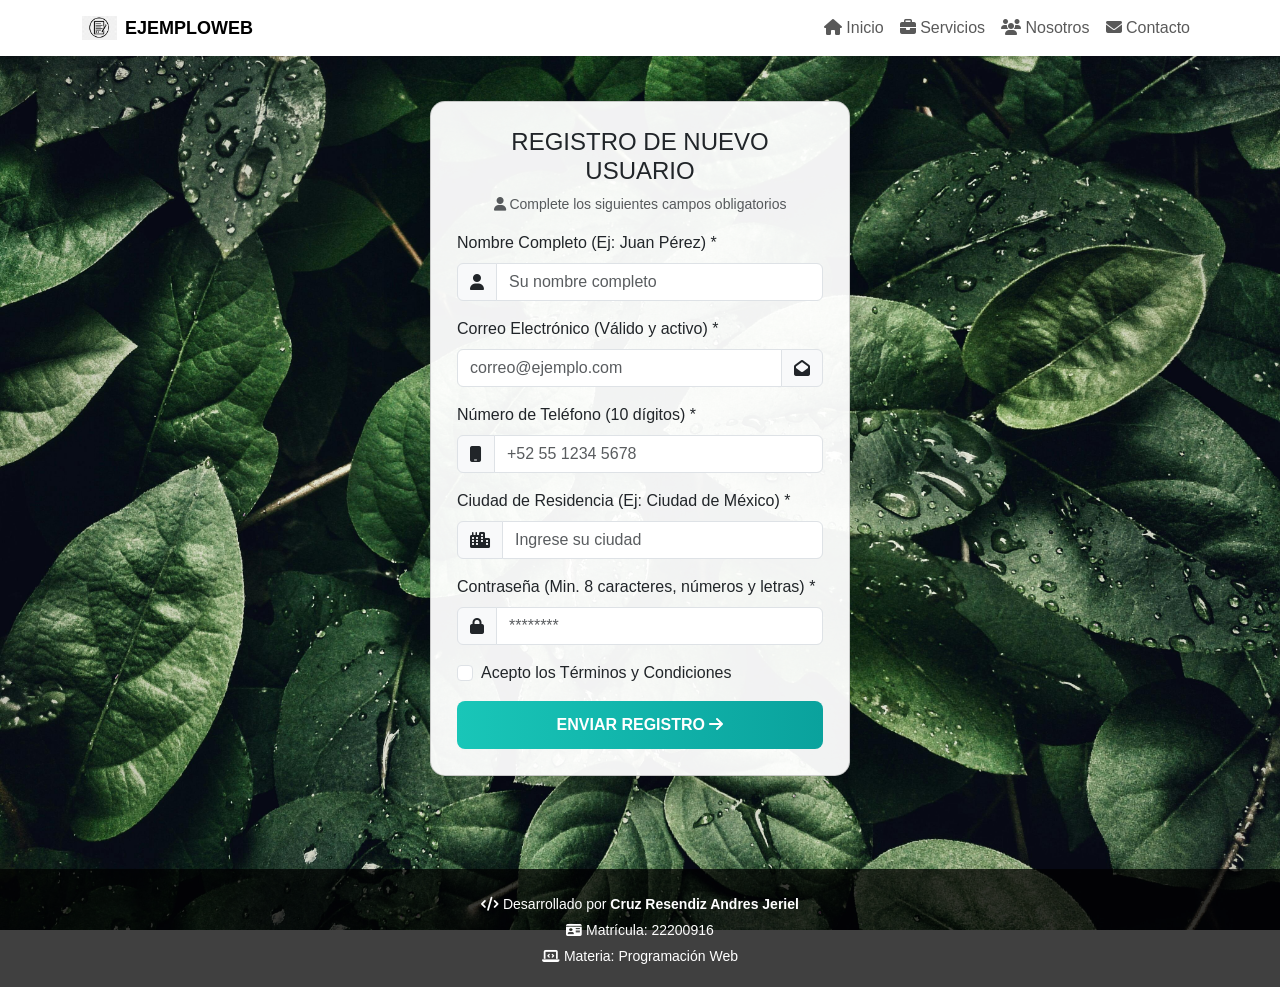
==== commit 1d0a76a6: "version2" ====
--- a/index.html
+++ b/index.html
@@ -7,11 +7,9 @@
 
 <title>Registro de Usuario</title>
 
-<!-- Bootstrap -->
-<!-- <link href="https://cdn.jsdelivr.net/npm/bootstrap@5.3.2/dist/css/bootstrap.min.css" rel="stylesheet"> -->
-    <link href="/assets/css/boostrap.min.css" rel="stylesheet">
+<!-- Bootstrap LOCAL -->
+<link href="/assets/css/boostrap.min.css" rel="stylesheet">
     
-<!-- Font Awesome -->
 <!-- Font Awesome -->
 <link rel="stylesheet" href="https://cdnjs.cloudflare.com/ajax/libs/font-awesome/6.5.0/css/all.min.css">
 
@@ -27,7 +25,7 @@
 <div class="container">
 
 <a class="navbar-brand d-flex align-items-center" href="#">
-<img src="assets/img/logo.png" width="35" class="me-2">
+<img src="/img/logo.png" width="35" class="me-2">
 <strong>EJEMPLOWEB</strong>
 </a>
 
@@ -40,19 +38,19 @@
 <ul class="navbar-nav">
 
 <li class="nav-item">
-<a class="nav-link" href="#">Inicio</a>
-</li>
-
-<li class="nav-item">
-<a class="nav-link" href="#">Servicios</a>
-</li>
-
-<li class="nav-item">
-<a class="nav-link" href="#">Nosotros</a>
-</li>
-
-<li class="nav-item">
-<a class="nav-link" href="#">Contacto</a>
+<a class="nav-link" href="#"><i class="fa fa-home"></i> Inicio</a>
+</li>
+
+<li class="nav-item">
+<a class="nav-link" href="#"><i class="fa fa-briefcase"></i> Servicios</a>
+</li>
+
+<li class="nav-item">
+<a class="nav-link" href="#"><i class="fa fa-users"></i> Nosotros</a>
+</li>
+
+<li class="nav-item">
+<a class="nav-link" href="#"><i class="fa fa-envelope"></i> Contacto</a>
 </li>
 
 </ul>
@@ -60,6 +58,7 @@
 </div>
 </div>
 </nav>
+
 
 <!-- FORMULARIO -->
 <div class="container d-flex justify-content-center align-items-center formulario-container">
@@ -190,6 +189,33 @@
 </div>
 </div>
 
+
+<!-- FOOTER -->
+<footer class="footer mt-5">
+
+<div class="container text-center">
+
+<p class="mb-1">
+<i class="fa fa-code"></i>
+Desarrollado por
+<strong>Cruz Resendiz Andres Jeriel</strong>
+</p>
+
+<p class="mb-1">
+<i class="fa fa-id-card"></i>
+Matrícula: 22200916
+</p>
+
+<p class="mb-0">
+<i class="fa fa-laptop-code"></i>
+Materia: Programación Web
+</p>
+
+</div>
+
+</footer>
+
+
 <script src="https://cdn.jsdelivr.net/npm/bootstrap@5.3.2/dist/js/bootstrap.bundle.min.js"></script>
 
 </body>
--- a/assets/css/styles.css
+++ b/assets/css/styles.css
@@ -1,3 +1,5 @@
+/* ===== ESTILO GENERAL ===== */
+
 body{
 
 background-image: url("/img/fondo.jpg");
@@ -6,13 +8,20 @@
 
 background-position: center;
 
+background-repeat: no-repeat;
+
 background-attachment: fixed;
 
 font-family: Arial, Helvetica, sans-serif;
 
+margin: 0;
+
+padding: 0;
+
 }
 
-/* CENTRAR FORMULARIO */
+
+/* ===== CONTENEDOR DEL FORMULARIO ===== */
 
 .formulario-container{
 
@@ -20,7 +29,8 @@
 
 }
 
-/* CARD */
+
+/* ===== TARJETA DEL FORMULARIO ===== */
 
 .formulario-card{
 
@@ -34,7 +44,8 @@
 
 }
 
-/* BOTON */
+
+/* ===== BOTON DE REGISTRO ===== */
 
 .btn-registro{
 
@@ -54,8 +65,57 @@
 
 }
 
+
+/* EFECTO HOVER BOTON */
+
 .btn-registro:hover{
 
 opacity: 0.9;
 
+color: white;
+
+}
+
+
+/* ===== NAVBAR ===== */
+
+.navbar-brand strong{
+
+font-size: 18px;
+
+}
+
+.nav-link{
+
+font-weight: 500;
+
+}
+
+.nav-link:hover{
+
+color: #0aa29d !important;
+
+}
+
+
+/* ===== FOOTER ===== */
+
+.footer{
+
+background-color: rgba(0,0,0,0.75);
+
+color: white;
+
+padding: 20px;
+
+font-size: 14px;
+
+margin-top: 40px;
+
+}
+
+.footer p{
+
+margin: 5px 0;
+
 }
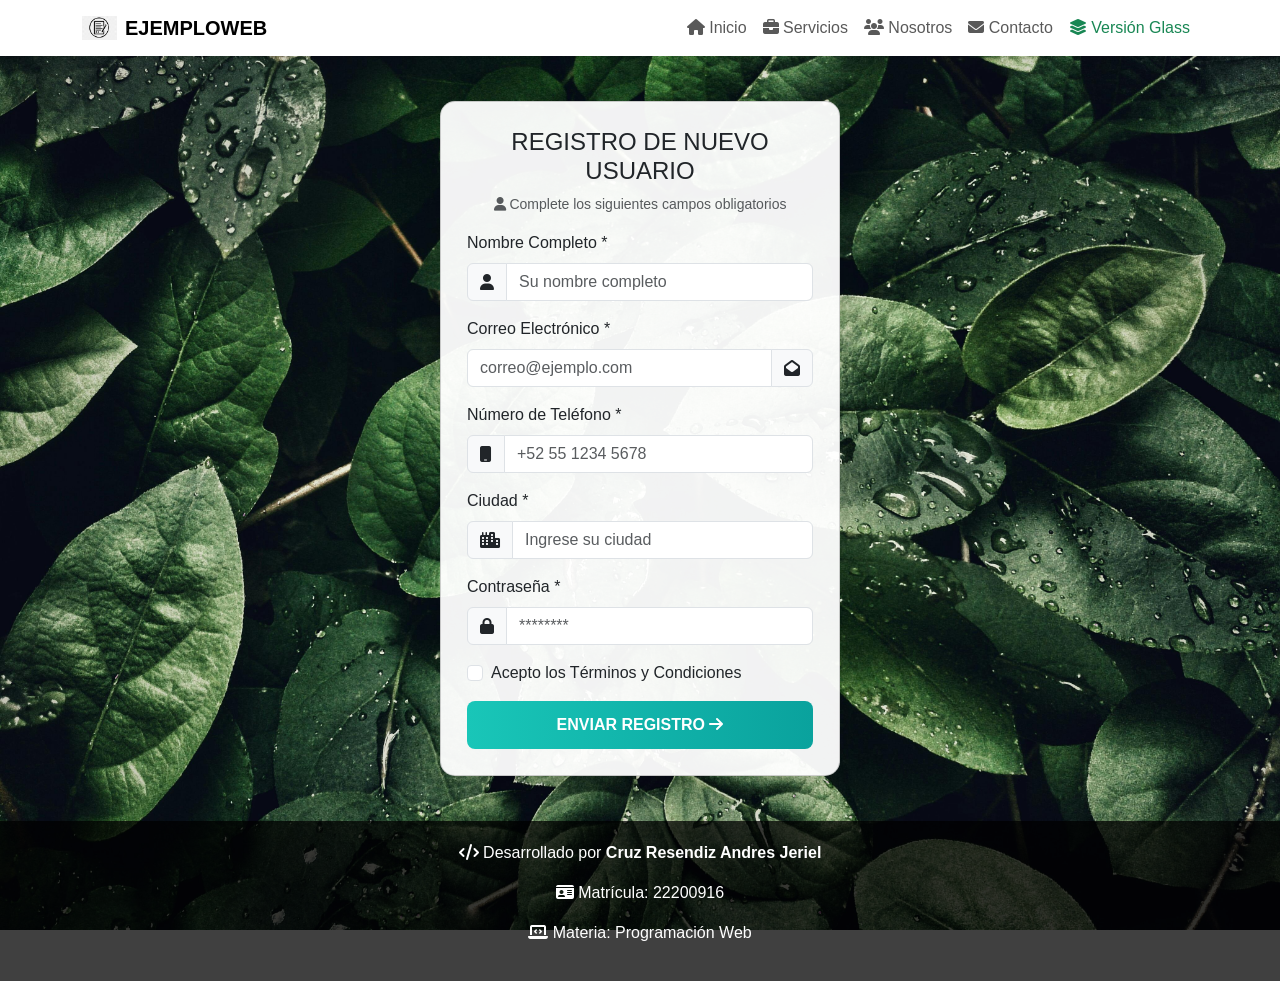
==== commit 3b360949: "version Framework" ====
--- a/index.html
+++ b/index.html
@@ -7,14 +7,14 @@
 
 <title>Registro de Usuario</title>
 
-<!-- Bootstrap LOCAL -->
 <link href="/assets/css/boostrap.min.css" rel="stylesheet">
-    
-<!-- Font Awesome -->
-<link rel="stylesheet" href="https://cdnjs.cloudflare.com/ajax/libs/font-awesome/6.5.0/css/all.min.css">
 
-<!-- CSS -->
+<link rel="stylesheet"
+href="https://cdnjs.cloudflare.com/ajax/libs/font-awesome/6.5.0/css/all.min.css">
+
 <link rel="stylesheet" href="assets/css/styles.css">
+
+<link rel="icon" href="/img/favicon.png">
 
 </head>
 
@@ -53,6 +53,12 @@
 <a class="nav-link" href="#"><i class="fa fa-envelope"></i> Contacto</a>
 </li>
 
+<li class="nav-item">
+<a class="nav-link text-success" href="glass.html">
+<i class="fa fa-layer-group"></i> Versión Glass
+</a>
+</li>
+
 </ul>
 
 </div>
@@ -77,110 +83,75 @@
 <form>
 
 <div class="mb-3">
-
-<label class="form-label">
-Nombre Completo (Ej: Juan Pérez) *
-</label>
+<label class="form-label">Nombre Completo *</label>
 
 <div class="input-group">
-
 <span class="input-group-text">
 <i class="fa-solid fa-user"></i>
 </span>
 
 <input type="text" class="form-control" placeholder="Su nombre completo">
-
 </div>
-
 </div>
 
 <div class="mb-3">
-
-<label class="form-label">
-Correo Electrónico (Válido y activo) *
-</label>
+<label class="form-label">Correo Electrónico *</label>
 
 <div class="input-group">
-
 <input type="email" class="form-control" placeholder="correo@ejemplo.com">
 
 <span class="input-group-text">
 <i class="fa-solid fa-envelope-open"></i>
 </span>
-
 </div>
-
 </div>
 
 <div class="mb-3">
-
-<label class="form-label">
-Número de Teléfono (10 dígitos) *
-</label>
+<label class="form-label">Número de Teléfono *</label>
 
 <div class="input-group">
-
 <span class="input-group-text">
 <i class="fa-solid fa-mobile"></i>
 </span>
 
 <input type="text" class="form-control" placeholder="+52 55 1234 5678">
-
 </div>
-
 </div>
 
 <div class="mb-3">
-
-<label class="form-label">
-Ciudad de Residencia (Ej: Ciudad de México) *
-</label>
+<label class="form-label">Ciudad *</label>
 
 <div class="input-group">
-
 <span class="input-group-text">
 <i class="fa-solid fa-city"></i>
 </span>
 
 <input type="text" class="form-control" placeholder="Ingrese su ciudad">
-
 </div>
-
 </div>
 
 <div class="mb-3">
-
-<label class="form-label">
-Contraseña (Min. 8 caracteres, números y letras) *
-</label>
+<label class="form-label">Contraseña *</label>
 
 <div class="input-group">
-
 <span class="input-group-text">
 <i class="fa-solid fa-lock"></i>
 </span>
 
 <input type="password" class="form-control" placeholder="********">
-
 </div>
-
 </div>
 
 <div class="form-check mb-3">
-
 <input class="form-check-input" type="checkbox">
-
 <label class="form-check-label">
 Acepto los Términos y Condiciones
 </label>
-
 </div>
 
 <button class="btn btn-registro w-100">
-
 ENVIAR REGISTRO
 <i class="fa-solid fa-arrow-right"></i>
-
 </button>
 
 </form>
@@ -191,22 +162,22 @@
 
 
 <!-- FOOTER -->
-<footer class="footer mt-5">
+<footer class="footer">
 
 <div class="container text-center">
 
-<p class="mb-1">
+<p>
 <i class="fa fa-code"></i>
 Desarrollado por
 <strong>Cruz Resendiz Andres Jeriel</strong>
 </p>
 
-<p class="mb-1">
+<p>
 <i class="fa fa-id-card"></i>
 Matrícula: 22200916
 </p>
 
-<p class="mb-0">
+<p>
 <i class="fa fa-laptop-code"></i>
 Materia: Programación Web
 </p>
@@ -215,7 +186,6 @@
 
 </footer>
 
-
 <script src="https://cdn.jsdelivr.net/npm/bootstrap@5.3.2/dist/js/bootstrap.bundle.min.js"></script>
 
 </body>
--- a/assets/css/styles.css
+++ b/assets/css/styles.css
@@ -1,5 +1,3 @@
-/* ===== ESTILO GENERAL ===== */
-
 body{
 
 background-image: url("/img/fondo.jpg");
@@ -14,14 +12,7 @@
 
 font-family: Arial, Helvetica, sans-serif;
 
-margin: 0;
-
-padding: 0;
-
 }
-
-
-/* ===== CONTENEDOR DEL FORMULARIO ===== */
 
 .formulario-container{
 
@@ -29,12 +20,9 @@
 
 }
 
-
-/* ===== TARJETA DEL FORMULARIO ===== */
-
 .formulario-card{
 
-width: 420px;
+width: 400px;
 
 border-radius: 15px;
 
@@ -43,9 +31,6 @@
 padding: 10px;
 
 }
-
-
-/* ===== BOTON DE REGISTRO ===== */
 
 .btn-registro{
 
@@ -65,57 +50,28 @@
 
 }
 
-
-/* EFECTO HOVER BOTON */
-
 .btn-registro:hover{
 
 opacity: 0.9;
 
-color: white;
-
-}
-
-
-/* ===== NAVBAR ===== */
-
-.navbar-brand strong{
-
-font-size: 18px;
-
-}
-
-.nav-link{
-
-font-weight: 500;
+color:white;
 
 }
 
 .nav-link:hover{
 
-color: #0aa29d !important;
+color:#0aa29d !important;
 
 }
-
-
-/* ===== FOOTER ===== */
 
 .footer{
 
 background-color: rgba(0,0,0,0.75);
 
-color: white;
+color:white;
 
-padding: 20px;
+padding:20px;
 
-font-size: 14px;
-
-margin-top: 40px;
-
-}
-
-.footer p{
-
-margin: 5px 0;
+text-align:center;
 
 }
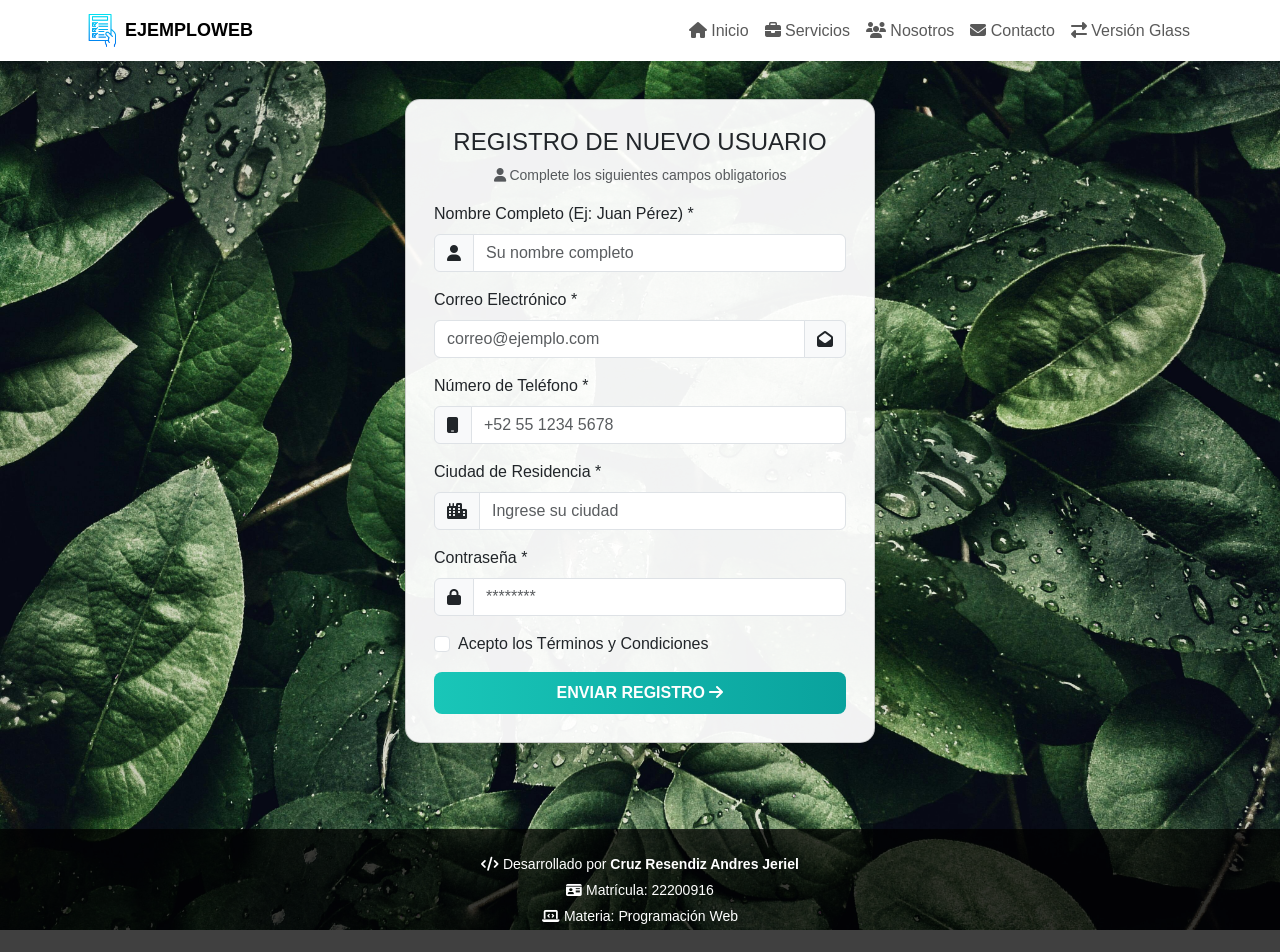
==== commit f8856e27: "version Framework" ====
--- a/index.html
+++ b/index.html
@@ -2,26 +2,33 @@
 <html lang="es">
 
 <head>
+
 <meta charset="UTF-8">
 <meta name="viewport" content="width=device-width, initial-scale=1.0">
 
 <title>Registro de Usuario</title>
 
-<link href="/assets/css/boostrap.min.css" rel="stylesheet">
-
+<!-- Bootstrap LOCAL -->
+<link href="assets/css/boostrap.min.css" rel="stylesheet">
+
+<!-- Font Awesome -->
 <link rel="stylesheet"
 href="https://cdnjs.cloudflare.com/ajax/libs/font-awesome/6.5.0/css/all.min.css">
 
+<!-- CSS -->
 <link rel="stylesheet" href="assets/css/styles.css">
 
+<!-- Favicon -->
 <link rel="icon" href="/img/favicon.png">
 
 </head>
 
 <body>
+
 
 <!-- NAVBAR -->
 <nav class="navbar navbar-expand-lg navbar-light bg-white shadow-sm">
+
 <div class="container">
 
 <a class="navbar-brand d-flex align-items-center" href="#">
@@ -29,10 +36,12 @@
 <strong>EJEMPLOWEB</strong>
 </a>
 
+
 <button class="navbar-toggler" data-bs-toggle="collapse" data-bs-target="#menu">
 <span class="navbar-toggler-icon"></span>
 </button>
 
+
 <div class="collapse navbar-collapse justify-content-end" id="menu">
 
 <ul class="navbar-nav">
@@ -53,17 +62,21 @@
 <a class="nav-link" href="#"><i class="fa fa-envelope"></i> Contacto</a>
 </li>
 
-<li class="nav-item">
-<a class="nav-link text-success" href="glass.html">
-<i class="fa fa-layer-group"></i> Versión Glass
+<!-- BOTON CAMBIO VERSION -->
+<li class="nav-item">
+<a class="nav-link" href="glass.html">
+<i class="fa-solid fa-right-left"></i> Versión Glass
 </a>
 </li>
 
 </ul>
 
 </div>
-</div>
+
+</div>
+
 </nav>
+
 
 
 <!-- FORMULARIO -->
@@ -83,86 +96,130 @@
 <form>
 
 <div class="mb-3">
-<label class="form-label">Nombre Completo *</label>
-
-<div class="input-group">
+
+<label class="form-label">
+Nombre Completo (Ej: Juan Pérez) *
+</label>
+
+<div class="input-group">
+
 <span class="input-group-text">
 <i class="fa-solid fa-user"></i>
 </span>
 
 <input type="text" class="form-control" placeholder="Su nombre completo">
-</div>
-</div>
-
-<div class="mb-3">
-<label class="form-label">Correo Electrónico *</label>
-
-<div class="input-group">
+
+</div>
+
+</div>
+
+
+<div class="mb-3">
+
+<label class="form-label">
+Correo Electrónico *
+</label>
+
+<div class="input-group">
+
 <input type="email" class="form-control" placeholder="correo@ejemplo.com">
 
 <span class="input-group-text">
 <i class="fa-solid fa-envelope-open"></i>
 </span>
-</div>
-</div>
-
-<div class="mb-3">
-<label class="form-label">Número de Teléfono *</label>
-
-<div class="input-group">
+
+</div>
+
+</div>
+
+
+<div class="mb-3">
+
+<label class="form-label">
+Número de Teléfono *
+</label>
+
+<div class="input-group">
+
 <span class="input-group-text">
 <i class="fa-solid fa-mobile"></i>
 </span>
 
 <input type="text" class="form-control" placeholder="+52 55 1234 5678">
-</div>
-</div>
-
-<div class="mb-3">
-<label class="form-label">Ciudad *</label>
-
-<div class="input-group">
+
+</div>
+
+</div>
+
+
+<div class="mb-3">
+
+<label class="form-label">
+Ciudad de Residencia *
+</label>
+
+<div class="input-group">
+
 <span class="input-group-text">
 <i class="fa-solid fa-city"></i>
 </span>
 
 <input type="text" class="form-control" placeholder="Ingrese su ciudad">
-</div>
-</div>
-
-<div class="mb-3">
-<label class="form-label">Contraseña *</label>
-
-<div class="input-group">
+
+</div>
+
+</div>
+
+
+<div class="mb-3">
+
+<label class="form-label">
+Contraseña *
+</label>
+
+<div class="input-group">
+
 <span class="input-group-text">
 <i class="fa-solid fa-lock"></i>
 </span>
 
 <input type="password" class="form-control" placeholder="********">
-</div>
-</div>
+
+</div>
+
+</div>
+
 
 <div class="form-check mb-3">
+
 <input class="form-check-input" type="checkbox">
+
 <label class="form-check-label">
 Acepto los Términos y Condiciones
 </label>
-</div>
+
+</div>
+
 
 <button class="btn btn-registro w-100">
+
 ENVIAR REGISTRO
 <i class="fa-solid fa-arrow-right"></i>
+
 </button>
 
 </form>
 
 </div>
-</div>
-</div>
+
+</div>
+
+</div>
+
 
 
 <!-- FOOTER -->
-<footer class="footer">
+<footer class="footer mt-5">
 
 <div class="container text-center">
 
@@ -186,6 +243,7 @@
 
 </footer>
 
+
 <script src="https://cdn.jsdelivr.net/npm/bootstrap@5.3.2/dist/js/bootstrap.bundle.min.js"></script>
 
 </body>
--- a/assets/css/styles.css
+++ b/assets/css/styles.css
@@ -12,25 +12,40 @@
 
 font-family: Arial, Helvetica, sans-serif;
 
+margin: 0;
+
+padding: 0;
+
 }
+
+
+/* CONTENEDOR FORMULARIO */
 
 .formulario-container{
 
-height: 85vh;
+height: 80vh;
 
 }
 
+
+/* TARJETA */
+
 .formulario-card{
 
-width: 400px;
+width: 470px;
+
+max-width: 95%;
 
 border-radius: 15px;
 
 background: rgba(255,255,255,0.95);
 
-padding: 10px;
+padding: 12px;
 
 }
+
+
+/* BOTON */
 
 .btn-registro{
 
@@ -40,7 +55,7 @@
 
 font-weight: 600;
 
-padding: 12px;
+padding: 9px;
 
 border-radius: 8px;
 
@@ -50,28 +65,55 @@
 
 }
 
+
 .btn-registro:hover{
 
 opacity: 0.9;
 
-color:white;
+color: white;
+
+}
+
+
+/* NAVBAR */
+
+.navbar-brand strong{
+
+font-size: 18px;
+
+}
+
+.nav-link{
+
+font-weight: 500;
 
 }
 
 .nav-link:hover{
 
-color:#0aa29d !important;
+color: #0aa29d !important;
 
 }
+
+
+/* FOOTER */
 
 .footer{
 
 background-color: rgba(0,0,0,0.75);
 
-color:white;
+color: white;
 
-padding:20px;
+padding: 20px;
 
-text-align:center;
+font-size: 14px;
+
+margin-top: 40px;
+
+}
+
+.footer p{
+
+margin: 5px 0;
 
 }
